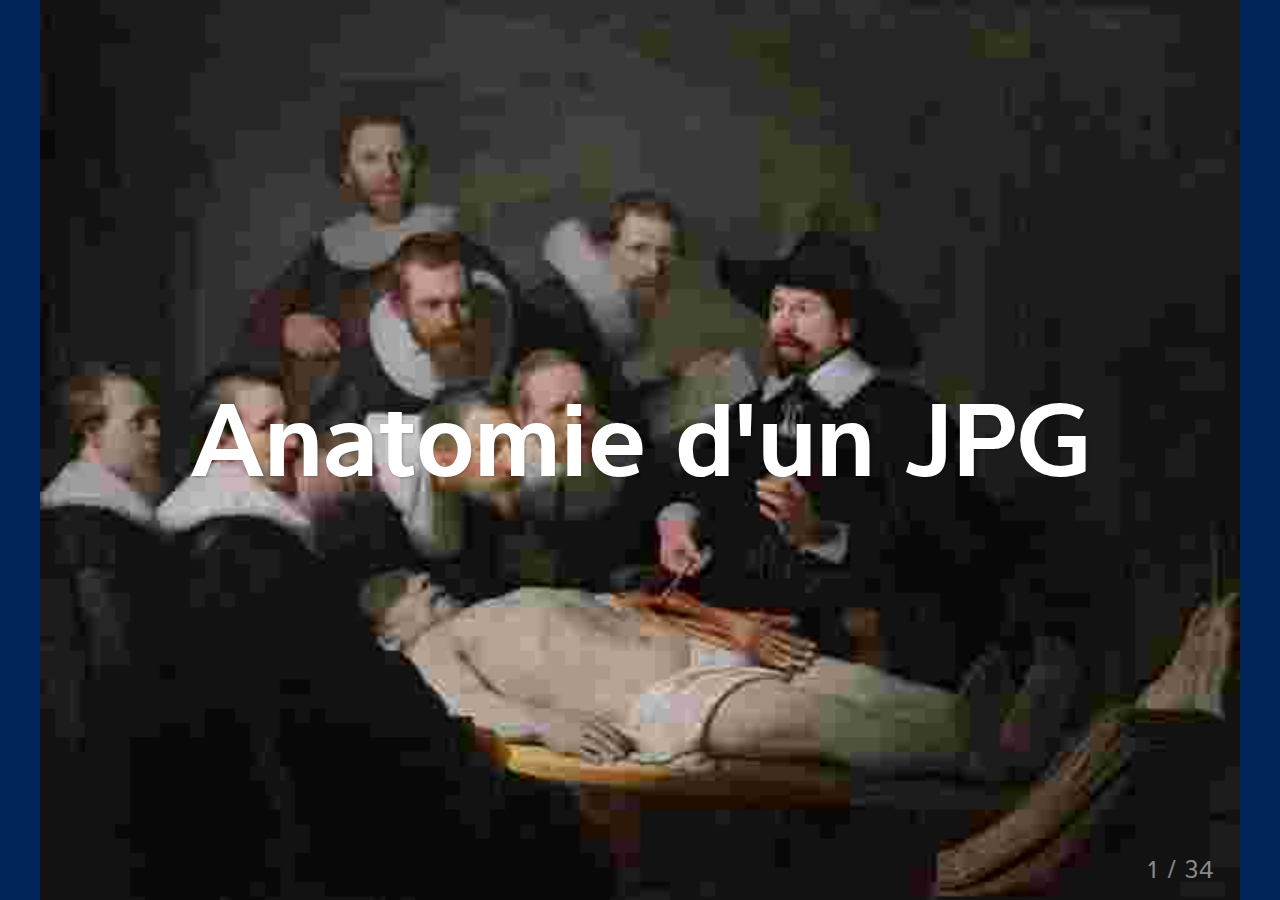
==== index.html @ a557f3d5 "changement d'image d'intro et modifs" ====
<!doctype html>
<html class="no-js" lang="en-us">

  <head>
    <meta charset="utf-8">
    <meta http-equiv="X-UA-Compatible" content="IE=edge">
    <title>Anatomie d'un JPG</title>
    <meta name="description" content="Remember">
    <meta name="viewport" content="width=device-width, initial-scale=1.0, maximum-scale=1">
    <link rel="stylesheet" href="./css/remark.css">
    <link rel="stylesheet" href="./css/table.css">
    <link rel="stylesheet" href="./css/fonts.css">
    <link rel="stylesheet" href="./css/code.css">
    <link rel="stylesheet" href="./css/style.css">
    <link rel="shortcut icon" href="./favicon.ico">
  </head>

  <body>
    <textarea id="source">
class: full-page, slide-intro
# Anatomie d'un JPG
---
class: content-centered
# Pourquoi parler de JPEG ?
- la Web perf est un sujet d'actualité
- le JPEG est massivement utilisé
- ... bien qu'il date du début des années 90
- ... et qu'il est parfois incompris ou mal utilisé
---
class: content-centered
# JPEG : historique
- **J**oint **P**hotographic **E**xperts **G**roup produced the standard *Information technology – Digital compression and coding of continuous-tone still images*
- Le groupe a démarré 1986, le standard a été publié en 1992 (apprové par l'ISO et l'ITU)
- Méthode de compression d'image
- Format de fichier associé : **J**peg **F**ile **I**nterchange **F**ormat (JFIF)

---
class: content-centered
# Images : >50% du payload
.center[
  ![Image payload](./img/img_to_transfer_size.png)

  [HTTP Archive (2011-2015)](http://httparchive.org/trends.php?s=All&minlabel=Jun+1+2011&maxlabel=Apr+1+2015#bytesImg&reqImg)
]

---
class: content-centered
# Sommaire

- Fonctionnement de la compression JPEG
- Metadatas
- Outils utiles

---
class: content-centered
# Que se cache-t-il derrière ?
.center[
  ![UI d'export de Gimp](./img/gimp-export.jpg)
]

---
class: content-centered
# Vision naïve

.center[
  ![Example 400x268](./img/example-400.jpg)
]

 

- 400 x 268 = 107 200px
- RGB = 3 bytes
- 321 600 ≠ 111 858 ≠ 9 412

---
class: content-centered
# Une combinaison de méthodes

### Compression sans perte (lossless)
- Techniques issues de la théorie de l'information 
- Algèbre linéaire

### Compression avec perte (lossy)
- Techniques psychovisuelles
- Quantification

---
class: content-centered
# Division par blocs de 8x8

.center[
  ![Blocs 8x8](./img/example-400-grid.jpg)
]

- Compression par bloc de 64 pixels (Minimum Coded Unit)
- Artefacts visibles à l'œil nu
- Chaque MCU est considérée comme un vecteur de taille 64 ordonné en zig-zag

---
class: content-centered
# Division par blocs de 8x8
.column-left[
  ![Zoom](./img/example-block-zoom.jpg)
]
.column-right[
  ![Un bloc](./img/240px-JPEG_ZigZag.svg.png)
]

- 8x8 c'est petit avec les résolutions actuelles
- Redondance de teinte entre les blocs voisins
- [Bon compromis](http://www.faqs.org/faqs/mpeg-faq/part3/) de taille entre localité et performances (à l'époque)

---
class: content-centered
# Encodage et décodage

.center[
  ![Diagramme de flux](./img/500px-JPEG_process.svg.png)
]

- Temps de traitement et optimisations sur l'encodeur
- Décodeur plutôt rapide et standardisé

---
class: content-centered
# Changement de perspective
.center[
  ![Example YCbCr](./img/example-YCbCr.png)
]

- **RGB ➔ YCbCr** (Luminance et chrominance)
- Changement de base dans l'espace vectoriel des MCU
- Lossless (tant qu'on arrondit pas)
- L'œil humain est bien plus sensible à la luminance 

---
class: content-centered
# Subsampling en chrominance
.center[
  ![Chroma Subsampling](./img/Chroma Subsampling.png)
]

- Reduction de la chrominance moins bien perçue par l'œil humain
- Méthode lossy du [chroma subsampling](http://en.wikipedia.org/wiki/Chroma_subsampling)
- Symboles abscons (4:4:4, 4:2:2, 4:4:0...) connus aussi en vidéo

---
class: content-centered
# Discrete Cosine Transform

.column-left[
- Sur chaque composant (Y, Cb, Cr) de chaque MCU
- Dur à expliquer, partie la plus coûteuse en CPU
- Permet de décomposer sur une base de fréquences spatiales
]
.column-right[
![DCT](./img/300px_dctjpeg.png)
]

---
class: content-centered
# DCT côté maths
.column-right[
 ![DCT butterfly](./img/300_4x4_DCT_butterfly.png)
]


- Proche de la Discrete Fourier Transform (connu et optimisé)
- Bonne approximation de la [Karhunen-Loève Transform](http://en.wikipedia.org/wiki/Karhunen%E2%80%93Lo%C3%A8ve_theorem) ou ACP
- Pour les processus markoviens stationnaires d'ordre 1
  ![1st order Markov process](./img/400_1st_order_markov_process.png)
- Adapté aux variations faibles d'une MCU à l'autre

---
class: content-centered
# Propriétés de l'ACP 

.column-right[
![Energy compaction examples](./img/480-energy_compaction.png)
]
- décomposition en variables aléatoires décorrélées
- compaction d'énergie sur des signaux réels ➔ suppression des hautes fréquences 

[*source*](http://www.ee.columbia.edu/~xlx/ee4830/)

---
class: content-centered
# Quantification

- C'est juste un arrondi 
- Premiers vecteurs plus forts
- Derniers vecteurs plus faibles
- Suppression des faibles
- Suppression de ceux jugés (empiriquement) inutile
- Table de quantification différentes selon les algos
- Table stockée dans le JPG
- Lossy

---
class: content-centered
# Compression des zéros

- Vecteurs supprimés = coefficient à zero
- Redondance de zero
- Encode le nombre de zeros pour gagner de la place

---
class: content-centered
# Fin du bloc

- 64px en rgb
- 64px en YCbCr
- Subsampling, merging de pixels
- Somme de vecteurs
- Quantization (œil humain)
- Compression de zeros

Pour chaque bloc.

---
class: content-centered
# Blocs proches

.center[
  ![Zoom](./img/example-blocks-zoom.jpg)
]

- 8x8 c'est petit
- Blocs proches ont une teinte proche
- On définit le vecteur principal d'un bloc par le delta par rapport au bloc
  précédent

---
class: content-centered
# Huffmann coding

- Image complete
- Recherche de redondance
- Compression par patterns, dictionnaire, symboles

---
class: content-centered
# Conclusion

- Image = Somme des blocs
- Bloc = Somme des pixels
- Reversible
- Mix lossless et lossy
- Implémentations différentes par outil
- Lecture normale ou progressive

---
class: full-page, slide-metadata
# Metadatas

---
class: content-centered
# Trois formats

// TODO : un output d'exiftool

- Exif
- IPTC
- XMP

---
class: content-centered
# EXIF (1995)

- **EX**changeable **I**mage **F**ile
- Lors de la prise de photo
- Informations techniques
- 64kb max, no UTF-8, no timezone

---
class: content-centered
# IPTC (1990)

.center[
  ![IPTC](./img/iptc.gif)
]

 

- **I**nternational **P**ress **T**elecommunications **C**ouncil
- **I**nformation **I**nterchange **M**odel
- Texte, audio, video, images, etc
- Auteur, copyright, description, etc
- Deprecated

---
class: content-centered
# XMP (2001)

.center[
  ![XMP](./img/xmp.png)
]

 

- e**X**tensible **M**etadata **P**latform
- EXIF + IPTC en XML
- Extensible, UTF-8, i18n
- Support faible

---
class: content-centered
# Fragmentation

- Info dupliquée
- Reconciliation
- Support limité
- Tags propriétaires

---
class: content-centered
# Compression

- Suppression aggressive
- Garder auteur, license

 

```shell
jpegtran -optimize -copy none file.jpg
```

---
class: full-page, slide-tools
# Outils

---
class: content-centered
# Outils

// TODO ajouter ces outils directement au fil de la présentation ?

- jpegoptim -m80 --strip-all
- cjpeg-dssim jpegoptim

---
class: content-centered
# Le futur du JPEG ?
- Les successeurs : JPEG 2000 (so last century), wavelets compression, multiresolution tiling...

- Le JPEG est largement suffisant
- Le gain des méthodes plus avancées est trop faible
- Ouvert et gratuit (les brevets sont valables 20 ans)

---
class: content-centered
# Good is enough

- Côté vidéo le besoin a encouragé les avancées (H.264, H.265)
- Les principaux gains liés à notre perception ont majoritairement été exploités (audio, vidéo, image...)
- DVD Audio, HD audio, 4K sont souvent plutôt des besoins marketing que véritablement avérés

---
## Sources

http://www.impulseadventure.com/photo/jpeg-compression.html
http://fr.wikipedia.org/wiki/JPEG#D.C3.A9coupage_en_blocs
http://fr.wikipedia.org/wiki/Codage_de_Huffman
http://en.wikipedia.org/wiki/File:JPEG_process.svg
http://www.ams.org/samplings/feature-column/fcarc-image-compression
http://upload.wikimedia.org/wikipedia/commons/2/23/Dctjpeg.png

Bec Brown : http://finda.photo/image/6954
Taylor Swayze : http://finda.photo/image/8420
Ariana Prestes : http://finda.photo/image/4937
http://en.wikipedia.org/wiki/Autopsy#/media/File:Rembrandt_Harmensz._van_Rijn_007.jpg


    </textarea>
    <script src="./js/remark-latest.min.js"></script>
    <script>
      var slideshow = remark.create();

      // remove basic reveal styles
      (function($) {
        var head = $('head')[0];
        var style = $('head style[title=remark]')[0];
        head.removeChild(style);
      })(document.querySelectorAll.bind(document));
    </script>
  </body>

</html>
---- css/remark.css ----
html.remark-container,
body.remark-container {
  height: 100%;
  width: 100%;
  -webkit-print-color-adjust: exact;
}
.remark-container {
  background: #d7d8d2;
  margin: 0;
  overflow: hidden;
}
.remark-container:focus {
  outline-style: solid;
  outline-width: 1px;
}
:-webkit-full-screen .remark-container {
  width: 100%;
  height: 100%;
}
.remark-slides-area {
  position: relative;
  height: 100%;
  width: 100%;
}
.remark-slide-container {
  display: none;
  position: absolute;
  height: 100%;
  width: 100%;
  page-break-after: always;
}
.remark-slide-scaler {
  background-color: transparent;
  overflow: hidden;
  position: absolute;
  -webkit-transform-origin: top left;
  -moz-transform-origin: top left;
  transform-origin: top-left;
  -moz-box-shadow: 0 0 30px #888;
  -webkit-box-shadow: 0 0 30px #888;
  box-shadow: 0 0 30px #888;
}
.remark-slide {
  height: 100%;
  width: 100%;
  display: table;
  table-layout: fixed;
}
.remark-slide>.left {
  text-align: left;
}
.remark-slide>.center {
  text-align: center;
}
.remark-slide>.right {
  text-align: right;
}
.remark-slide>.top {
  vertical-align: top;
}
.remark-slide>.middle {
  vertical-align: middle;
}
.remark-slide>.bottom {
  vertical-align: bottom;
}
.remark-slide-content {
  background-color: #fff;
  background-position: center;
  background-repeat: no-repeat;
  display: table-cell;
  font-size: 20px;
  padding: 1em 4em 1em 4em;
}
.remark-slide-content h1 {
  font-size: 55px;
}
.remark-slide-content h2 {
  font-size: 45px;
}
.remark-slide-content h3 {
  font-size: 35px;
}
.remark-slide-content .left {
  display: block;
  text-align: left;
}
.remark-slide-content .center {
  display: block;
  text-align: center;
}
.remark-slide-content .right {
  display: block;
  text-align: right;
}
.remark-slide-number {
  bottom: 12px;
  opacity: 0.5;
  position: absolute;
  right: 20px;
}
.remark-slide-notes {
  border-top: 3px solid black;
  position: absolute;
  display: none;
}
.remark-code {
  font-size: 18px;
}
.remark-code-line {
  min-height: 1em;
}
.remark-code-line-highlighted {
  background-color: rgba(255, 255, 0, 0.5);
}
.remark-code-span-highlighted {
  background-color: rgba(255, 255, 0, 0.5);
  padding: 1px 2px 2px 2px;
}
.remark-visible {
  display: block;
  z-index: 2;
}
.remark-fading {
  display: block;
  z-index: 1;
}
.remark-fading .remark-slide-scaler {
  -moz-box-shadow: none;
  -webkit-box-shadow: none;
  box-shadow: none;
}
.remark-backdrop {
  position: absolute;
  top: 0;
  bottom: 0;
  left: 0;
  right: 0;
  display: none;
  background: #000;
  z-index: 2;
}
.remark-pause {
  bottom: 0;
  top: 0;
  right: 0;
  left: 0;
  display: none;
  position: absolute;
  z-index: 1000;
}
.remark-pause .remark-pause-lozenge {
  margin-top: 30%;
  text-align: center;
}
.remark-pause .remark-pause-lozenge span {
  color: white;
  background: black;
  border: 2px solid black;
  border-radius: 20px;
  padding: 20px 30px;
  font-family: Helvetica, arial, freesans, clean, sans-serif;
  font-size: 42pt;
  font-weight: bold;
}
.remark-container.remark-presenter-mode.remark-pause-mode .remark-pause {
  display: block;
}
.remark-container.remark-presenter-mode.remark-pause-mode .remark-backdrop {
  display: block;
  opacity: 0.5;
}
.remark-help {
  bottom: 0;
  top: 0;
  right: 0;
  left: 0;
  display: none;
  position: absolute;
  z-index: 1000;
  -webkit-transform-origin: top left;
  -moz-transform-origin: top left;
  transform-origin: top-left;
}
.remark-help .remark-help-content {
  color: white;
  font-family: Helvetica, arial, freesans, clean, sans-serif;
  font-size: 12pt;
  position: absolute;
  top: 5%;
  bottom: 10%;
  height: 10%;
  left: 5%;
  width: 90%;
}
.remark-help .remark-help-content h1 {
  font-size: 36px;
}
.remark-help .remark-help-content td {
  color: white;
  font-size: 12pt;
  padding: 10px;
}
.remark-help .remark-help-content td:first-child {
  padding-left: 0;
}
.remark-help .remark-help-content .key {
  background: white;
  color: black;
  min-width: 1em;
  display: inline-block;
  padding: 3px 6px;
  text-align: center;
  border-radius: 4px;
  font-size: 14px;
}
.remark-help .dismiss {
  top: 85%;
}
.remark-container.remark-help-mode .remark-help {
  display: block;
}
.remark-container.remark-help-mode .remark-backdrop {
  display: block;
  opacity: 0.95;
}
.remark-preview-area {
  bottom: 2%;
  left: 2%;
  display: none;
  opacity: 0.5;
  position: absolute;
  height: 47.25%;
  width: 48%;
}
.remark-preview-area .remark-slide-container {
  display: block;
}
.remark-notes-area {
  background: #e7e8e2;
  bottom: 0;
  display: none;
  left: 52%;
  overflow: hidden;
  position: absolute;
  right: 0;
  top: 0;
}
.remark-notes-area .remark-top-area {
  height: 50px;
  left: 20px;
  position: absolute;
  right: 10px;
  top: 10px;
}
.remark-notes-area .remark-bottom-area {
  position: absolute;
  top: 75px;
  bottom: 10px;
  left: 20px;
  right: 10px;
}
.remark-notes-area .remark-bottom-area .remark-toggle {
  display: block;
  text-decoration: none;
  font-family: Helvetica, arial, freesans, clean, sans-serif;
  border-bottom: 1px solid #ccc;
  height: 21px;
  font-size: 0.75em;
  font-weight: bold;
  text-transform: uppercase;
  color: #666;
  text-shadow: #f5f5f5 1px 1px 1px;
}
.remark-notes-area .remark-bottom-area .remark-notes-current-area {
  height: 70%;
  position: relative;
}
.remark-notes-area .remark-bottom-area .remark-notes-current-area .remark-notes {
  clear: both;
  border-top: 1px solid #f5f5f5;
  position: absolute;
  top: 22px;
  bottom: 0px;
  left: 0px;
  right: 0px;
  overflow-y: auto;
  margin-bottom: 20px;
}
.remark-notes-area .remark-bottom-area .remark-notes-preview-area {
  height: 30%;
  position: relative;
}
.remark-notes-area .remark-bottom-area .remark-notes-preview-area .remark-notes-preview {
  border-top: 1px solid #f5f5f5;
  position: absolute;
  top: 22px;
  bottom: 0px;
  left: 0px;
  right: 0px;
  overflow-y: auto;
}
.remark-notes-area .remark-bottom-area .remark-notes>*:first-child,
.remark-notes-area .remark-bottom-area .remark-notes-preview>*:first-child {
  margin-top: 5px;
}
.remark-notes-area .remark-bottom-area .remark-notes>*:last-child,
.remark-notes-area .remark-bottom-area .remark-notes-preview>*:last-child {
  margin-bottom: 0;
}
.remark-toolbar {
  color: #979892;
  vertical-align: middle;
}
.remark-toolbar .remark-toolbar-link {
  border: 2px solid #d7d8d2;
  color: #979892;
  display: inline-block;
  padding: 2px 2px;
  text-decoration: none;
  text-align: center;
  min-width: 20px;
}
.remark-toolbar .remark-toolbar-link:hover {
  border-color: #979892;
  color: #676862;
}
.remark-toolbar .remark-toolbar-timer {
  border: 2px solid black;
  border-radius: 10px;
  background: black;
  color: white;
  display: inline-block;
  float: right;
  padding: 5px 10px;
  font-family: sans-serif;
  font-weight: bold;
  font-size: 175%;
  text-decoration: none;
  text-align: center;
}
.remark-container.remark-presenter-mode .remark-slides-area {
  top: 2%;
  left: 2%;
  height: 47.25%;
  width: 48%;
}
.remark-container.remark-presenter-mode .remark-preview-area {
  display: block;
}
.remark-container.remark-presenter-mode .remark-notes-area {
  display: block;
}
.remark-container.remark-blackout-mode:not(.remark-presenter-mode) .remark-backdrop {
  display: block;
  opacity: 0.99;
}
.remark-container.remark-mirrored-mode:not(.remark-presenter-mode) .remark-slides-area {
  -webkit-transform: scaleX(-1);
  -moz-transform: scaleX(-1);
  -ms-transform: scaleX(-1);
  -o-transform: scaleX(-1);
}
@media print {
  .remark-container {
    overflow: visible;
    background-color: #fff;
  }
  .remark-container.remark-presenter-mode .remark-slides-area {
    top: 0px;
    left: 0px;
    height: 100%;
    width: 681px;
  }
  .remark-container.remark-presenter-mode .remark-preview-area,
  .remark-container.remark-presenter-mode .remark-notes-area {
    display: none;
  }
  .remark-container.remark-presenter-mode .remark-slide-notes {
    display: block;
    margin-left: 30px;
    width: 621px;
  }
  .remark-slide-container {
    display: block;
    position: relative;
  }
  .remark-slide-scaler {
    -moz-box-shadow: none;
    -webkit-box-shadow: none;
    box-shadow: none;
  }
}
@page {
  margin: 0;
}
.hljs-arta {}.hljs-arta .hljs {
  display: block;
  padding: 0.5em;
  background: #222;
}
.hljs-arta .profile .hljs-header *,
.hljs-arta .ini .hljs-title,
.hljs-arta .nginx .hljs-title {
  color: #fff;
}
.hljs-arta .hljs-comment,
.hljs-arta .hljs-javadoc,
.hljs-arta .hljs-preprocessor,
.hljs-arta .hljs-preprocessor .hljs-title,
.hljs-arta .hljs-pragma,
.hljs-arta .hljs-shebang,
.hljs-arta .profile .hljs-summary,
.hljs-arta .diff,
.hljs-arta .hljs-pi,
.hljs-arta .hljs-doctype,
.hljs-arta .hljs-tag,
.hljs-arta .hljs-template_comment,
.hljs-arta .css .hljs-rules,
.hljs-arta .tex .hljs-special {
  color: #444;
}
.hljs-arta .hljs-string,
.hljs-arta .hljs-symbol,
.hljs-arta .diff .hljs-change,
.hljs-arta .hljs-regexp,
.hljs-arta .xml .hljs-attribute,
.hljs-arta .smalltalk .hljs-char,
.hljs-arta .xml .hljs-value,
.hljs-arta .ini .hljs-value,
.hljs-arta .clojure .hljs-attribute,
.hljs-arta .coffeescript .hljs-attribute {
  color: #ffcc33;
}
.hljs-arta .hljs-number,
.hljs-arta .hljs-addition {
  color: #00cc66;
}
.hljs-arta .hljs-built_in,
.hljs-arta .hljs-literal,
.hljs-arta .vhdl .hljs-typename,
.hljs-arta .go .hljs-constant,
.hljs-arta .go .hljs-typename,
.hljs-arta .ini .hljs-keyword,
.hljs-arta .lua .hljs-title,
.hljs-arta .perl .hljs-variable,
.hljs-arta .php .hljs-variable,
.hljs-arta .mel .hljs-variable,
.hljs-arta .django .hljs-variable,
.hljs-arta .css .funtion,
.hljs-arta .smalltalk .method,
.hljs-arta .hljs-hexcolor,
.hljs-arta .hljs-important,
.hljs-arta .hljs-flow,
.hljs-arta .hljs-inheritance,
.hljs-arta .parser3 .hljs-variable {
  color: #32aaee;
}
.hljs-arta .hljs-keyword,
.hljs-arta .hljs-tag .hljs-title,
.hljs-arta .css .hljs-tag,
.hljs-arta .css .hljs-class,
.hljs-arta .css .hljs-id,
.hljs-arta .css .hljs-pseudo,
.hljs-arta .css .hljs-attr_selector,
.hljs-arta .lisp .hljs-title,
.hljs-arta .clojure .hljs-built_in,
.hljs-arta .hljs-winutils,
.hljs-arta .tex .hljs-command,
.hljs-arta .hljs-request,
.hljs-arta .hljs-status {
  color: #6644aa;
}
.hljs-arta .hljs-title,
.hljs-arta .ruby .hljs-constant,
.hljs-arta .vala .hljs-constant,
.hljs-arta .hljs-parent,
.hljs-arta .hljs-deletion,
.hljs-arta .hljs-template_tag,
.hljs-arta .css .hljs-keyword,
.hljs-arta .objectivec .hljs-class .hljs-id,
.hljs-arta .smalltalk .hljs-class,
.hljs-arta .lisp .hljs-keyword,
.hljs-arta .apache .hljs-tag,
.hljs-arta .nginx .hljs-variable,
.hljs-arta .hljs-envvar,
.hljs-arta .bash .hljs-variable,
.hljs-arta .go .hljs-built_in,
.hljs-arta .vbscript .hljs-built_in,
.hljs-arta .lua .hljs-built_in,
.hljs-arta .rsl .hljs-built_in,
.hljs-arta .tail,
.hljs-arta .avrasm .hljs-label,
.hljs-arta .tex .hljs-formula,
.hljs-arta .tex .hljs-formula * {
  color: #bb1166;
}
.hljs-arta .hljs-yardoctag,
.hljs-arta .hljs-phpdoc,
.hljs-arta .profile .hljs-header,
.hljs-arta .ini .hljs-title,
.hljs-arta .apache .hljs-tag,
.hljs-arta .parser3 .hljs-title {
  font-weight: bold;
}
.hljs-arta .coffeescript .javascript,
.hljs-arta .javascript .xml,
.hljs-arta .tex .hljs-formula,
.hljs-arta .xml .javascript,
.hljs-arta .xml .vbscript,
.hljs-arta .xml .css,
.hljs-arta .xml .hljs-cdata {
  opacity: 0.6;
}
.hljs-arta .hljs,
.hljs-arta .hljs-subst,
.hljs-arta .diff .hljs-chunk,
.hljs-arta .css .hljs-value,
.hljs-arta .css .hljs-attribute {
  color: #aaa;
}
.hljs-ascetic {}.hljs-ascetic .hljs {
  display: block;
  padding: 0.5em;
  background: white;
  color: black;
}
.hljs-ascetic .hljs-string,
.hljs-ascetic .hljs-tag .hljs-value,
.hljs-ascetic .hljs-filter .hljs-argument,
.hljs-ascetic .hljs-addition,
.hljs-ascetic .hljs-change,
.hljs-ascetic .apache .hljs-tag,
.hljs-ascetic .apache .hljs-cbracket,
.hljs-ascetic .nginx .hljs-built_in,
.hljs-ascetic .tex .hljs-formula {
  color: #888;
}
.hljs-ascetic .hljs-comment,
.hljs-ascetic .hljs-template_comment,
.hljs-ascetic .hljs-shebang,
.hljs-ascetic .hljs-doctype,
.hljs-ascetic .hljs-pi,
.hljs-ascetic .hljs-javadoc,
.hljs-ascetic .hljs-deletion,
.hljs-ascetic .apache .hljs-sqbracket {
  color: #ccc;
}
.hljs-ascetic .hljs-keyword,
.hljs-ascetic .hljs-tag .hljs-title,
.hljs-ascetic .ini .hljs-title,
.hljs-ascetic .lisp .hljs-title,
.hljs-ascetic .clojure .hljs-title,
.hljs-ascetic .http .hljs-title,
.hljs-ascetic .nginx .hljs-title,
.hljs-ascetic .css .hljs-tag,
.hljs-ascetic .hljs-winutils,
.hljs-ascetic .hljs-flow,
.hljs-ascetic .apache .hljs-tag,
.hljs-ascetic .tex .hljs-command,
.hljs-ascetic .hljs-request,
.hljs-ascetic .hljs-status {
  font-weight: bold;
}
.hljs-atelier-dune.dark {}.hljs-atelier-dune.dark .hljs-comment,
.hljs-atelier-dune.dark .hljs-title {
  color: #999580;
}
.hljs-atelier-dune.dark .hljs-variable,
.hljs-atelier-dune.dark .hljs-attribute,
.hljs-atelier-dune.dark .hljs-tag,
.hljs-atelier-dune.dark .hljs-regexp,
.hljs-atelier-dune.dark .ruby .hljs-constant,
.hljs-atelier-dune.dark .xml .hljs-tag .hljs-title,
.hljs-atelier-dune.dark .xml .hljs-pi,
.hljs-atelier-dune.dark .xml .hljs-doctype,
.hljs-atelier-dune.dark .html .hljs-doctype,
.hljs-atelier-dune.dark .css .hljs-id,
.hljs-atelier-dune.dark .css .hljs-class,
.hljs-atelier-dune.dark .css .hljs-pseudo {
  color: #d73737;
}
.hljs-atelier-dune.dark .hljs-number,
.hljs-atelier-dune.dark .hljs-preprocessor,
.hljs-atelier-dune.dark .hljs-pragma,
.hljs-atelier-dune.dark .hljs-built_in,
.hljs-atelier-dune.dark .hljs-literal,
.hljs-atelier-dune.dark .hljs-params,
.hljs-atelier-dune.dark .hljs-constant {
  color: #b65611;
}
.hljs-atelier-dune.dark .ruby .hljs-class .hljs-title,
.hljs-atelier-dune.dark .css .hljs-rules .hljs-attribute {
  color: #cfb017;
}
.hljs-atelier-dune.dark .hljs-string,
.hljs-atelier-dune.dark .hljs-value,
.hljs-atelier-dune.dark .hljs-inheritance,
.hljs-atelier-dune.dark .hljs-header,
.hljs-atelier-dune.dark .ruby .hljs-symbol,
.hljs-atelier-dune.dark .xml .hljs-cdata {
  color: #60ac39;
}
.hljs-atelier-dune.dark .css .hljs-hexcolor {
  color: #1fad83;
}
.hljs-atelier-dune.dark .hljs-function,
.hljs-atelier-dune.dark .python .hljs-decorator,
.hljs-atelier-dune.dark .python .hljs-title,
.hljs-atelier-dune.dark .ruby .hljs-function .hljs-title,
.hljs-atelier-dune.dark .ruby .hljs-title .hljs-keyword,
.hljs-atelier-dune.dark .perl .hljs-sub,
.hljs-atelier-dune.dark .javascript .hljs-title,
.hljs-atelier-dune.dark .coffeescript .hljs-title {
  color: #6684e1;
}
.hljs-atelier-dune.dark .hljs-keyword,
.hljs-atelier-dune.dark .javascript .hljs-function {
  color: #b854d4;
}
.hljs-atelier-dune.dark .hljs {
  display: block;
  background: #292824;
  color: #a6a28c;
  padding: 0.5em;
}
.hljs-atelier-dune.dark .coffeescript .javascript,
.hljs-atelier-dune.dark .javascript .xml,
.hljs-atelier-dune.dark .tex .hljs-formula,
.hljs-atelier-dune.dark .xml .javascript,
.hljs-atelier-dune.dark .xml .vbscript,
.hljs-atelier-dune.dark .xml .css,
.hljs-atelier-dune.dark .xml .hljs-cdata {
  opacity: 0.5;
}
.hljs-atelier-dune.light {}.hljs-atelier-dune.light .hljs-comment,
.hljs-atelier-dune.light .hljs-title {
  color: #7d7a68;
}
.hljs-atelier-dune.light .hljs-variable,
.hljs-atelier-dune.light .hljs-attribute,
.hljs-atelier-dune.light .hljs-tag,
.hljs-atelier-dune.light .hljs-regexp,
.hljs-atelier-dune.light .ruby .hljs-constant,
.hljs-atelier-dune.light .xml .hljs-tag .hljs-title,
.hljs-atelier-dune.light .xml .hljs-pi,
.hljs-atelier-dune.light .xml .hljs-doctype,
.hljs-atelier-dune.light .html .hljs-doctype,
.hljs-atelier-dune.light .css .hljs-id,
.hljs-atelier-dune.light .css .hljs-class,
.hljs-atelier-dune.light .css .hljs-pseudo {
  color: #d73737;
}
.hljs-atelier-dune.light .hljs-number,
.hljs-atelier-dune.light .hljs-preprocessor,
.hljs-atelier-dune.light .hljs-pragma,
.hljs-atelier-dune.light .hljs-built_in,
.hljs-atelier-dune.light .hljs-literal,
.hljs-atelier-dune.light .hljs-params,
.hljs-atelier-dune.light .hljs-constant {
  color: #b65611;
}
.hljs-atelier-dune.light .hljs-ruby .hljs-class .hljs-title,
.hljs-atelier-dune.light .css .hljs-rules .hljs-attribute {
  color: #cfb017;
}
.hljs-atelier-dune.light .hljs-string,
.hljs-atelier-dune.light .hljs-value,
.hljs-atelier-dune.light .hljs-inheritance,
.hljs-atelier-dune.light .hljs-header,
.hljs-atelier-dune.light .ruby .hljs-symbol,
.hljs-atelier-dune.light .xml .hljs-cdata {
  color: #60ac39;
}
.hljs-atelier-dune.light .css .hljs-hexcolor {
  color: #1fad83;
}
.hljs-atelier-dune.light .hljs-function,
.hljs-atelier-dune.light .python .hljs-decorator,
.hljs-atelier-dune.light .python .hljs-title,
.hljs-atelier-dune.light .ruby .hljs-function .hljs-title,
.hljs-atelier-dune.light .ruby .hljs-title .hljs-keyword,
.hljs-atelier-dune.light .perl .hljs-sub,
.hljs-atelier-dune.light .javascript .hljs-title,
.hljs-atelier-dune.light .coffeescript .hljs-title {
  color: #6684e1;
}
.hljs-atelier-dune.light .hljs-keyword,
.hljs-atelier-dune.light .javascript .hljs-function {
  color: #b854d4;
}
.hljs-atelier-dune.light .hljs {
  display: block;
  background: #fefbec;
  color: #6e6b5e;
  padding: 0.5em;
}
.hljs-atelier-dune.light .coffeescript .javascript,
.hljs-atelier-dune.light .javascript .xml,
.hljs-atelier-dune.light .tex .hljs-formula,
.hljs-atelier-dune.light .xml .javascript,
.hljs-atelier-dune.light .xml .vbscript,
.hljs-atelier-dune.light .xml .css,
.hljs-atelier-dune.light .xml .hljs-cdata {
  opacity: 0.5;
}
.hljs-atelier-forest.dark {}.hljs-atelier-forest.dark .hljs-comment,
.hljs-atelier-forest.dark .hljs-title {
  color: #9c9491;
}
.hljs-atelier-forest.dark .hljs-variable,
.hljs-atelier-forest.dark .hljs-attribute,
.hljs-atelier-forest.dark .hljs-tag,
.hljs-atelier-forest.dark .hljs-regexp,
.hljs-atelier-forest.dark .ruby .hljs-constant,
.hljs-atelier-forest.dark .xml .hljs-tag .hljs-title,
.hljs-atelier-forest.dark .xml .hljs-pi,
.hljs-atelier-forest.dark .xml .hljs-doctype,
.hljs-atelier-forest.dark .html .hljs-doctype,
.hljs-atelier-forest.dark .css .hljs-id,
.hljs-atelier-forest.dark .css .hljs-class,
.hljs-atelier-forest.dark .css .hljs-pseudo {
  color: #f22c40;
}
.hljs-atelier-forest.dark .hljs-number,
.hljs-atelier-forest.dark .hljs-preprocessor,
.hljs-atelier-forest.dark .hljs-pragma,
.hljs-atelier-forest.dark .hljs-built_in,
.hljs-atelier-forest.dark .hljs-literal,
.hljs-atelier-forest.dark .hljs-params,
.hljs-atelier-forest.dark .hljs-constant {
  color: #df5320;
}
.hljs-atelier-forest.dark .hljs-ruby .hljs-class .hljs-title,
.hljs-atelier-forest.dark .css .hljs-rules .hljs-attribute {
  color: #d5911a;
}
.hljs-atelier-forest.dark .hljs-string,
.hljs-atelier-forest.dark .hljs-value,
.hljs-atelier-forest.dark .hljs-inheritance,
.hljs-atelier-forest.dark .hljs-header,
.hljs-atelier-forest.dark .ruby .hljs-symbol,
.hljs-atelier-forest.dark .xml .hljs-cdata {
  color: #5ab738;
}
.hljs-atelier-forest.dark .css .hljs-hexcolor {
  color: #00ad9c;
}
.hljs-atelier-forest.dark .hljs-function,
.hljs-atelier-forest.dark .python .hljs-decorator,
.hljs-atelier-forest.dark .python .hljs-title,
.hljs-atelier-forest.dark .ruby .hljs-function .hljs-title,
.hljs-atelier-forest.dark .ruby .hljs-title .hljs-keyword,
.hljs-atelier-forest.dark .perl .hljs-sub,
.hljs-atelier-forest.dark .javascript .hljs-title,
.hljs-atelier-forest.dark .coffeescript .hljs-title {
  color: #407ee7;
}
.hljs-atelier-forest.dark .hljs-keyword,
.hljs-atelier-forest.dark .javascript .hljs-function {
  color: #6666ea;
}
.hljs-atelier-forest.dark .hljs {
  display: block;
  background: #2c2421;
  color: #a8a19f;
  padding: 0.5em;
}
.hljs-atelier-forest.dark .coffeescript .javascript,
.hljs-atelier-forest.dark .javascript .xml,
.hljs-atelier-forest.dark .tex .hljs-formula,
.hljs-atelier-forest.dark .xml .javascript,
.hljs-atelier-forest.dark .xml .vbscript,
.hljs-atelier-forest.dark .xml .css,
.hljs-atelier-forest.dark .xml .hljs-cdata {
  opacity: 0.5;
}
.hljs-atelier-forest.light {}.hljs-atelier-forest.light .hljs-comment,
.hljs-atelier-forest.light .hljs-title {
  color: #766e6b;
}
.hljs-atelier-forest.light .hljs-variable,
.hljs-atelier-forest.light .hljs-attribute,
.hljs-atelier-forest.light .hljs-tag,
.hljs-atelier-forest.light .hljs-regexp,
.hljs-atelier-forest.light .ruby .hljs-constant,
.hljs-atelier-forest.light .xml .hljs-tag .hljs-title,
.hljs-atelier-forest.light .xml .hljs-pi,
.hljs-atelier-forest.light .xml .hljs-doctype,
.hljs-atelier-forest.light .html .hljs-doctype,
.hljs-atelier-forest.light .css .hljs-id,
.hljs-atelier-forest.light .css .hljs-class,
.hljs-atelier-forest.light .css .hljs-pseudo {
  color: #f22c40;
}
.hljs-atelier-forest.light .hljs-number,
.hljs-atelier-forest.light .hljs-preprocessor,
.hljs-atelier-forest.light .hljs-pragma,
.hljs-atelier-forest.light .hljs-built_in,
.hljs-atelier-forest.light .hljs-literal,
.hljs-atelier-forest.light .hljs-params,
.hljs-atelier-forest.light .hljs-constant {
  color: #df5320;
}
.hljs-atelier-forest.light .hljs-ruby .hljs-class .hljs-title,
.hljs-atelier-forest.light .css .hljs-rules .hljs-attribute {
  color: #d5911a;
}
.hljs-atelier-forest.light .hljs-string,
.hljs-atelier-forest.light .hljs-value,
.hljs-atelier-forest.light .hljs-inheritance,
.hljs-atelier-forest.light .hljs-header,
.hljs-atelier-forest.light .ruby .hljs-symbol,
.hljs-atelier-forest.light .xml .hljs-cdata {
  color: #5ab738;
}
.hljs-atelier-forest.light .css .hljs-hexcolor {
  color: #00ad9c;
}
.hljs-atelier-forest.light .hljs-function,
.hljs-atelier-forest.light .python .hljs-decorator,
.hljs-atelier-forest.light .python .hljs-title,
.hljs-atelier-forest.light .ruby .hljs-function .hljs-title,
.hljs-atelier-forest.light .ruby .hljs-title .hljs-keyword,
.hljs-atelier-forest.light .perl .hljs-sub,
.hljs-atelier-forest.light .javascript .hljs-title,
.hljs-atelier-forest.light .coffeescript .hljs-title {
  color: #407ee7;
}
.hljs-atelier-forest.light .hljs-keyword,
.hljs-atelier-forest.light .javascript .hljs-function {
  color: #6666ea;
}
.hljs-atelier-forest.light .hljs {
  display: block;
  background: #f1efee;
  color: #68615e;
  padding: 0.5em;
}
.hljs-atelier-forest.light .coffeescript .javascript,
.hljs-atelier-forest.light .javascript .xml,
.hljs-atelier-forest.light .tex .hljs-formula,
.hljs-atelier-forest.light .xml .javascript,
.hljs-atelier-forest.light .xml .vbscript,
.hljs-atelier-forest.light .xml .css,
.hljs-atelier-forest.light .xml .hljs-cdata {
  opacity: 0.5;
}
.hljs-atelier-heath.dark {}.hljs-atelier-heath.dark .hljs-comment,
.hljs-atelier-heath.dark .hljs-title {
  color: #9e8f9e;
}
.hljs-atelier-heath.dark .hljs-variable,
.hljs-atelier-heath.dark .hljs-attribute,
.hljs-atelier-heath.dark .hljs-tag,
.hljs-atelier-heath.dark .hljs-regexp,
.hljs-atelier-heath.dark .ruby .hljs-constant,
.hljs-atelier-heath.dark .xml .hljs-tag .hljs-title,
.hljs-atelier-heath.dark .xml .hljs-pi,
.hljs-atelier-heath.dark .xml .hljs-doctype,
.hljs-atelier-heath.dark .html .hljs-doctype,
.hljs-atelier-heath.dark .css .hljs-id,
.hljs-atelier-heath.dark .css .hljs-class,
.hljs-atelier-heath.dark .css .hljs-pseudo {
  color: #ca402b;
}
.hljs-atelier-heath.dark .hljs-number,
.hljs-atelier-heath.dark .hljs-preprocessor,
.hljs-atelier-heath.dark .hljs-pragma,
.hljs-atelier-heath.dark .hljs-built_in,
.hljs-atelier-heath.dark .hljs-literal,
.hljs-atelier-heath.dark .hljs-params,
.hljs-atelier-heath.dark .hljs-constant {
  color: #a65926;
}
.hljs-atelier-heath.dark .hljs-ruby .hljs-class .hljs-title,
.hljs-atelier-heath.dark .css .hljs-rules .hljs-attribute {
  color: #bb8a35;
}
.hljs-atelier-heath.dark .hljs-string,
.hljs-atelier-heath.dark .hljs-value,
.hljs-atelier-heath.dark .hljs-inheritance,
.hljs-atelier-heath.dark .hljs-header,
.hljs-atelier-heath.dark .ruby .hljs-symbol,
.hljs-atelier-heath.dark .xml .hljs-cdata {
  color: #379a37;
}
.hljs-atelier-heath.dark .css .hljs-hexcolor {
  color: #159393;
}
.hljs-atelier-heath.dark .hljs-function,
.hljs-atelier-heath.dark .python .hljs-decorator,
.hljs-atelier-heath.dark .python .hljs-title,
.hljs-atelier-heath.dark .ruby .hljs-function .hljs-title,
.hljs-atelier-heath.dark .ruby .hljs-title .hljs-keyword,
.hljs-atelier-heath.dark .perl .hljs-sub,
.hljs-atelier-heath.dark .javascript .hljs-title,
.hljs-atelier-heath.dark .coffeescript .hljs-title {
  color: #516aec;
}
.hljs-atelier-heath.dark .hljs-keyword,
.hljs-atelier-heath.dark .javascript .hljs-function {
  color: #7b59c0;
}
.hljs-atelier-heath.dark .hljs {
  display: block;
  background: #292329;
  color: #ab9bab;
  padding: 0.5em;
}
.hljs-atelier-heath.dark .coffeescript .javascript,
.hljs-atelier-heath.dark .javascript .xml,
.hljs-atelier-heath.dark .tex .hljs-formula,
.hljs-atelier-heath.dark .xml .javascript,
.hljs-atelier-heath.dark .xml .vbscript,
.hljs-atelier-heath.dark .xml .css,
.hljs-atelier-heath.dark .xml .hljs-cdata {
  opacity: 0.5;
}
.hljs-atelier-heath.light {}.hljs-atelier-heath.light .hljs-comment,
.hljs-atelier-heath.light .hljs-title {
  color: #776977;
}
.hljs-atelier-heath.light .hljs-variable,
.hljs-atelier-heath.light .hljs-attribute,
.hljs-atelier-heath.light .hljs-tag,
.hljs-atelier-heath.light .hljs-regexp,
.hljs-atelier-heath.light .ruby .hljs-constant,
.hljs-atelier-heath.light .xml .hljs-tag .hljs-title,
.hljs-atelier-heath.light .xml .hljs-pi,
.hljs-atelier-heath.light .xml .hljs-doctype,
.hljs-atelier-heath.light .html .hljs-doctype,
.hljs-atelier-heath.light .css .hljs-id,
.hljs-atelier-heath.light .css .hljs-class,
.hljs-atelier-heath.light .css .hljs-pseudo {
  color: #ca402b;
}
.hljs-atelier-heath.light .hljs-number,
.hljs-atelier-heath.light .hljs-preprocessor,
.hljs-atelier-heath.light .hljs-pragma,
.hljs-atelier-heath.light .hljs-built_in,
.hljs-atelier-heath.light .hljs-literal,
.hljs-atelier-heath.light .hljs-params,
.hljs-atelier-heath.light .hljs-constant {
  color: #a65926;
}
.hljs-atelier-heath.light .hljs-ruby .hljs-class .hljs-title,
.hljs-atelier-heath.light .css .hljs-rules .hljs-attribute {
  color: #bb8a35;
}
.hljs-atelier-heath.light .hljs-string,
.hljs-atelier-heath.light .hljs-value,
.hljs-atelier-heath.light .hljs-inheritance,
.hljs-atelier-heath.light .hljs-header,
.hljs-atelier-heath.light .ruby .hljs-symbol,
.hljs-atelier-heath.light .xml .hljs-cdata {
  color: #379a37;
}
.hljs-atelier-heath.light .css .hljs-hexcolor {
  color: #159393;
}
.hljs-atelier-heath.light .hljs-function,
.hljs-atelier-heath.light .python .hljs-decorator,
.hljs-atelier-heath.light .python .hljs-title,
.hljs-atelier-heath.light .ruby .hljs-function .hljs-title,
.hljs-atelier-heath.light .ruby .hljs-title .hljs-keyword,
.hljs-atelier-heath.light .perl .hljs-sub,
.hljs-atelier-heath.light .javascript .hljs-title,
.hljs-atelier-heath.light .coffeescript .hljs-title {
  color: #516aec;
}
.hljs-atelier-heath.light .hljs-keyword,
.hljs-atelier-heath.light .javascript .hljs-function {
  color: #7b59c0;
}
.hljs-atelier-heath.light .hljs {
  display: block;
  background: #f7f3f7;
  color: #695d69;
  padding: 0.5em;
}
.hljs-atelier-heath.light .coffeescript .javascript,
.hljs-atelier-heath.light .javascript .xml,
.hljs-atelier-heath.light .tex .hljs-formula,
.hljs-atelier-heath.light .xml .javascript,
.hljs-atelier-heath.light .xml .vbscript,
.hljs-atelier-heath.light .xml .css,
.hljs-atelier-heath.light .xml .hljs-cdata {
  opacity: 0.5;
}
.hljs-atelier-lakeside.dark {}.hljs-atelier-lakeside.dark .hljs-comment,
.hljs-atelier-lakeside.dark .hljs-title {
  color: #7195a8;
}
.hljs-atelier-lakeside.dark .hljs-variable,
.hljs-atelier-lakeside.dark .hljs-attribute,
.hljs-atelier-lakeside.dark .hljs-tag,
.hljs-atelier-lakeside.dark .hljs-regexp,
.hljs-atelier-lakeside.dark .ruby .hljs-constant,
.hljs-atelier-lakeside.dark .xml .hljs-tag .hljs-title,
.hljs-atelier-lakeside.dark .xml .hljs-pi,
.hljs-atelier-lakeside.dark .xml .hljs-doctype,
.hljs-atelier-lakeside.dark .html .hljs-doctype,
.hljs-atelier-lakeside.dark .css .hljs-id,
.hljs-atelier-lakeside.dark .css .hljs-class,
.hljs-atelier-lakeside.dark .css .hljs-pseudo {
  color: #d22d72;
}
.hljs-atelier-lakeside.dark .hljs-number,
.hljs-atelier-lakeside.dark .hljs-preprocessor,
.hljs-atelier-lakeside.dark .hljs-pragma,
.hljs-atelier-lakeside.dark .hljs-built_in,
.hljs-atelier-lakeside.dark .hljs-literal,
.hljs-atelier-lakeside.dark .hljs-params,
.hljs-atelier-lakeside.dark .hljs-constant {
  color: #935c25;
}
.hljs-atelier-lakeside.dark .hljs-ruby .hljs-class .hljs-title,
.hljs-atelier-lakeside.dark .css .hljs-rules .hljs-attribute {
  color: #8a8a0f;
}
.hljs-atelier-lakeside.dark .hljs-string,
.hljs-atelier-lakeside.dark .hljs-value,
.hljs-atelier-lakeside.dark .hljs-inheritance,
.hljs-atelier-lakeside.dark .hljs-header,
.hljs-atelier-lakeside.dark .ruby .hljs-symbol,
.hljs-atelier-lakeside.dark .xml .hljs-cdata {
  color: #568c3b;
}
.hljs-atelier-lakeside.dark .css .hljs-hexcolor {
  color: #2d8f6f;
}
.hljs-atelier-lakeside.dark .hljs-function,
.hljs-atelier-lakeside.dark .python .hljs-decorator,
.hljs-atelier-lakeside.dark .python .hljs-title,
.hljs-atelier-lakeside.dark .ruby .hljs-function .hljs-title,
.hljs-atelier-lakeside.dark .ruby .hljs-title .hljs-keyword,
.hljs-atelier-lakeside.dark .perl .hljs-sub,
.hljs-atelier-lakeside.dark .javascript .hljs-title,
.hljs-atelier-lakeside.dark .coffeescript .hljs-title {
  color: #257fad;
}
.hljs-atelier-lakeside.dark .hljs-keyword,
.hljs-atelier-lakeside.dark .javascript .hljs-function {
  color: #5d5db1;
}
.hljs-atelier-lakeside.dark .hljs {
  display: block;
  background: #1f292e;
  color: #7ea2b4;
  padding: 0.5em;
}
.hljs-atelier-lakeside.dark .coffeescript .javascript,
.hljs-atelier-lakeside.dark .javascript .xml,
.hljs-atelier-lakeside.dark .tex .hljs-formula,
.hljs-atelier-lakeside.dark .xml .javascript,
.hljs-atelier-lakeside.dark .xml .vbscript,
.hljs-atelier-lakeside.dark .xml .css,
.hljs-atelier-lakeside.dark .xml .hljs-cdata {
  opacity: 0.5;
}
.hljs-atelier-lakeside.light {}.hljs-atelier-lakeside.light .hljs-comment,
.hljs-atelier-lakeside.light .hljs-title {
  color: #5a7b8c;
}
.hljs-atelier-lakeside.light .hljs-variable,
.hljs-atelier-lakeside.light .hljs-attribute,
.hljs-atelier-lakeside.light .hljs-tag,
.hljs-atelier-lakeside.light .hljs-regexp,
.hljs-atelier-lakeside.light .ruby .hljs-constant,
.hljs-atelier-lakeside.light .xml .hljs-tag .hljs-title,
.hljs-atelier-lakeside.light .xml .hljs-pi,
.hljs-atelier-lakeside.light .xml .hljs-doctype,
.hljs-atelier-lakeside.light .html .hljs-doctype,
.hljs-atelier-lakeside.light .css .hljs-id,
.hljs-atelier-lakeside.light .css .hljs-class,
.hljs-atelier-lakeside.light .css .hljs-pseudo {
  color: #d22d72;
}
.hljs-atelier-lakeside.light .hljs-number,
.hljs-atelier-lakeside.light .hljs-preprocessor,
.hljs-atelier-lakeside.light .hljs-pragma,
.hljs-atelier-lakeside.light .hljs-built_in,
.hljs-atelier-lakeside.light .hljs-literal,
.hljs-atelier-lakeside.light .hljs-params,
.hljs-atelier-lakeside.light .hljs-constant {
  color: #935c25;
}
.hljs-atelier-lakeside.light .hljs-ruby .hljs-class .hljs-title,
.hljs-atelier-lakeside.light .css .hljs-rules .hljs-attribute {
  color: #8a8a0f;
}
.hljs-atelier-lakeside.light .hljs-string,
.hljs-atelier-lakeside.light .hljs-value,
.hljs-atelier-lakeside.light .hljs-inheritance,
.hljs-atelier-lakeside.light .hljs-header,
.hljs-atelier-lakeside.light .ruby .hljs-symbol,
.hljs-atelier-lakeside.light .xml .hljs-cdata {
  color: #568c3b;
}
.hljs-atelier-lakeside.light .css .hljs-hexcolor {
  color: #2d8f6f;
}
.hljs-atelier-lakeside.light .hljs-function,
.hljs-atelier-lakeside.light .python .hljs-decorator,
.hljs-atelier-lakeside.light .python .hljs-title,
.hljs-atelier-lakeside.light .ruby .hljs-function .hljs-title,
.hljs-atelier-lakeside.light .ruby .hljs-title .hljs-keyword,
.hljs-atelier-lakeside.light .perl .hljs-sub,
.hljs-atelier-lakeside.light .javascript .hljs-title,
.hljs-atelier-lakeside.light .coffeescript .hljs-title {
  color: #257fad;
}
.hljs-atelier-lakeside.light .hljs-keyword,
.hljs-atelier-lakeside.light .javascript .hljs-function {
  color: #5d5db1;
}
.hljs-atelier-lakeside.light .hljs {
  display: block;
  background: #ebf8ff;
  color: #516d7b;
  padding: 0.5em;
}
.hljs-atelier-lakeside.light .coffeescript .javascript,
.hljs-atelier-lakeside.light .javascript .xml,
.hljs-atelier-lakeside.light .tex .hljs-formula,
.hljs-atelier-lakeside.light .xml .javascript,
.hljs-atelier-lakeside.light .xml .vbscript,
.hljs-atelier-lakeside.light .xml .css,
.hljs-atelier-lakeside.light .xml .hljs-cdata {
  opacity: 0.5;
}
.hljs-atelier-seaside.dark {}.hljs-atelier-seaside.dark .hljs-comment,
.hljs-atelier-seaside.dark .hljs-title {
  color: #809980;
}
.hljs-atelier-seaside.dark .hljs-variable,
.hljs-atelier-seaside.dark .hljs-attribute,
.hljs-atelier-seaside.dark .hljs-tag,
.hljs-atelier-seaside.dark .hljs-regexp,
.hljs-atelier-seaside.dark .ruby .hljs-constant,
.hljs-atelier-seaside.dark .xml .hljs-tag .hljs-title,
.hljs-atelier-seaside.dark .xml .hljs-pi,
.hljs-atelier-seaside.dark .xml .hljs-doctype,
.hljs-atelier-seaside.dark .html .hljs-doctype,
.hljs-atelier-seaside.dark .css .hljs-id,
.hljs-atelier-seaside.dark .css .hljs-class,
.hljs-atelier-seaside.dark .css .hljs-pseudo {
  color: #e6193c;
}
.hljs-atelier-seaside.dark .hljs-number,
.hljs-atelier-seaside.dark .hljs-preprocessor,
.hljs-atelier-seaside.dark .hljs-pragma,
.hljs-atelier-seaside.dark .hljs-built_in,
.hljs-atelier-seaside.dark .hljs-literal,
.hljs-atelier-seaside.dark .hljs-params,
.hljs-atelier-seaside.dark .hljs-constant {
  color: #87711d;
}
.hljs-atelier-seaside.dark .hljs-ruby .hljs-class .hljs-title,
.hljs-atelier-seaside.dark .css .hljs-rules .hljs-attribute {
  color: #c3c322;
}
.hljs-atelier-seaside.dark .hljs-string,
.hljs-atelier-seaside.dark .hljs-value,
.hljs-atelier-seaside.dark .hljs-inheritance,
.hljs-atelier-seaside.dark .hljs-header,
.hljs-atelier-seaside.dark .ruby .hljs-symbol,
.hljs-atelier-seaside.dark .xml .hljs-cdata {
  color: #29a329;
}
.hljs-atelier-seaside.dark .css .hljs-hexcolor {
  color: #1999b3;
}
.hljs-atelier-seaside.dark .hljs-function,
.hljs-atelier-seaside.dark .python .hljs-decorator,
.hljs-atelier-seaside.dark .python .hljs-title,
.hljs-atelier-seaside.dark .ruby .hljs-function .hljs-title,
.hljs-atelier-seaside.dark .ruby .hljs-title .hljs-keyword,
.hljs-atelier-seaside.dark .perl .hljs-sub,
.hljs-atelier-seaside.dark .javascript .hljs-title,
.hljs-atelier-seaside.dark .coffeescript .hljs-title {
  color: #3d62f5;
}
.hljs-atelier-seaside.dark .hljs-keyword,
.hljs-atelier-seaside.dark .javascript .hljs-function {
  color: #ad2bee;
}
.hljs-atelier-seaside.dark .hljs {
  display: block;
  background: #242924;
  color: #8ca68c;
  padding: 0.5em;
}
.hljs-atelier-seaside.dark .coffeescript .javascript,
.hljs-atelier-seaside.dark .javascript .xml,
.hljs-atelier-seaside.dark .tex .hljs-formula,
.hljs-atelier-seaside.dark .xml .javascript,
.hljs-atelier-seaside.dark .xml .vbscript,
.hljs-atelier-seaside.dark .xml .css,
.hljs-atelier-seaside.dark .xml .hljs-cdata {
  opacity: 0.5;
}
.hljs-atelier-seaside.light {}.hljs-atelier-seaside.light .hljs-comment,
.hljs-atelier-seaside.light .hljs-title {
  color: #687d68;
}
.hljs-atelier-seaside.light .hljs-variable,
.hljs-atelier-seaside.light .hljs-attribute,
.hljs-atelier-seaside.light .hljs-tag,
.hljs-atelier-seaside.light .hljs-regexp,
.hljs-atelier-seaside.light .ruby .hljs-constant,
.hljs-atelier-seaside.light .xml .hljs-tag .hljs-title,
.hljs-atelier-seaside.light .xml .hljs-pi,
.hljs-atelier-seaside.light .xml .hljs-doctype,
.hljs-atelier-seaside.light .html .hljs-doctype,
.hljs-atelier-seaside.light .css .hljs-id,
.hljs-atelier-seaside.light .css .hljs-class,
.hljs-atelier-seaside.light .css .hljs-pseudo {
  color: #e6193c;
}
.hljs-atelier-seaside.light .hljs-number,
.hljs-atelier-seaside.light .hljs-preprocessor,
.hljs-atelier-seaside.light .hljs-pragma,
.hljs-atelier-seaside.light .hljs-built_in,
.hljs-atelier-seaside.light .hljs-literal,
.hljs-atelier-seaside.light .hljs-params,
.hljs-atelier-seaside.light .hljs-constant {
  color: #87711d;
}
.hljs-atelier-seaside.light .hljs-ruby .hljs-class .hljs-title,
.hljs-atelier-seaside.light .css .hljs-rules .hljs-attribute {
  color: #c3c322;
}
.hljs-atelier-seaside.light .hljs-string,
.hljs-atelier-seaside.light .hljs-value,
.hljs-atelier-seaside.light .hljs-inheritance,
.hljs-atelier-seaside.light .hljs-header,
.hljs-atelier-seaside.light .ruby .hljs-symbol,
.hljs-atelier-seaside.light .xml .hljs-cdata {
  color: #29a329;
}
.hljs-atelier-seaside.light .css .hljs-hexcolor {
  color: #1999b3;
}
.hljs-atelier-seaside.light .hljs-function,
.hljs-atelier-seaside.light .python .hljs-decorator,
.hljs-atelier-seaside.light .python .hljs-title,
.hljs-atelier-seaside.light .ruby .hljs-function .hljs-title,
.hljs-atelier-seaside.light .ruby .hljs-title .hljs-keyword,
.hljs-atelier-seaside.light .perl .hljs-sub,
.hljs-atelier-seaside.light .javascript .hljs-title,
.hljs-atelier-seaside.light .coffeescript .hljs-title {
  color: #3d62f5;
}
.hljs-atelier-seaside.light .hljs-keyword,
.hljs-atelier-seaside.light .javascript .hljs-function {
  color: #ad2bee;
}
.hljs-atelier-seaside.light .hljs {
  display: block;
  background: #f0fff0;
  color: #5e6e5e;
  padding: 0.5em;
}
.hljs-atelier-seaside.light .coffeescript .javascript,
.hljs-atelier-seaside.light .javascript .xml,
.hljs-atelier-seaside.light .tex .hljs-formula,
.hljs-atelier-seaside.light .xml .javascript,
.hljs-atelier-seaside.light .xml .vbscript,
.hljs-atelier-seaside.light .xml .css,
.hljs-atelier-seaside.light .xml .hljs-cdata {
  opacity: 0.5;
}
.hljs-dark {}.hljs-dark .hljs {
  display: block;
  padding: 0.5em;
  background: #444;
}
.hljs-dark .hljs-keyword,
.hljs-dark .hljs-literal,
.hljs-dark .hljs-change,
.hljs-dark .hljs-winutils,
.hljs-dark .hljs-flow,
.hljs-dark .lisp .hljs-title,
.hljs-dark .clojure .hljs-built_in,
.hljs-dark .nginx .hljs-title,
.hljs-dark .tex .hljs-special {
  color: white;
}
.hljs-dark .hljs,
.hljs-dark .hljs-subst {
  color: #ddd;
}
.hljs-dark .hljs-string,
.hljs-dark .hljs-title,
.hljs-dark .haskell .hljs-type,
.hljs-dark .ini .hljs-title,
.hljs-dark .hljs-tag .hljs-value,
.hljs-dark .css .hljs-rules .hljs-value,
.hljs-dark .hljs-preprocessor,
.hljs-dark .hljs-pragma,
.hljs-dark .ruby .hljs-symbol,
.hljs-dark .ruby .hljs-symbol .hljs-string,
.hljs-dark .ruby .hljs-class .hljs-parent,
.hljs-dark .hljs-built_in,
.hljs-dark .django .hljs-template_tag,
.hljs-dark .django .hljs-variable,
.hljs-dark .smalltalk .hljs-class,
.hljs-dark .hljs-javadoc,
.hljs-dark .ruby .hljs-string,
.hljs-dark .django .hljs-filter .hljs-argument,
.hljs-dark .smalltalk .hljs-localvars,
.hljs-dark .smalltalk .hljs-array,
.hljs-dark .hljs-attr_selector,
.hljs-dark .hljs-pseudo,
.hljs-dark .hljs-addition,
.hljs-dark .hljs-stream,
.hljs-dark .hljs-envvar,
.hljs-dark .apache .hljs-tag,
.hljs-dark .apache .hljs-cbracket,
.hljs-dark .tex .hljs-command,
.hljs-dark .hljs-prompt,
.hljs-dark .coffeescript .hljs-attribute {
  color: #d88;
}
.hljs-dark .hljs-comment,
.hljs-dark .java .hljs-annotation,
.hljs-dark .python .hljs-decorator,
.hljs-dark .hljs-template_comment,
.hljs-dark .hljs-pi,
.hljs-dark .hljs-doctype,
.hljs-dark .hljs-deletion,
.hljs-dark .hljs-shebang,
.hljs-dark .apache .hljs-sqbracket,
.hljs-dark .tex .hljs-formula {
  color: #777;
}
.hljs-dark .hljs-keyword,
.hljs-dark .hljs-literal,
.hljs-dark .hljs-title,
.hljs-dark .css .hljs-id,
.hljs-dark .hljs-phpdoc,
.hljs-dark .haskell .hljs-type,
.hljs-dark .vbscript .hljs-built_in,
.hljs-dark .rsl .hljs-built_in,
.hljs-dark .smalltalk .hljs-class,
.hljs-dark .diff .hljs-header,
.hljs-dark .hljs-chunk,
.hljs-dark .hljs-winutils,
.hljs-dark .bash .hljs-variable,
.hljs-dark .apache .hljs-tag,
.hljs-dark .tex .hljs-special,
.hljs-dark .hljs-request,
.hljs-dark .hljs-status {
  font-weight: bold;
}
.hljs-dark .coffeescript .javascript,
.hljs-dark .javascript .xml,
.hljs-dark .tex .hljs-formula,
.hljs-dark .xml .javascript,
.hljs-dark .xml .vbscript,
.hljs-dark .xml .css,
.hljs-dark .xml .hljs-cdata {
  opacity: 0.5;
}
.hljs-default {}.hljs-default .hljs {
  display: block;
  padding: 0.5em;
  background: #f0f0f0;
}
.hljs-default .hljs,
.hljs-default .hljs-subst,
.hljs-default .hljs-tag .hljs-title,
.hljs-default .lisp .hljs-title,
.hljs-default .clojure .hljs-built_in,
.hljs-default .nginx .hljs-title {
  color: black;
}
.hljs-default .hljs-string,
.hljs-default .hljs-title,
.hljs-default .hljs-constant,
.hljs-default .hljs-parent,
.hljs-default .hljs-tag .hljs-value,
.hljs-default .hljs-rules .hljs-value,
.hljs-default .hljs-preprocessor,
.hljs-default .hljs-pragma,
.hljs-default .haml .hljs-symbol,
.hljs-default .ruby .hljs-symbol,
.hljs-default .ruby .hljs-symbol .hljs-string,
.hljs-default .hljs-template_tag,
.hljs-default .django .hljs-variable,
.hljs-default .smalltalk .hljs-class,
.hljs-default .hljs-addition,
.hljs-default .hljs-flow,
.hljs-default .hljs-stream,
.hljs-default .bash .hljs-variable,
.hljs-default .apache .hljs-tag,
.hljs-default .apache .hljs-cbracket,
.hljs-default .tex .hljs-command,
.hljs-default .tex .hljs-special,
.hljs-default .erlang_repl .hljs-function_or_atom,
.hljs-default .asciidoc .hljs-header,
.hljs-default .markdown .hljs-header,
.hljs-default .coffeescript .hljs-attribute {
  color: #800;
}
.hljs-default .smartquote,
.hljs-default .hljs-comment,
.hljs-default .hljs-annotation,
.hljs-default .hljs-template_comment,
.hljs-default .diff .hljs-header,
.hljs-default .hljs-chunk,
.hljs-default .asciidoc .hljs-blockquote,
.hljs-default .markdown .hljs-blockquote {
  color: #888;
}
.hljs-default .hljs-number,
.hljs-default .hljs-date,
.hljs-default .hljs-regexp,
.hljs-default .hljs-literal,
.hljs-default .hljs-hexcolor,
.hljs-default .smalltalk .hljs-symbol,
.hljs-default .smalltalk .hljs-char,
.hljs-default .go .hljs-constant,
.hljs-default .hljs-change,
.hljs-default .lasso .hljs-variable,
.hljs-default .makefile .hljs-variable,
.hljs-default .asciidoc .hljs-bullet,
.hljs-default .markdown .hljs-bullet,
.hljs-default .asciidoc .hljs-link_url,
.hljs-default .markdown .hljs-link_url {
  color: #080;
}
.hljs-default .hljs-label,
.hljs-default .hljs-javadoc,
.hljs-default .ruby .hljs-string,
.hljs-default .hljs-decorator,
.hljs-default .hljs-filter .hljs-argument,
.hljs-default .hljs-localvars,
.hljs-default .hljs-array,
.hljs-default .hljs-attr_selector,
.hljs-default .hljs-important,
.hljs-default .hljs-pseudo,
.hljs-default .hljs-pi,
.hljs-default .haml .hljs-bullet,
.hljs-default .hljs-doctype,
.hljs-default .hljs-deletion,
.hljs-default .hljs-envvar,
.hljs-default .hljs-shebang,
.hljs-default .apache .hljs-sqbracket,
.hljs-default .nginx .hljs-built_in,
.hljs-default .tex .hljs-formula,
.hljs-default .erlang_repl .hljs-reserved,
.hljs-default .hljs-prompt,
.hljs-default .asciidoc .hljs-link_label,
.hljs-default .markdown .hljs-link_label,
.hljs-default .vhdl .hljs-attribute,
.hljs-default .clojure .hljs-attribute,
.hljs-default .asciidoc .hljs-attribute,
.hljs-default .lasso .hljs-attribute,
.hljs-default .coffeescript .hljs-property,
.hljs-default .hljs-phony {
  color: #88f;
}
.hljs-default .hljs-keyword,
.hljs-default .hljs-id,
.hljs-default .hljs-title,
.hljs-default .hljs-built_in,
.hljs-default .css .hljs-tag,
.hljs-default .hljs-javadoctag,
.hljs-default .hljs-phpdoc,
.hljs-default .hljs-yardoctag,
.hljs-default .smalltalk .hljs-class,
.hljs-default .hljs-winutils,
.hljs-default .bash .hljs-variable,
.hljs-default .apache .hljs-tag,
.hljs-default .go .hljs-typename,
.hljs-default .tex .hljs-command,
.hljs-default .asciidoc .hljs-strong,
.hljs-default .markdown .hljs-strong,
.hljs-default .hljs-request,
.hljs-default .hljs-status {
  font-weight: bold;
}
.hljs-default .asciidoc .hljs-emphasis,
.hljs-default .markdown .hljs-emphasis {
  font-style: italic;
}
.hljs-default .nginx .hljs-built_in {
  font-weight: normal;
}
.hljs-default .coffeescript .javascript,
.hljs-default .javascript .xml,
.hljs-default .lasso .markup,
.hljs-default .tex .hljs-formula,
.hljs-default .xml .javascript,
.hljs-default .xml .vbscript,
.hljs-default .xml .css,
.hljs-default .xml .hljs-cdata {
  opacity: 0.5;
}
.hljs-docco {}.hljs-docco .hljs {
  display: block;
  padding: 0.5em;
  color: #000;
  background: #f8f8ff;
}
.hljs-docco .hljs-comment,
.hljs-docco .hljs-template_comment,
.hljs-docco .diff .hljs-header,
.hljs-docco .hljs-javadoc {
  color: #408080;
  font-style: italic;
}
.hljs-docco .hljs-keyword,
.hljs-docco .assignment,
.hljs-docco .hljs-literal,
.hljs-docco .css .rule .hljs-keyword,
.hljs-docco .hljs-winutils,
.hljs-docco .javascript .hljs-title,
.hljs-docco .lisp .hljs-title,
.hljs-docco .hljs-subst {
  color: #954121;
}
.hljs-docco .hljs-number,
.hljs-docco .hljs-hexcolor {
  color: #40a070;
}
.hljs-docco .hljs-string,
.hljs-docco .hljs-tag .hljs-value,
.hljs-docco .hljs-phpdoc,
.hljs-docco .tex .hljs-formula {
  color: #219161;
}
.hljs-docco .hljs-title,
.hljs-docco .hljs-id {
  color: #19469d;
}
.hljs-docco .hljs-params {
  color: #00f;
}
.hljs-docco .javascript .hljs-title,
.hljs-docco .lisp .hljs-title,
.hljs-docco .hljs-subst {
  font-weight: normal;
}
.hljs-docco .hljs-class .hljs-title,
.hljs-docco .haskell .hljs-label,
.hljs-docco .tex .hljs-command {
  color: #458;
  font-weight: bold;
}
.hljs-docco .hljs-tag,
.hljs-docco .hljs-tag .hljs-title,
.hljs-docco .hljs-rules .hljs-property,
.hljs-docco .django .hljs-tag .hljs-keyword {
  color: #000080;
  font-weight: normal;
}
.hljs-docco .hljs-attribute,
.hljs-docco .hljs-variable,
.hljs-docco .instancevar,
.hljs-docco .lisp .hljs-body {
  color: #008080;
}
.hljs-docco .hljs-regexp {
  color: #b68;
}
.hljs-docco .hljs-class {
  color: #458;
  font-weight: bold;
}
.hljs-docco .hljs-symbol,
.hljs-docco .ruby .hljs-symbol .hljs-string,
.hljs-docco .ruby .hljs-symbol .hljs-keyword,
.hljs-docco .ruby .hljs-symbol .keymethods,
.hljs-docco .lisp .hljs-keyword,
.hljs-docco .tex .hljs-special,
.hljs-docco .input_number {
  color: #990073;
}
.hljs-docco .builtin,
.hljs-docco .constructor,
.hljs-docco .hljs-built_in,
.hljs-docco .lisp .hljs-title {
  color: #0086b3;
}
.hljs-docco .hljs-preprocessor,
.hljs-docco .hljs-pragma,
.hljs-docco .hljs-pi,
.hljs-docco .hljs-doctype,
.hljs-docco .hljs-shebang,
.hljs-docco .hljs-cdata {
  color: #999;
  font-weight: bold;
}
.hljs-docco .hljs-deletion {
  background: #fdd;
}
.hljs-docco .hljs-addition {
  background: #dfd;
}
.hljs-docco .diff .hljs-change {
  background: #0086b3;
}
.hljs-docco .hljs-chunk {
  color: #aaa;
}
.hljs-docco .tex .hljs-formula {
  opacity: 0.5;
}
.hljs-far {}.hljs-far .hljs {
  display: block;
  padding: 0.5em;
  background: #000080;
}
.hljs-far .hljs,
.hljs-far .hljs-subst {
  color: #0ff;
}
.hljs-far .hljs-string,
.hljs-far .ruby .hljs-string,
.hljs-far .haskell .hljs-type,
.hljs-far .hljs-tag .hljs-value,
.hljs-far .hljs-rules .hljs-value,
.hljs-far .hljs-rules .hljs-value .hljs-number,
.hljs-far .hljs-preprocessor,
.hljs-far .hljs-pragma,
.hljs-far .ruby .hljs-symbol,
.hljs-far .ruby .hljs-symbol .hljs-string,
.hljs-far .hljs-built_in,
.hljs-far .django .hljs-template_tag,
.hljs-far .django .hljs-variable,
.hljs-far .smalltalk .hljs-class,
.hljs-far .hljs-addition,
.hljs-far .apache .hljs-tag,
.hljs-far .apache .hljs-cbracket,
.hljs-far .tex .hljs-command,
.hljs-far .clojure .hljs-title,
.hljs-far .coffeescript .hljs-attribute {
  color: #ff0;
}
.hljs-far .hljs-keyword,
.hljs-far .css .hljs-id,
.hljs-far .hljs-title,
.hljs-far .haskell .hljs-type,
.hljs-far .vbscript .hljs-built_in,
.hljs-far .rsl .hljs-built_in,
.hljs-far .smalltalk .hljs-class,
.hljs-far .xml .hljs-tag .hljs-title,
.hljs-far .hljs-winutils,
.hljs-far .hljs-flow,
.hljs-far .hljs-change,
.hljs-far .hljs-envvar,
.hljs-far .bash .hljs-variable,
.hljs-far .tex .hljs-special,
.hljs-far .clojure .hljs-built_in {
  color: #fff;
}
.hljs-far .hljs-comment,
.hljs-far .hljs-phpdoc,
.hljs-far .hljs-javadoc,
.hljs-far .java .hljs-annotation,
.hljs-far .hljs-template_comment,
.hljs-far .hljs-deletion,
.hljs-far .apache .hljs-sqbracket,
.hljs-far .tex .hljs-formula {
  color: #888;
}
.hljs-far .hljs-number,
.hljs-far .hljs-date,
.hljs-far .hljs-regexp,
.hljs-far .hljs-literal,
.hljs-far .smalltalk .hljs-symbol,
.hljs-far .smalltalk .hljs-char,
.hljs-far .clojure .hljs-attribute {
  color: #0f0;
}
.hljs-far .python .hljs-decorator,
.hljs-far .django .hljs-filter .hljs-argument,
.hljs-far .smalltalk .hljs-localvars,
.hljs-far .smalltalk .hljs-array,
.hljs-far .hljs-attr_selector,
.hljs-far .hljs-pseudo,
.hljs-far .xml .hljs-pi,
.hljs-far .diff .hljs-header,
.hljs-far .hljs-chunk,
.hljs-far .hljs-shebang,
.hljs-far .nginx .hljs-built_in,
.hljs-far .hljs-prompt {
  color: #008080;
}
.hljs-far .hljs-keyword,
.hljs-far .css .hljs-id,
.hljs-far .hljs-title,
.hljs-far .haskell .hljs-type,
.hljs-far .vbscript .hljs-built_in,
.hljs-far .rsl .hljs-built_in,
.hljs-far .smalltalk .hljs-class,
.hljs-far .hljs-winutils,
.hljs-far .hljs-flow,
.hljs-far .apache .hljs-tag,
.hljs-far .nginx .hljs-built_in,
.hljs-far .tex .hljs-command,
.hljs-far .tex .hljs-special,
.hljs-far .hljs-request,
.hljs-far .hljs-status {
  font-weight: bold;
}
.hljs-foundation {}.hljs-foundation .hljs {
  display: block;
  padding: 0.5em;
  background: #eee;
}
.hljs-foundation .hljs-header,
.hljs-foundation .hljs-decorator,
.hljs-foundation .hljs-annotation {
  color: #000077;
}
.hljs-foundation .hljs-horizontal_rule,
.hljs-foundation .hljs-link_url,
.hljs-foundation .hljs-emphasis,
.hljs-foundation .hljs-attribute {
  color: #070;
}
.hljs-foundation .hljs-emphasis {
  font-style: italic;
}
.hljs-foundation .hljs-link_label,
.hljs-foundation .hljs-strong,
.hljs-foundation .hljs-value,
.hljs-foundation .hljs-string,
.hljs-foundation .scss .hljs-value .hljs-string {
  color: #d14;
}
.hljs-foundation .hljs-strong {
  font-weight: bold;
}
.hljs-foundation .hljs-blockquote,
.hljs-foundation .hljs-comment {
  color: #998;
  font-style: italic;
}
.hljs-foundation .asciidoc .hljs-title,
.hljs-foundation .hljs-function .hljs-title {
  color: #900;
}
.hljs-foundation .hljs-class {
  color: #458;
}
.hljs-foundation .hljs-id,
.hljs-foundation .hljs-pseudo,
.hljs-foundation .hljs-constant,
.hljs-foundation .hljs-hexcolor {
  color: teal;
}
.hljs-foundation .hljs-variable {
  color: #336699;
}
.hljs-foundation .hljs-bullet,
.hljs-foundation .hljs-javadoc {
  color: #997700;
}
.hljs-foundation .hljs-pi,
.hljs-foundation .hljs-doctype {
  color: #3344bb;
}
.hljs-foundation .hljs-code,
.hljs-foundation .hljs-number {
  color: #099;
}
.hljs-foundation .hljs-important {
  color: #f00;
}
.hljs-foundation .smartquote,
.hljs-foundation .hljs-label {
  color: #970;
}
.hljs-foundation .hljs-preprocessor,
.hljs-foundation .hljs-pragma {
  color: #579;
}
.hljs-foundation .hljs-reserved,
.hljs-foundation .hljs-keyword,
.hljs-foundation .scss .hljs-value {
  color: #000;
}
.hljs-foundation .hljs-regexp {
  background-color: #fff0ff;
  color: #880088;
}
.hljs-foundation .hljs-symbol {
  color: #990073;
}
.hljs-foundation .hljs-symbol .hljs-string {
  color: #a60;
}
.hljs-foundation .hljs-tag {
  color: #007700;
}
.hljs-foundation .hljs-at_rule,
.hljs-foundation .hljs-at_rule .hljs-keyword {
  color: #088;
}
.hljs-foundation .hljs-at_rule .hljs-preprocessor {
  color: #808;
}
.hljs-foundation .scss .hljs-tag,
.hljs-foundation .scss .hljs-attribute {
  color: #339;
}
.hljs-github {}.hljs-github .hljs {
  display: block;
  padding: 0.5em;
  color: #333;
  background: #f8f8f8;
}
.hljs-github .hljs-comment,
.hljs-github .hljs-template_comment,
.hljs-github .diff .hljs-header,
.hljs-github .hljs-javadoc {
  color: #998;
  font-style: italic;
}
.hljs-github .hljs-keyword,
.hljs-github .css .rule .hljs-keyword,
.hljs-github .hljs-winutils,
.hljs-github .javascript .hljs-title,
.hljs-github .nginx .hljs-title,
.hljs-github .hljs-subst,
.hljs-github .hljs-request,
.hljs-github .hljs-status {
  color: #333;
  font-weight: bold;
}
.hljs-github .hljs-number,
.hljs-github .hljs-hexcolor,
.hljs-github .ruby .hljs-constant {
  color: #099;
}
.hljs-github .hljs-string,
.hljs-github .hljs-tag .hljs-value,
.hljs-github .hljs-phpdoc,
.hljs-github .tex .hljs-formula {
  color: #d14;
}
.hljs-github .hljs-title,
.hljs-github .hljs-id,
.hljs-github .coffeescript .hljs-params,
.hljs-github .scss .hljs-preprocessor {
  color: #900;
  font-weight: bold;
}
.hljs-github .javascript .hljs-title,
.hljs-github .lisp .hljs-title,
.hljs-github .clojure .hljs-title,
.hljs-github .hljs-subst {
  font-weight: normal;
}
.hljs-github .hljs-class .hljs-title,
.hljs-github .haskell .hljs-type,
.hljs-github .vhdl .hljs-literal,
.hljs-github .tex .hljs-command {
  color: #458;
  font-weight: bold;
}
.hljs-github .hljs-tag,
.hljs-github .hljs-tag .hljs-title,
.hljs-github .hljs-rules .hljs-property,
.hljs-github .django .hljs-tag .hljs-keyword {
  color: #000080;
  font-weight: normal;
}
.hljs-github .hljs-attribute,
.hljs-github .hljs-variable,
.hljs-github .lisp .hljs-body {
  color: #008080;
}
.hljs-github .hljs-regexp {
  color: #009926;
}
.hljs-github .hljs-symbol,
.hljs-github .ruby .hljs-symbol .hljs-string,
.hljs-github .lisp .hljs-keyword,
.hljs-github .tex .hljs-special,
.hljs-github .hljs-prompt {
  color: #990073;
}
.hljs-github .hljs-built_in,
.hljs-github .lisp .hljs-title,
.hljs-github .clojure .hljs-built_in {
  color: #0086b3;
}
.hljs-github .hljs-preprocessor,
.hljs-github .hljs-pragma,
.hljs-github .hljs-pi,
.hljs-github .hljs-doctype,
.hljs-github .hljs-shebang,
.hljs-github .hljs-cdata {
  color: #999;
  font-weight: bold;
}
.hljs-github .hljs-deletion {
  background: #fdd;
}
.hljs-github .hljs-addition {
  background: #dfd;
}
.hljs-github .diff .hljs-change {
  background: #0086b3;
}
.hljs-github .hljs-chunk {
  color: #aaa;
}
.hljs-googlecode {}.hljs-googlecode .hljs {
  display: block;
  padding: 0.5em;
  background: white;
  color: black;
}
.hljs-googlecode .hljs-comment,
.hljs-googlecode .hljs-template_comment,
.hljs-googlecode .hljs-javadoc {
  color: #800;
}
.hljs-googlecode .hljs-keyword,
.hljs-googlecode .method,
.hljs-googlecode .hljs-list .hljs-title,
.hljs-googlecode .clojure .hljs-built_in,
.hljs-googlecode .nginx .hljs-title,
.hljs-googlecode .hljs-tag .hljs-title,
.hljs-googlecode .setting .hljs-value,
.hljs-googlecode .hljs-winutils,
.hljs-googlecode .tex .hljs-command,
.hljs-googlecode .http .hljs-title,
.hljs-googlecode .hljs-request,
.hljs-googlecode .hljs-status {
  color: #008;
}
.hljs-googlecode .hljs-envvar,
.hljs-googlecode .tex .hljs-special {
  color: #660;
}
.hljs-googlecode .hljs-string,
.hljs-googlecode .hljs-tag .hljs-value,
.hljs-googlecode .hljs-cdata,
.hljs-googlecode .hljs-filter .hljs-argument,
.hljs-googlecode .hljs-attr_selector,
.hljs-googlecode .apache .hljs-cbracket,
.hljs-googlecode .hljs-date,
.hljs-googlecode .hljs-regexp,
.hljs-googlecode .coffeescript .hljs-attribute {
  color: #080;
}
.hljs-googlecode .hljs-sub .hljs-identifier,
.hljs-googlecode .hljs-pi,
.hljs-googlecode .hljs-tag,
.hljs-googlecode .hljs-tag .hljs-keyword,
.hljs-googlecode .hljs-decorator,
.hljs-googlecode .ini .hljs-title,
.hljs-googlecode .hljs-shebang,
.hljs-googlecode .hljs-prompt,
.hljs-googlecode .hljs-hexcolor,
.hljs-googlecode .hljs-rules .hljs-value,
.hljs-googlecode .hljs-literal,
.hljs-googlecode .hljs-symbol,
.hljs-googlecode .ruby .hljs-symbol .hljs-string,
.hljs-googlecode .hljs-number,
.hljs-googlecode .css .hljs-function,
.hljs-googlecode .clojure .hljs-attribute {
  color: #066;
}
.hljs-googlecode .hljs-class .hljs-title,
.hljs-googlecode .haskell .hljs-type,
.hljs-googlecode .smalltalk .hljs-class,
.hljs-googlecode .hljs-javadoctag,
.hljs-googlecode .hljs-yardoctag,
.hljs-googlecode .hljs-phpdoc,
.hljs-googlecode .hljs-typename,
.hljs-googlecode .hljs-tag .hljs-attribute,
.hljs-googlecode .hljs-doctype,
.hljs-googlecode .hljs-class .hljs-id,
.hljs-googlecode .hljs-built_in,
.hljs-googlecode .setting,
.hljs-googlecode .hljs-params,
.hljs-googlecode .hljs-variable,
.hljs-googlecode .clojure .hljs-title {
  color: #606;
}
.hljs-googlecode .css .hljs-tag,
.hljs-googlecode .hljs-rules .hljs-property,
.hljs-googlecode .hljs-pseudo,
.hljs-googlecode .hljs-subst {
  color: #000;
}
.hljs-googlecode .css .hljs-class,
.hljs-googlecode .css .hljs-id {
  color: #9b703f;
}
.hljs-googlecode .hljs-value .hljs-important {
  color: #ff7700;
  font-weight: bold;
}
.hljs-googlecode .hljs-rules .hljs-keyword {
  color: #c5af75;
}
.hljs-googlecode .hljs-annotation,
.hljs-googlecode .apache .hljs-sqbracket,
.hljs-googlecode .nginx .hljs-built_in {
  color: #9b859d;
}
.hljs-googlecode .hljs-preprocessor,
.hljs-googlecode .hljs-preprocessor *,
.hljs-googlecode .hljs-pragma {
  color: #444;
}
.hljs-googlecode .tex .hljs-formula {
  background-color: #eee;
  font-style: italic;
}
.hljs-googlecode .diff .hljs-header,
.hljs-googlecode .hljs-chunk {
  color: #808080;
  font-weight: bold;
}
.hljs-googlecode .diff .hljs-change {
  background-color: #bccff9;
}
.hljs-googlecode .hljs-addition {
  background-color: #baeeba;
}
.hljs-googlecode .hljs-deletion {
  background-color: #ffc8bd;
}
.hljs-googlecode .hljs-comment .hljs-yardoctag {
  font-weight: bold;
}
.hljs-idea {}.hljs-idea .hljs {
  display: block;
  padding: 0.5em;
  color: #000;
  background: #fff;
}
.hljs-idea .hljs-subst,
.hljs-idea .hljs-title,
.hljs-idea .json .hljs-value {
  font-weight: normal;
  color: #000;
}
.hljs-idea .hljs-comment,
.hljs-idea .hljs-template_comment,
.hljs-idea .hljs-javadoc,
.hljs-idea .diff .hljs-header {
  color: #808080;
  font-style: italic;
}
.hljs-idea .hljs-annotation,
.hljs-idea .hljs-decorator,
.hljs-idea .hljs-preprocessor,
.hljs-idea .hljs-pragma,
.hljs-idea .hljs-doctype,
.hljs-idea .hljs-pi,
.hljs-idea .hljs-chunk,
.hljs-idea .hljs-shebang,
.hljs-idea .apache .hljs-cbracket,
.hljs-idea .hljs-prompt,
.hljs-idea .http .hljs-title {
  color: #808000;
}
.hljs-idea .hljs-tag,
.hljs-idea .hljs-pi {
  background: #efefef;
}
.hljs-idea .hljs-tag .hljs-title,
.hljs-idea .hljs-id,
.hljs-idea .hljs-attr_selector,
.hljs-idea .hljs-pseudo,
.hljs-idea .hljs-literal,
.hljs-idea .hljs-keyword,
.hljs-idea .hljs-hexcolor,
.hljs-idea .css .hljs-function,
.hljs-idea .ini .hljs-title,
.hljs-idea .css .hljs-class,
.hljs-idea .hljs-list .hljs-title,
.hljs-idea .clojure .hljs-title,
.hljs-idea .nginx .hljs-title,
.hljs-idea .tex .hljs-command,
.hljs-idea .hljs-request,
.hljs-idea .hljs-status {
  font-weight: bold;
  color: #000080;
}
.hljs-idea .hljs-attribute,
.hljs-idea .hljs-rules .hljs-keyword,
.hljs-idea .hljs-number,
.hljs-idea .hljs-date,
.hljs-idea .hljs-regexp,
.hljs-idea .tex .hljs-special {
  font-weight: bold;
  color: #0000ff;
}
.hljs-idea .hljs-number,
.hljs-idea .hljs-regexp {
  font-weight: normal;
}
.hljs-idea .hljs-string,
.hljs-idea .hljs-value,
.hljs-idea .hljs-filter .hljs-argument,
.hljs-idea .css .hljs-function .hljs-params,
.hljs-idea .apache .hljs-tag {
  color: #008000;
  font-weight: bold;
}
.hljs-idea .hljs-symbol,
.hljs-idea .ruby .hljs-symbol .hljs-string,
.hljs-idea .hljs-char,
.hljs-idea .tex .hljs-formula {
  color: #000;
  background: #d0eded;
  font-style: italic;
}
.hljs-idea .hljs-phpdoc,
.hljs-idea .hljs-yardoctag,
.hljs-idea .hljs-javadoctag {
  text-decoration: underline;
}
.hljs-idea .hljs-variable,
.hljs-idea .hljs-envvar,
.hljs-idea .apache .hljs-sqbracket,
.hljs-idea .nginx .hljs-built_in {
  color: #660e7a;
}
.hljs-idea .hljs-addition {
  background: #baeeba;
}
.hljs-idea .hljs-deletion {
  background: #ffc8bd;
}
.hljs-idea .diff .hljs-change {
  background: #bccff9;
}
.hljs-ir_black {}.hljs-ir_black .hljs {
  display: block;
  padding: 0.5em;
  background: #000;
  color: #f8f8f8;
}
.hljs-ir_black .hljs-shebang,
.hljs-ir_black .hljs-comment,
.hljs-ir_black .hljs-template_comment,
.hljs-ir_black .hljs-javadoc {
  color: #7c7c7c;
}
.hljs-ir_black .hljs-keyword,
.hljs-ir_black .hljs-tag,
.hljs-ir_black .tex .hljs-command,
.hljs-ir_black .hljs-request,
.hljs-ir_black .hljs-status,
.hljs-ir_black .clojure .hljs-attribute {
  color: #96cbfe;
}
.hljs-ir_black .hljs-sub .hljs-keyword,
.hljs-ir_black .method,
.hljs-ir_black .hljs-list .hljs-title,
.hljs-ir_black .nginx .hljs-title {
  color: #ffffb6;
}
.hljs-ir_black .hljs-string,
.hljs-ir_black .hljs-tag .hljs-value,
.hljs-ir_black .hljs-cdata,
.hljs-ir_black .hljs-filter .hljs-argument,
.hljs-ir_black .hljs-attr_selector,
.hljs-ir_black .apache .hljs-cbracket,
.hljs-ir_black .hljs-date,
.hljs-ir_black .coffeescript .hljs-attribute {
  color: #a8ff60;
}
.hljs-ir_black .hljs-subst {
  color: #daefa3;
}
.hljs-ir_black .hljs-regexp {
  color: #e9c062;
}
.hljs-ir_black .hljs-title,
.hljs-ir_black .hljs-sub .hljs-identifier,
.hljs-ir_black .hljs-pi,
.hljs-ir_black .hljs-decorator,
.hljs-ir_black .tex .hljs-special,
.hljs-ir_black .haskell .hljs-type,
.hljs-ir_black .hljs-constant,
.hljs-ir_black .smalltalk .hljs-class,
.hljs-ir_black .hljs-javadoctag,
.hljs-ir_black .hljs-yardoctag,
.hljs-ir_black .hljs-phpdoc,
.hljs-ir_black .nginx .hljs-built_in {
  color: #ffffb6;
}
.hljs-ir_black .hljs-symbol,
.hljs-ir_black .ruby .hljs-symbol .hljs-string,
.hljs-ir_black .hljs-number,
.hljs-ir_black .hljs-variable,
.hljs-ir_black .vbscript,
.hljs-ir_black .hljs-literal {
  color: #c6c5fe;
}
.hljs-ir_black .css .hljs-tag {
  color: #96cbfe;
}
.hljs-ir_black .css .hljs-rules .hljs-property,
.hljs-ir_black .css .hljs-id {
  color: #ffffb6;
}
.hljs-ir_black .css .hljs-class {
  color: #fff;
}
.hljs-ir_black .hljs-hexcolor {
  color: #c6c5fe;
}
.hljs-ir_black .hljs-number {
  color: #ff73fd;
}
.hljs-ir_black .coffeescript .javascript,
.hljs-ir_black .javascript .xml,
.hljs-ir_black .tex .hljs-formula,
.hljs-ir_black .xml .javascript,
.hljs-ir_black .xml .vbscript,
.hljs-ir_black .xml .css,
.hljs-ir_black .xml .hljs-cdata {
  opacity: 0.7;
}
.hljs-magula {}.hljs-magula .hljs {
  display: block;
  padding: 0.5em;
  background-color: #f4f4f4;
}
.hljs-magula .hljs,
.hljs-magula .hljs-subst,
.hljs-magula .lisp .hljs-title,
.hljs-magula .clojure .hljs-built_in {
  color: black;
}
.hljs-magula .hljs-string,
.hljs-magula .hljs-title,
.hljs-magula .hljs-parent,
.hljs-magula .hljs-tag .hljs-value,
.hljs-magula .hljs-rules .hljs-value,
.hljs-magula .hljs-preprocessor,
.hljs-magula .hljs-pragma,
.hljs-magula .ruby .hljs-symbol,
.hljs-magula .ruby .hljs-symbol .hljs-string,
.hljs-magula .hljs-template_tag,
.hljs-magula .django .hljs-variable,
.hljs-magula .smalltalk .hljs-class,
.hljs-magula .hljs-addition,
.hljs-magula .hljs-flow,
.hljs-magula .hljs-stream,
.hljs-magula .bash .hljs-variable,
.hljs-magula .apache .hljs-cbracket,
.hljs-magula .coffeescript .hljs-attribute {
  color: #050;
}
.hljs-magula .hljs-comment,
.hljs-magula .hljs-annotation,
.hljs-magula .hljs-template_comment,
.hljs-magula .diff .hljs-header,
.hljs-magula .hljs-chunk {
  color: #777;
}
.hljs-magula .hljs-number,
.hljs-magula .hljs-date,
.hljs-magula .hljs-regexp,
.hljs-magula .hljs-literal,
.hljs-magula .smalltalk .hljs-symbol,
.hljs-magula .smalltalk .hljs-char,
.hljs-magula .hljs-change,
.hljs-magula .tex .hljs-special {
  color: #800;
}
.hljs-magula .hljs-label,
.hljs-magula .hljs-javadoc,
.hljs-magula .ruby .hljs-string,
.hljs-magula .hljs-decorator,
.hljs-magula .hljs-filter .hljs-argument,
.hljs-magula .hljs-localvars,
.hljs-magula .hljs-array,
.hljs-magula .hljs-attr_selector,
.hljs-magula .hljs-pseudo,
.hljs-magula .hljs-pi,
.hljs-magula .hljs-doctype,
.hljs-magula .hljs-deletion,
.hljs-magula .hljs-envvar,
.hljs-magula .hljs-shebang,
.hljs-magula .apache .hljs-sqbracket,
.hljs-magula .nginx .hljs-built_in,
.hljs-magula .tex .hljs-formula,
.hljs-magula .hljs-prompt,
.hljs-magula .clojure .hljs-attribute {
  color: #00e;
}
.hljs-magula .hljs-keyword,
.hljs-magula .hljs-id,
.hljs-magula .hljs-phpdoc,
.hljs-magula .hljs-title,
.hljs-magula .hljs-built_in,
.hljs-magula .smalltalk .hljs-class,
.hljs-magula .hljs-winutils,
.hljs-magula .bash .hljs-variable,
.hljs-magula .apache .hljs-tag,
.hljs-magula .xml .hljs-tag,
.hljs-magula .tex .hljs-command,
.hljs-magula .hljs-request,
.hljs-magula .hljs-status {
  font-weight: bold;
  color: navy;
}
.hljs-magula .nginx .hljs-built_in {
  font-weight: normal;
}
.hljs-magula .coffeescript .javascript,
.hljs-magula .javascript .xml,
.hljs-magula .tex .hljs-formula,
.hljs-magula .xml .javascript,
.hljs-magula .xml .vbscript,
.hljs-magula .xml .css,
.hljs-magula .xml .hljs-cdata {
  opacity: 0.5;
}
.hljs-magula .apache .hljs-tag {
  font-weight: bold;
  color: blue;
}
.hljs-mono-blue {}.hljs-mono-blue .hljs {
  display: block;
  padding: 0.5em;
  background: #eaeef3;
  color: #00193a;
}
.hljs-mono-blue .hljs-keyword,
.hljs-mono-blue .hljs-title,
.hljs-mono-blue .hljs-important,
.hljs-mono-blue .hljs-request,
.hljs-mono-blue .hljs-header,
.hljs-mono-blue .hljs-javadoctag {
  font-weight: bold;
}
.hljs-mono-blue .hljs-comment,
.hljs-mono-blue .hljs-chunk,
.hljs-mono-blue .hljs-template_comment {
  color: #738191;
}
.hljs-mono-blue .hljs-string,
.hljs-mono-blue .hljs-title,
.hljs-mono-blue .hljs-parent,
.hljs-mono-blue .hljs-built_in,
.hljs-mono-blue .hljs-literal,
.hljs-mono-blue .hljs-filename,
.hljs-mono-blue .hljs-value,
.hljs-mono-blue .hljs-addition,
.hljs-mono-blue .hljs-tag,
.hljs-mono-blue .hljs-argument,
.hljs-mono-blue .hljs-link_label,
.hljs-mono-blue .hljs-blockquote,
.hljs-mono-blue .hljs-header {
  color: #0048ab;
}
.hljs-mono-blue .hljs-decorator,
.hljs-mono-blue .hljs-prompt,
.hljs-mono-blue .hljs-yardoctag,
.hljs-mono-blue .hljs-subst,
.hljs-mono-blue .hljs-symbol,
.hljs-mono-blue .hljs-doctype,
.hljs-mono-blue .hljs-regexp,
.hljs-mono-blue .hljs-preprocessor,
.hljs-mono-blue .hljs-pragma,
.hljs-mono-blue .hljs-pi,
.hljs-mono-blue .hljs-attribute,
.hljs-mono-blue .hljs-attr_selector,
.hljs-mono-blue .hljs-javadoc,
.hljs-mono-blue .hljs-xmlDocTag,
.hljs-mono-blue .hljs-deletion,
.hljs-mono-blue .hljs-shebang,
.hljs-mono-blue .hljs-string .hljs-variable,
.hljs-mono-blue .hljs-link_url,
.hljs-mono-blue .hljs-bullet,
.hljs-mono-blue .hljs-sqbracket,
.hljs-mono-blue .hljs-phony {
  color: #4c81c9;
}
.hljs-monokai {}.hljs-monokai .hljs {
  display: block;
  padding: 0.5em;
  background: #272822;
}
.hljs-monokai .hljs-tag,
.hljs-monokai .hljs-tag .hljs-title,
.hljs-monokai .hljs-keyword,
.hljs-monokai .hljs-literal,
.hljs-monokai .hljs-strong,
.hljs-monokai .hljs-change,
.hljs-monokai .hljs-winutils,
.hljs-monokai .hljs-flow,
.hljs-monokai .lisp .hljs-title,
.hljs-monokai .clojure .hljs-built_in,
.hljs-monokai .nginx .hljs-title,
.hljs-monokai .tex .hljs-special {
  color: #f92672;
}
.hljs-monokai .hljs {
  color: #ddd;
}
.hljs-monokai .hljs .hljs-constant,
.hljs-monokai .asciidoc .hljs-code {
  color: #66d9ef;
}
.hljs-monokai .hljs-code,
.hljs-monokai .hljs-class .hljs-title,
.hljs-monokai .hljs-header {
  color: white;
}
.hljs-monokai .hljs-link_label,
.hljs-monokai .hljs-attribute,
.hljs-monokai .hljs-symbol,
.hljs-monokai .hljs-symbol .hljs-string,
.hljs-monokai .hljs-value,
.hljs-monokai .hljs-regexp {
  color: #bf79db;
}
.hljs-monokai .hljs-link_url,
.hljs-monokai .hljs-tag .hljs-value,
.hljs-monokai .hljs-string,
.hljs-monokai .hljs-bullet,
.hljs-monokai .hljs-subst,
.hljs-monokai .hljs-title,
.hljs-monokai .hljs-emphasis,
.hljs-monokai .haskell .hljs-type,
.hljs-monokai .hljs-preprocessor,
.hljs-monokai .hljs-pragma,
.hljs-monokai .ruby .hljs-class .hljs-parent,
.hljs-monokai .hljs-built_in,
.hljs-monokai .django .hljs-template_tag,
.hljs-monokai .django .hljs-variable,
.hljs-monokai .smalltalk .hljs-class,
.hljs-monokai .hljs-javadoc,
.hljs-monokai .django .hljs-filter .hljs-argument,
.hljs-monokai .smalltalk .hljs-localvars,
.hljs-monokai .smalltalk .hljs-array,
.hljs-monokai .hljs-attr_selector,
.hljs-monokai .hljs-pseudo,
.hljs-monokai .hljs-addition,
.hljs-monokai .hljs-stream,
.hljs-monokai .hljs-envvar,
.hljs-monokai .apache .hljs-tag,
.hljs-monokai .apache .hljs-cbracket,
.hljs-monokai .tex .hljs-command,
.hljs-monokai .hljs-prompt {
  color: #a6e22e;
}
.hljs-monokai .hljs-comment,
.hljs-monokai .java .hljs-annotation,
.hljs-monokai .smartquote,
.hljs-monokai .hljs-blockquote,
.hljs-monokai .hljs-horizontal_rule,
.hljs-monokai .python .hljs-decorator,
.hljs-monokai .hljs-template_comment,
.hljs-monokai .hljs-pi,
.hljs-monokai .hljs-doctype,
.hljs-monokai .hljs-deletion,
.hljs-monokai .hljs-shebang,
.hljs-monokai .apache .hljs-sqbracket,
.hljs-monokai .tex .hljs-formula {
  color: #75715e;
}
.hljs-monokai .hljs-keyword,
.hljs-monokai .hljs-literal,
.hljs-monokai .css .hljs-id,
.hljs-monokai .hljs-phpdoc,
.hljs-monokai .hljs-title,
.hljs-monokai .hljs-header,
.hljs-monokai .haskell .hljs-type,
.hljs-monokai .vbscript .hljs-built_in,
.hljs-monokai .rsl .hljs-built_in,
.hljs-monokai .smalltalk .hljs-class,
.hljs-monokai .diff .hljs-header,
.hljs-monokai .hljs-chunk,
.hljs-monokai .hljs-winutils,
.hljs-monokai .bash .hljs-variable,
.hljs-monokai .apache .hljs-tag,
.hljs-monokai .tex .hljs-special,
.hljs-monokai .hljs-request,
.hljs-monokai .hljs-status {
  font-weight: bold;
}
.hljs-monokai .coffeescript .javascript,
.hljs-monokai .javascript .xml,
.hljs-monokai .tex .hljs-formula,
.hljs-monokai .xml .javascript,
.hljs-monokai .xml .vbscript,
.hljs-monokai .xml .css,
.hljs-monokai .xml .hljs-cdata {
  opacity: 0.5;
}
.hljs-monokai_sublime {}.hljs-monokai_sublime .hljs {
  display: block;
  padding: 0.5em;
  background: #23241f;
}
.hljs-monokai_sublime .hljs,
.hljs-monokai_sublime .hljs-tag,
.hljs-monokai_sublime .css .hljs-rules,
.hljs-monokai_sublime .css .hljs-value,
.hljs-monokai_sublime .css .hljs-function .hljs-preprocessor,
.hljs-monokai_sublime .hljs-pragma {
  color: #f8f8f2;
}
.hljs-monokai_sublime .hljs-strongemphasis,
.hljs-monokai_sublime .hljs-strong,
.hljs-monokai_sublime .hljs-emphasis {
  color: #a8a8a2;
}
.hljs-monokai_sublime .hljs-bullet,
.hljs-monokai_sublime .hljs-blockquote,
.hljs-monokai_sublime .hljs-horizontal_rule,
.hljs-monokai_sublime .hljs-number,
.hljs-monokai_sublime .hljs-regexp,
.hljs-monokai_sublime .alias .hljs-keyword,
.hljs-monokai_sublime .hljs-literal,
.hljs-monokai_sublime .hljs-hexcolor {
  color: #ae81ff;
}
.hljs-monokai_sublime .hljs-tag .hljs-value,
.hljs-monokai_sublime .hljs-code,
.hljs-monokai_sublime .hljs-title,
.hljs-monokai_sublime .css .hljs-class,
.hljs-monokai_sublime .hljs-class .hljs-title:last-child {
  color: #a6e22e;
}
.hljs-monokai_sublime .hljs-link_url {
  font-size: 80%;
}
.hljs-monokai_sublime .hljs-strong,
.hljs-monokai_sublime .hljs-strongemphasis {
  font-weight: bold;
}
.hljs-monokai_sublime .hljs-emphasis,
.hljs-monokai_sublime .hljs-strongemphasis,
.hljs-monokai_sublime .hljs-class .hljs-title:last-child {
  font-style: italic;
}
.hljs-monokai_sublime .hljs-keyword,
.hljs-monokai_sublime .hljs-function,
.hljs-monokai_sublime .hljs-change,
.hljs-monokai_sublime .hljs-winutils,
.hljs-monokai_sublime .hljs-flow,
.hljs-monokai_sublime .lisp .hljs-title,
.hljs-monokai_sublime .clojure .hljs-built_in,
.hljs-monokai_sublime .nginx .hljs-title,
.hljs-monokai_sublime .tex .hljs-special,
.hljs-monokai_sublime .hljs-header,
.hljs-monokai_sublime .hljs-attribute,
.hljs-monokai_sublime .hljs-symbol,
.hljs-monokai_sublime .hljs-symbol .hljs-string,
.hljs-monokai_sublime .hljs-tag .hljs-title,
.hljs-monokai_sublime .hljs-value,
.hljs-monokai_sublime .alias .hljs-keyword:first-child,
.hljs-monokai_sublime .css .hljs-tag,
.hljs-monokai_sublime .css .unit,
.hljs-monokai_sublime .css .hljs-important {
  color: #f92672;
}
.hljs-monokai_sublime .hljs-function .hljs-keyword,
.hljs-monokai_sublime .hljs-class .hljs-keyword:first-child,
.hljs-monokai_sublime .hljs-constant,
.hljs-monokai_sublime .css .hljs-attribute {
  color: #66d9ef;
}
.hljs-monokai_sublime .hljs-variable,
.hljs-monokai_sublime .hljs-params,
.hljs-monokai_sublime .hljs-class .hljs-title {
  color: #f8f8f2;
}
.hljs-monokai_sublime .hljs-string,
.hljs-monokai_sublime .css .hljs-id,
.hljs-monokai_sublime .hljs-subst,
.hljs-monokai_sublime .haskell .hljs-type,
.hljs-monokai_sublime .ruby .hljs-class .hljs-parent,
.hljs-monokai_sublime .hljs-built_in,
.hljs-monokai_sublime .django .hljs-template_tag,
.hljs-monokai_sublime .django .hljs-variable,
.hljs-monokai_sublime .smalltalk .hljs-class,
.hljs-monokai_sublime .django .hljs-filter .hljs-argument,
.hljs-monokai_sublime .smalltalk .hljs-localvars,
.hljs-monokai_sublime .smalltalk .hljs-array,
.hljs-monokai_sublime .hljs-attr_selector,
.hljs-monokai_sublime .hljs-pseudo,
.hljs-monokai_sublime .hljs-addition,
.hljs-monokai_sublime .hljs-stream,
.hljs-monokai_sublime .hljs-envvar,
.hljs-monokai_sublime .apache .hljs-tag,
.hljs-monokai_sublime .apache .hljs-cbracket,
.hljs-monokai_sublime .tex .hljs-command,
.hljs-monokai_sublime .hljs-prompt,
.hljs-monokai_sublime .hljs-link_label,
.hljs-monokai_sublime .hljs-link_url {
  color: #e6db74;
}
.hljs-monokai_sublime .hljs-comment,
.hljs-monokai_sublime .hljs-javadoc,
.hljs-monokai_sublime .java .hljs-annotation,
.hljs-monokai_sublime .python .hljs-decorator,
.hljs-monokai_sublime .hljs-template_comment,
.hljs-monokai_sublime .hljs-pi,
.hljs-monokai_sublime .hljs-doctype,
.hljs-monokai_sublime .hljs-deletion,
.hljs-monokai_sublime .hljs-shebang,
.hljs-monokai_sublime .apache .hljs-sqbracket,
.hljs-monokai_sublime .tex .hljs-formula {
  color: #75715e;
}
.hljs-monokai_sublime .coffeescript .javascript,
.hljs-monokai_sublime .javascript .xml,
.hljs-monokai_sublime .tex .hljs-formula,
.hljs-monokai_sublime .xml .javascript,
.hljs-monokai_sublime .xml .vbscript,
.hljs-monokai_sublime .xml .css,
.hljs-monokai_sublime .xml .hljs-cdata,
.hljs-monokai_sublime .xml .php,
.hljs-monokai_sublime .php .xml {
  opacity: 0.5;
}
.hljs-obsidian {}.hljs-obsidian .hljs {
  display: block;
  padding: 0.5em;
  background: #282b2e;
}
.hljs-obsidian .hljs-keyword,
.hljs-obsidian .hljs-literal,
.hljs-obsidian .hljs-change,
.hljs-obsidian .hljs-winutils,
.hljs-obsidian .hljs-flow,
.hljs-obsidian .lisp .hljs-title,
.hljs-obsidian .clojure .hljs-built_in,
.hljs-obsidian .nginx .hljs-title,
.hljs-obsidian .css .hljs-id,
.hljs-obsidian .tex .hljs-special {
  color: #93c763;
}
.hljs-obsidian .hljs-number {
  color: #ffcd22;
}
.hljs-obsidian .hljs {
  color: #e0e2e4;
}
.hljs-obsidian .css .hljs-tag,
.hljs-obsidian .css .hljs-pseudo {
  color: #d0d2b5;
}
.hljs-obsidian .hljs-attribute,
.hljs-obsidian .hljs .hljs-constant {
  color: #668bb0;
}
.hljs-obsidian .xml .hljs-attribute {
  color: #b3b689;
}
.hljs-obsidian .xml .hljs-tag .hljs-value {
  color: #e8e2b7;
}
.hljs-obsidian .hljs-code,
.hljs-obsidian .hljs-class .hljs-title,
.hljs-obsidian .hljs-header {
  color: white;
}
.hljs-obsidian .hljs-class,
.hljs-obsidian .hljs-hexcolor {
  color: #93c763;
}
.hljs-obsidian .hljs-regexp {
  color: #d39745;
}
.hljs-obsidian .hljs-at_rule,
.hljs-obsidian .hljs-at_rule .hljs-keyword {
  color: #a082bd;
}
.hljs-obsidian .hljs-doctype {
  color: #557182;
}
.hljs-obsidian .hljs-link_url,
.hljs-obsidian .hljs-tag,
.hljs-obsidian .hljs-tag .hljs-title,
.hljs-obsidian .hljs-bullet,
.hljs-obsidian .hljs-subst,
.hljs-obsidian .hljs-emphasis,
.hljs-obsidian .haskell .hljs-type,
.hljs-obsidian .hljs-preprocessor,
.hljs-obsidian .hljs-pragma,
.hljs-obsidian .ruby .hljs-class .hljs-parent,
.hljs-obsidian .hljs-built_in,
.hljs-obsidian .django .hljs-template_tag,
.hljs-obsidian .django .hljs-variable,
.hljs-obsidian .smalltalk .hljs-class,
.hljs-obsidian .hljs-javadoc,
.hljs-obsidian .django .hljs-filter .hljs-argument,
.hljs-obsidian .smalltalk .hljs-localvars,
.hljs-obsidian .smalltalk .hljs-array,
.hljs-obsidian .hljs-attr_selector,
.hljs-obsidian .hljs-pseudo,
.hljs-obsidian .hljs-addition,
.hljs-obsidian .hljs-stream,
.hljs-obsidian .hljs-envvar,
.hljs-obsidian .apache .hljs-tag,
.hljs-obsidian .apache .hljs-cbracket,
.hljs-obsidian .tex .hljs-command,
.hljs-obsidian .hljs-prompt {
  color: #8cbbad;
}
.hljs-obsidian .hljs-string {
  color: #ec7600;
}
.hljs-obsidian .hljs-comment,
.hljs-obsidian .java .hljs-annotation,
.hljs-obsidian .hljs-blockquote,
.hljs-obsidian .hljs-horizontal_rule,
.hljs-obsidian .python .hljs-decorator,
.hljs-obsidian .hljs-template_comment,
.hljs-obsidian .hljs-pi,
.hljs-obsidian .hljs-deletion,
.hljs-obsidian .hljs-shebang,
.hljs-obsidian .apache .hljs-sqbracket,
.hljs-obsidian .tex .hljs-formula {
  color: #818e96;
}
.hljs-obsidian .hljs-keyword,
.hljs-obsidian .hljs-literal,
.hljs-obsidian .css .hljs-id,
.hljs-obsidian .hljs-phpdoc,
.hljs-obsidian .hljs-title,
.hljs-obsidian .hljs-header,
.hljs-obsidian .haskell .hljs-type,
.hljs-obsidian .vbscript .hljs-built_in,
.hljs-obsidian .rsl .hljs-built_in,
.hljs-obsidian .smalltalk .hljs-class,
.hljs-obsidian .diff .hljs-header,
.hljs-obsidian .hljs-chunk,
.hljs-obsidian .hljs-winutils,
.hljs-obsidian .bash .hljs-variable,
.hljs-obsidian .apache .hljs-tag,
.hljs-obsidian .tex .hljs-special,
.hljs-obsidian .hljs-request,
.hljs-obsidian .hljs-at_rule .hljs-keyword,
.hljs-obsidian .hljs-status {
  font-weight: bold;
}
.hljs-obsidian .coffeescript .javascript,
.hljs-obsidian .javascript .xml,
.hljs-obsidian .tex .hljs-formula,
.hljs-obsidian .xml .javascript,
.hljs-obsidian .xml .vbscript,
.hljs-obsidian .xml .css,
.hljs-obsidian .xml .hljs-cdata {
  opacity: 0.5;
}
.hljs-paraiso.dark {}.hljs-paraiso.dark .hljs-comment,
.hljs-paraiso.dark .hljs-title {
  color: #8d8687;
}
.hljs-paraiso.dark .hljs-variable,
.hljs-paraiso.dark .hljs-attribute,
.hljs-paraiso.dark .hljs-tag,
.hljs-paraiso.dark .hljs-regexp,
.hljs-paraiso.dark .ruby .hljs-constant,
.hljs-paraiso.dark .xml .hljs-tag .hljs-title,
.hljs-paraiso.dark .xml .hljs-pi,
.hljs-paraiso.dark .xml .hljs-doctype,
.hljs-paraiso.dark .html .hljs-doctype,
.hljs-paraiso.dark .css .hljs-id,
.hljs-paraiso.dark .css .hljs-class,
.hljs-paraiso.dark .css .hljs-pseudo {
  color: #ef6155;
}
.hljs-paraiso.dark .hljs-number,
.hljs-paraiso.dark .hljs-preprocessor,
.hljs-paraiso.dark .hljs-built_in,
.hljs-paraiso.dark .hljs-literal,
.hljs-paraiso.dark .hljs-params,
.hljs-paraiso.dark .hljs-constant {
  color: #f99b15;
}
.hljs-paraiso.dark .ruby .hljs-class .hljs-title,
.hljs-paraiso.dark .css .hljs-rules .hljs-attribute {
  color: #fec418;
}
.hljs-paraiso.dark .hljs-string,
.hljs-paraiso.dark .hljs-value,
.hljs-paraiso.dark .hljs-inheritance,
.hljs-paraiso.dark .hljs-header,
.hljs-paraiso.dark .ruby .hljs-symbol,
.hljs-paraiso.dark .xml .hljs-cdata {
  color: #48b685;
}
.hljs-paraiso.dark .css .hljs-hexcolor {
  color: #5bc4bf;
}
.hljs-paraiso.dark .hljs-function,
.hljs-paraiso.dark .python .hljs-decorator,
.hljs-paraiso.dark .python .hljs-title,
.hljs-paraiso.dark .ruby .hljs-function .hljs-title,
.hljs-paraiso.dark .ruby .hljs-title .hljs-keyword,
.hljs-paraiso.dark .perl .hljs-sub,
.hljs-paraiso.dark .javascript .hljs-title,
.hljs-paraiso.dark .coffeescript .hljs-title {
  color: #06b6ef;
}
.hljs-paraiso.dark .hljs-keyword,
.hljs-paraiso.dark .javascript .hljs-function {
  color: #815ba4;
}
.hljs-paraiso.dark .hljs {
  display: block;
  background: #2f1e2e;
  color: #a39e9b;
  padding: 0.5em;
}
.hljs-paraiso.dark .coffeescript .javascript,
.hljs-paraiso.dark .javascript .xml,
.hljs-paraiso.dark .tex .hljs-formula,
.hljs-paraiso.dark .xml .javascript,
.hljs-paraiso.dark .xml .vbscript,
.hljs-paraiso.dark .xml .css,
.hljs-paraiso.dark .xml .hljs-cdata {
  opacity: 0.5;
}
.hljs-paraiso.light {}.hljs-paraiso.light .hljs-comment,
.hljs-paraiso.light .hljs-title {
  color: #776e71;
}
.hljs-paraiso.light .hljs-variable,
.hljs-paraiso.light .hljs-attribute,
.hljs-paraiso.light .hljs-tag,
.hljs-paraiso.light .hljs-regexp,
.hljs-paraiso.light .ruby .hljs-constant,
.hljs-paraiso.light .xml .hljs-tag .hljs-title,
.hljs-paraiso.light .xml .hljs-pi,
.hljs-paraiso.light .xml .hljs-doctype,
.hljs-paraiso.light .html .hljs-doctype,
.hljs-paraiso.light .css .hljs-id,
.hljs-paraiso.light .css .hljs-class,
.hljs-paraiso.light .css .hljs-pseudo {
  color: #ef6155;
}
.hljs-paraiso.light .hljs-number,
.hljs-paraiso.light .hljs-preprocessor,
.hljs-paraiso.light .hljs-built_in,
.hljs-paraiso.light .hljs-literal,
.hljs-paraiso.light .hljs-params,
.hljs-paraiso.light .hljs-constant {
  color: #f99b15;
}
.hljs-paraiso.light .ruby .hljs-class .hljs-title,
.hljs-paraiso.light .css .hljs-rules .hljs-attribute {
  color: #fec418;
}
.hljs-paraiso.light .hljs-string,
.hljs-paraiso.light .hljs-value,
.hljs-paraiso.light .hljs-inheritance,
.hljs-paraiso.light .hljs-header,
.hljs-paraiso.light .ruby .hljs-symbol,
.hljs-paraiso.light .xml .hljs-cdata {
  color: #48b685;
}
.hljs-paraiso.light .css .hljs-hexcolor {
  color: #5bc4bf;
}
.hljs-paraiso.light .hljs-function,
.hljs-paraiso.light .python .hljs-decorator,
.hljs-paraiso.light .python .hljs-title,
.hljs-paraiso.light .ruby .hljs-function .hljs-title,
.hljs-paraiso.light .ruby .hljs-title .hljs-keyword,
.hljs-paraiso.light .perl .hljs-sub,
.hljs-paraiso.light .javascript .hljs-title,
.hljs-paraiso.light .coffeescript .hljs-title {
  color: #06b6ef;
}
.hljs-paraiso.light .hljs-keyword,
.hljs-paraiso.light .javascript .hljs-function {
  color: #815ba4;
}
.hljs-paraiso.light .hljs {
  display: block;
  background: #e7e9db;
  color: #4f424c;
  padding: 0.5em;
}
.hljs-paraiso.light .coffeescript .javascript,
.hljs-paraiso.light .javascript .xml,
.hljs-paraiso.light .tex .hljs-formula,
.hljs-paraiso.light .xml .javascript,
.hljs-paraiso.light .xml .vbscript,
.hljs-paraiso.light .xml .css,
.hljs-paraiso.light .xml .hljs-cdata {
  opacity: 0.5;
}
.hljs-railscasts {}.hljs-railscasts .hljs {
  display: block;
  padding: 0.5em;
  background: #232323;
  color: #e6e1dc;
}
.hljs-railscasts .hljs-comment,
.hljs-railscasts .hljs-template_comment,
.hljs-railscasts .hljs-javadoc,
.hljs-railscasts .hljs-shebang {
  color: #bc9458;
  font-style: italic;
}
.hljs-railscasts .hljs-keyword,
.hljs-railscasts .ruby .hljs-function .hljs-keyword,
.hljs-railscasts .hljs-request,
.hljs-railscasts .hljs-status,
.hljs-railscasts .nginx .hljs-title,
.hljs-railscasts .method,
.hljs-railscasts .hljs-list .hljs-title {
  color: #c26230;
}
.hljs-railscasts .hljs-string,
.hljs-railscasts .hljs-number,
.hljs-railscasts .hljs-regexp,
.hljs-railscasts .hljs-tag .hljs-value,
.hljs-railscasts .hljs-cdata,
.hljs-railscasts .hljs-filter .hljs-argument,
.hljs-railscasts .hljs-attr_selector,
.hljs-railscasts .apache .hljs-cbracket,
.hljs-railscasts .hljs-date,
.hljs-railscasts .tex .hljs-command,
.hljs-railscasts .markdown .hljs-link_label {
  color: #a5c261;
}
.hljs-railscasts .hljs-subst {
  color: #519f50;
}
.hljs-railscasts .hljs-tag,
.hljs-railscasts .hljs-tag .hljs-keyword,
.hljs-railscasts .hljs-tag .hljs-title,
.hljs-railscasts .hljs-doctype,
.hljs-railscasts .hljs-sub .hljs-identifier,
.hljs-railscasts .hljs-pi,
.hljs-railscasts .input_number {
  color: #e8bf6a;
}
.hljs-railscasts .hljs-identifier {
  color: #d0d0ff;
}
.hljs-railscasts .hljs-class .hljs-title,
.hljs-railscasts .haskell .hljs-type,
.hljs-railscasts .smalltalk .hljs-class,
.hljs-railscasts .hljs-javadoctag,
.hljs-railscasts .hljs-yardoctag,
.hljs-railscasts .hljs-phpdoc {
  text-decoration: none;
}
.hljs-railscasts .hljs-constant {
  color: #da4939;
}
.hljs-railscasts .hljs-symbol,
.hljs-railscasts .hljs-built_in,
.hljs-railscasts .ruby .hljs-symbol .hljs-string,
.hljs-railscasts .ruby .hljs-symbol .hljs-identifier,
.hljs-railscasts .markdown .hljs-link_url,
.hljs-railscasts .hljs-attribute {
  color: #6d9cbe;
}
.hljs-railscasts .markdown .hljs-link_url {
  text-decoration: underline;
}
.hljs-railscasts .hljs-params,
.hljs-railscasts .hljs-variable,
.hljs-railscasts .clojure .hljs-attribute {
  color: #d0d0ff;
}
.hljs-railscasts .css .hljs-tag,
.hljs-railscasts .hljs-rules .hljs-property,
.hljs-railscasts .hljs-pseudo,
.hljs-railscasts .tex .hljs-special {
  color: #cda869;
}
.hljs-railscasts .css .hljs-class {
  color: #9b703f;
}
.hljs-railscasts .hljs-rules .hljs-keyword {
  color: #c5af75;
}
.hljs-railscasts .hljs-rules .hljs-value {
  color: #cf6a4c;
}
.hljs-railscasts .css .hljs-id {
  color: #8b98ab;
}
.hljs-railscasts .hljs-annotation,
.hljs-railscasts .apache .hljs-sqbracket,
.hljs-railscasts .nginx .hljs-built_in {
  color: #9b859d;
}
.hljs-railscasts .hljs-preprocessor,
.hljs-railscasts .hljs-preprocessor *,
.hljs-railscasts .hljs-pragma {
  color: #8996a8 !important;
}
.hljs-railscasts .hljs-hexcolor,
.hljs-railscasts .css .hljs-value .hljs-number {
  color: #a5c261;
}
.hljs-railscasts .hljs-title,
.hljs-railscasts .hljs-decorator,
.hljs-railscasts .css .hljs-function {
  color: #ffc66d;
}
.hljs-railscasts .diff .hljs-header,
.hljs-railscasts .hljs-chunk {
  background-color: #2f33ab;
  color: #e6e1dc;
  display: inline-block;
  width: 100%;
}
.hljs-railscasts .diff .hljs-change {
  background-color: #4a410d;
  color: #f8f8f8;
  display: inline-block;
  width: 100%;
}
.hljs-railscasts .hljs-addition {
  background-color: #144212;
  color: #e6e1dc;
  display: inline-block;
  width: 100%;
}
.hljs-railscasts .hljs-deletion {
  background-color: #600;
  color: #e6e1dc;
  display: inline-block;
  width: 100%;
}
.hljs-railscasts .coffeescript .javascript,
.hljs-railscasts .javascript .xml,
.hljs-railscasts .tex .hljs-formula,
.hljs-railscasts .xml .javascript,
.hljs-railscasts .xml .vbscript,
.hljs-railscasts .xml .css,
.hljs-railscasts .xml .hljs-cdata {
  opacity: 0.7;
}
.hljs-rainbow {}.hljs-rainbow .hljs {
  display: block;
  padding: 0.5em;
  background: #474949;
  color: #d1d9e1;
}
.hljs-rainbow .hljs-body,
.hljs-rainbow .hljs-collection {
  color: #d1d9e1;
}
.hljs-rainbow .hljs-comment,
.hljs-rainbow .hljs-template_comment,
.hljs-rainbow .diff .hljs-header,
.hljs-rainbow .hljs-doctype,
.hljs-rainbow .lisp .hljs-string,
.hljs-rainbow .hljs-javadoc {
  color: #969896;
  font-style: italic;
}
.hljs-rainbow .hljs-keyword,
.hljs-rainbow .clojure .hljs-attribute,
.hljs-rainbow .hljs-winutils,
.hljs-rainbow .javascript .hljs-title,
.hljs-rainbow .hljs-addition,
.hljs-rainbow .css .hljs-tag {
  color: #cc99cc;
}
.hljs-rainbow .hljs-number {
  color: #f99157;
}
.hljs-rainbow .hljs-command,
.hljs-rainbow .hljs-string,
.hljs-rainbow .hljs-tag .hljs-value,
.hljs-rainbow .hljs-phpdoc,
.hljs-rainbow .tex .hljs-formula,
.hljs-rainbow .hljs-regexp,
.hljs-rainbow .hljs-hexcolor {
  color: #8abeb7;
}
.hljs-rainbow .hljs-title,
.hljs-rainbow .hljs-localvars,
.hljs-rainbow .hljs-function .hljs-title,
.hljs-rainbow .hljs-chunk,
.hljs-rainbow .hljs-decorator,
.hljs-rainbow .hljs-built_in,
.hljs-rainbow .lisp .hljs-title,
.hljs-rainbow .hljs-identifier {
  color: #b5bd68;
}
.hljs-rainbow .hljs-class .hljs-keyword {
  color: #f2777a;
}
.hljs-rainbow .hljs-variable,
.hljs-rainbow .lisp .hljs-body,
.hljs-rainbow .smalltalk .hljs-number,
.hljs-rainbow .hljs-constant,
.hljs-rainbow .hljs-class .hljs-title,
.hljs-rainbow .hljs-parent,
.hljs-rainbow .haskell .hljs-label,
.hljs-rainbow .hljs-id,
.hljs-rainbow .lisp .hljs-title,
.hljs-rainbow .clojure .hljs-title .hljs-built_in {
  color: #ffcc66;
}
.hljs-rainbow .hljs-tag .hljs-title,
.hljs-rainbow .hljs-rules .hljs-property,
.hljs-rainbow .django .hljs-tag .hljs-keyword,
.hljs-rainbow .clojure .hljs-title .hljs-built_in {
  font-weight: bold;
}
.hljs-rainbow .hljs-attribute,
.hljs-rainbow .clojure .hljs-title {
  color: #81a2be;
}
.hljs-rainbow .hljs-preprocessor,
.hljs-rainbow .hljs-pragma,
.hljs-rainbow .hljs-pi,
.hljs-rainbow .hljs-shebang,
.hljs-rainbow .hljs-symbol,
.hljs-rainbow .hljs-symbol .hljs-string,
.hljs-rainbow .diff .hljs-change,
.hljs-rainbow .hljs-special,
.hljs-rainbow .hljs-attr_selector,
.hljs-rainbow .hljs-important,
.hljs-rainbow .hljs-subst,
.hljs-rainbow .hljs-cdata {
  color: #f99157;
}
.hljs-rainbow .hljs-deletion {
  color: #dc322f;
}
.hljs-rainbow .tex .hljs-formula {
  background: #eee8d5;
}
.hljs-solarized_dark {}.hljs-solarized_dark .hljs {
  display: block;
  padding: 0.5em;
  background: #002b36;
  color: #839496;
}
.hljs-solarized_dark .hljs-comment,
.hljs-solarized_dark .hljs-template_comment,
.hljs-solarized_dark .diff .hljs-header,
.hljs-solarized_dark .hljs-doctype,
.hljs-solarized_dark .hljs-pi,
.hljs-solarized_dark .lisp .hljs-string,
.hljs-solarized_dark .hljs-javadoc {
  color: #586e75;
}
.hljs-solarized_dark .hljs-keyword,
.hljs-solarized_dark .hljs-winutils,
.hljs-solarized_dark .method,
.hljs-solarized_dark .hljs-addition,
.hljs-solarized_dark .css .hljs-tag,
.hljs-solarized_dark .hljs-request,
.hljs-solarized_dark .hljs-status,
.hljs-solarized_dark .nginx .hljs-title {
  color: #859900;
}
.hljs-solarized_dark .hljs-number,
.hljs-solarized_dark .hljs-command,
.hljs-solarized_dark .hljs-string,
.hljs-solarized_dark .hljs-tag .hljs-value,
.hljs-solarized_dark .hljs-rules .hljs-value,
.hljs-solarized_dark .hljs-phpdoc,
.hljs-solarized_dark .tex .hljs-formula,
.hljs-solarized_dark .hljs-regexp,
.hljs-solarized_dark .hljs-hexcolor,
.hljs-solarized_dark .hljs-link_url {
  color: #2aa198;
}
.hljs-solarized_dark .hljs-title,
.hljs-solarized_dark .hljs-localvars,
.hljs-solarized_dark .hljs-chunk,
.hljs-solarized_dark .hljs-decorator,
.hljs-solarized_dark .hljs-built_in,
.hljs-solarized_dark .hljs-identifier,
.hljs-solarized_dark .vhdl .hljs-literal,
.hljs-solarized_dark .hljs-id,
.hljs-solarized_dark .css .hljs-function {
  color: #268bd2;
}
.hljs-solarized_dark .hljs-attribute,
.hljs-solarized_dark .hljs-variable,
.hljs-solarized_dark .lisp .hljs-body,
.hljs-solarized_dark .smalltalk .hljs-number,
.hljs-solarized_dark .hljs-constant,
.hljs-solarized_dark .hljs-class .hljs-title,
.hljs-solarized_dark .hljs-parent,
.hljs-solarized_dark .haskell .hljs-type,
.hljs-solarized_dark .hljs-link_reference {
  color: #b58900;
}
.hljs-solarized_dark .hljs-preprocessor,
.hljs-solarized_dark .hljs-preprocessor .hljs-keyword,
.hljs-solarized_dark .hljs-pragma,
.hljs-solarized_dark .hljs-shebang,
.hljs-solarized_dark .hljs-symbol,
.hljs-solarized_dark .hljs-symbol .hljs-string,
.hljs-solarized_dark .diff .hljs-change,
.hljs-solarized_dark .hljs-special,
.hljs-solarized_dark .hljs-attr_selector,
.hljs-solarized_dark .hljs-subst,
.hljs-solarized_dark .hljs-cdata,
.hljs-solarized_dark .clojure .hljs-title,
.hljs-solarized_dark .css .hljs-pseudo,
.hljs-solarized_dark .hljs-header {
  color: #cb4b16;
}
.hljs-solarized_dark .hljs-deletion,
.hljs-solarized_dark .hljs-important {
  color: #dc322f;
}
.hljs-solarized_dark .hljs-link_label {
  color: #6c71c4;
}
.hljs-solarized_dark .tex .hljs-formula {
  background: #073642;
}
.hljs-solarized_light {}.hljs-solarized_light .hljs {
  display: block;
  padding: 0.5em;
  background: #fdf6e3;
  color: #657b83;
}
.hljs-solarized_light .hljs-comment,
.hljs-solarized_light .hljs-template_comment,
.hljs-solarized_light .diff .hljs-header,
.hljs-solarized_light .hljs-doctype,
.hljs-solarized_light .hljs-pi,
.hljs-solarized_light .lisp .hljs-string,
.hljs-solarized_light .hljs-javadoc {
  color: #93a1a1;
}
.hljs-solarized_light .hljs-keyword,
.hljs-solarized_light .hljs-winutils,
.hljs-solarized_light .method,
.hljs-solarized_light .hljs-addition,
.hljs-solarized_light .css .hljs-tag,
.hljs-solarized_light .hljs-request,
.hljs-solarized_light .hljs-status,
.hljs-solarized_light .nginx .hljs-title {
  color: #859900;
}
.hljs-solarized_light .hljs-number,
.hljs-solarized_light .hljs-command,
.hljs-solarized_light .hljs-string,
.hljs-solarized_light .hljs-tag .hljs-value,
.hljs-solarized_light .hljs-rules .hljs-value,
.hljs-solarized_light .hljs-phpdoc,
.hljs-solarized_light .tex .hljs-formula,
.hljs-solarized_light .hljs-regexp,
.hljs-solarized_light .hljs-hexcolor,
.hljs-solarized_light .hljs-link_url {
  color: #2aa198;
}
.hljs-solarized_light .hljs-title,
.hljs-solarized_light .hljs-localvars,
.hljs-solarized_light .hljs-chunk,
.hljs-solarized_light .hljs-decorator,
.hljs-solarized_light .hljs-built_in,
.hljs-solarized_light .hljs-identifier,
.hljs-solarized_light .vhdl .hljs-literal,
.hljs-solarized_light .hljs-id,
.hljs-solarized_light .css .hljs-function {
  color: #268bd2;
}
.hljs-solarized_light .hljs-attribute,
.hljs-solarized_light .hljs-variable,
.hljs-solarized_light .lisp .hljs-body,
.hljs-solarized_light .smalltalk .hljs-number,
.hljs-solarized_light .hljs-constant,
.hljs-solarized_light .hljs-class .hljs-title,
.hljs-solarized_light .hljs-parent,
.hljs-solarized_light .haskell .hljs-type,
.hljs-solarized_light .hljs-link_reference {
  color: #b58900;
}
.hljs-solarized_light .hljs-preprocessor,
.hljs-solarized_light .hljs-preprocessor .hljs-keyword,
.hljs-solarized_light .hljs-pragma,
.hljs-solarized_light .hljs-shebang,
.hljs-solarized_light .hljs-symbol,
.hljs-solarized_light .hljs-symbol .hljs-string,
.hljs-solarized_light .diff .hljs-change,
.hljs-solarized_light .hljs-special,
.hljs-solarized_light .hljs-attr_selector,
.hljs-solarized_light .hljs-subst,
.hljs-solarized_light .hljs-cdata,
.hljs-solarized_light .clojure .hljs-title,
.hljs-solarized_light .css .hljs-pseudo,
.hljs-solarized_light .hljs-header {
  color: #cb4b16;
}
.hljs-solarized_light .hljs-deletion,
.hljs-solarized_light .hljs-important {
  color: #dc322f;
}
.hljs-solarized_light .hljs-link_label {
  color: #6c71c4;
}
.hljs-solarized_light .tex .hljs-formula {
  background: #eee8d5;
}
.hljs-sunburst {}.hljs-sunburst .hljs {
  display: block;
  padding: 0.5em;
  background: #000;
  color: #f8f8f8;
}
.hljs-sunburst .hljs-comment,
.hljs-sunburst .hljs-template_comment,
.hljs-sunburst .hljs-javadoc {
  color: #aeaeae;
  font-style: italic;
}
.hljs-sunburst .hljs-keyword,
.hljs-sunburst .ruby .hljs-function .hljs-keyword,
.hljs-sunburst .hljs-request,
.hljs-sunburst .hljs-status,
.hljs-sunburst .nginx .hljs-title {
  color: #e28964;
}
.hljs-sunburst .hljs-function .hljs-keyword,
.hljs-sunburst .hljs-sub .hljs-keyword,
.hljs-sunburst .method,
.hljs-sunburst .hljs-list .hljs-title {
  color: #99cf50;
}
.hljs-sunburst .hljs-string,
.hljs-sunburst .hljs-tag .hljs-value,
.hljs-sunburst .hljs-cdata,
.hljs-sunburst .hljs-filter .hljs-argument,
.hljs-sunburst .hljs-attr_selector,
.hljs-sunburst .apache .hljs-cbracket,
.hljs-sunburst .hljs-date,
.hljs-sunburst .tex .hljs-command,
.hljs-sunburst .coffeescript .hljs-attribute {
  color: #65b042;
}
.hljs-sunburst .hljs-subst {
  color: #daefa3;
}
.hljs-sunburst .hljs-regexp {
  color: #e9c062;
}
.hljs-sunburst .hljs-title,
.hljs-sunburst .hljs-sub .hljs-identifier,
.hljs-sunburst .hljs-pi,
.hljs-sunburst .hljs-tag,
.hljs-sunburst .hljs-tag .hljs-keyword,
.hljs-sunburst .hljs-decorator,
.hljs-sunburst .hljs-shebang,
.hljs-sunburst .hljs-prompt {
  color: #89bdff;
}
.hljs-sunburst .hljs-class .hljs-title,
.hljs-sunburst .haskell .hljs-type,
.hljs-sunburst .smalltalk .hljs-class,
.hljs-sunburst .hljs-javadoctag,
.hljs-sunburst .hljs-yardoctag,
.hljs-sunburst .hljs-phpdoc {
  text-decoration: underline;
}
.hljs-sunburst .hljs-symbol,
.hljs-sunburst .ruby .hljs-symbol .hljs-string,
.hljs-sunburst .hljs-number {
  color: #3387cc;
}
.hljs-sunburst .hljs-params,
.hljs-sunburst .hljs-variable,
.hljs-sunburst .clojure .hljs-attribute {
  color: #3e87e3;
}
.hljs-sunburst .css .hljs-tag,
.hljs-sunburst .hljs-rules .hljs-property,
.hljs-sunburst .hljs-pseudo,
.hljs-sunburst .tex .hljs-special {
  color: #cda869;
}
.hljs-sunburst .css .hljs-class {
  color: #9b703f;
}
.hljs-sunburst .hljs-rules .hljs-keyword {
  color: #c5af75;
}
.hljs-sunburst .hljs-rules .hljs-value {
  color: #cf6a4c;
}
.hljs-sunburst .css .hljs-id {
  color: #8b98ab;
}
.hljs-sunburst .hljs-annotation,
.hljs-sunburst .apache .hljs-sqbracket,
.hljs-sunburst .nginx .hljs-built_in {
  color: #9b859d;
}
.hljs-sunburst .hljs-preprocessor,
.hljs-sunburst .hljs-pragma {
  color: #8996a8;
}
.hljs-sunburst .hljs-hexcolor,
.hljs-sunburst .css .hljs-value .hljs-number {
  color: #dd7b3b;
}
.hljs-sunburst .css .hljs-function {
  color: #dad085;
}
.hljs-sunburst .diff .hljs-header,
.hljs-sunburst .hljs-chunk,
.hljs-sunburst .tex .hljs-formula {
  background-color: #0e2231;
  color: #f8f8f8;
  font-style: italic;
}
.hljs-sunburst .diff .hljs-change {
  background-color: #4a410d;
  color: #f8f8f8;
}
.hljs-sunburst .hljs-addition {
  background-color: #253b22;
  color: #f8f8f8;
}
.hljs-sunburst .hljs-deletion {
  background-color: #420e09;
  color: #f8f8f8;
}
.hljs-sunburst .coffeescript .javascript,
.hljs-sunburst .javascript .xml,
.hljs-sunburst .tex .hljs-formula,
.hljs-sunburst .xml .javascript,
.hljs-sunburst .xml .vbscript,
.hljs-sunburst .xml .css,
.hljs-sunburst .xml .hljs-cdata {
  opacity: 0.5;
}
.hljs-tomorrow-night-blue {}.hljs-tomorrow-night-blue .hljs-comment,
.hljs-tomorrow-night-blue .hljs-title {
  color: #7285b7;
}
.hljs-tomorrow-night-blue .hljs-variable,
.hljs-tomorrow-night-blue .hljs-attribute,
.hljs-tomorrow-night-blue .hljs-tag,
.hljs-tomorrow-night-blue .hljs-regexp,
.hljs-tomorrow-night-blue .ruby .hljs-constant,
.hljs-tomorrow-night-blue .xml .hljs-tag .hljs-title,
.hljs-tomorrow-night-blue .xml .hljs-pi,
.hljs-tomorrow-night-blue .xml .hljs-doctype,
.hljs-tomorrow-night-blue .html .hljs-doctype,
.hljs-tomorrow-night-blue .css .hljs-id,
.hljs-tomorrow-night-blue .css .hljs-class,
.hljs-tomorrow-night-blue .css .hljs-pseudo {
  color: #ff9da4;
}
.hljs-tomorrow-night-blue .hljs-number,
.hljs-tomorrow-night-blue .hljs-preprocessor,
.hljs-tomorrow-night-blue .hljs-pragma,
.hljs-tomorrow-night-blue .hljs-built_in,
.hljs-tomorrow-night-blue .hljs-literal,
.hljs-tomorrow-night-blue .hljs-params,
.hljs-tomorrow-night-blue .hljs-constant {
  color: #ffc58f;
}
.hljs-tomorrow-night-blue .ruby .hljs-class .hljs-title,
.hljs-tomorrow-night-blue .css .hljs-rules .hljs-attribute {
  color: #ffeead;
}
.hljs-tomorrow-night-blue .hljs-string,
.hljs-tomorrow-night-blue .hljs-value,
.hljs-tomorrow-night-blue .hljs-inheritance,
.hljs-tomorrow-night-blue .hljs-header,
.hljs-tomorrow-night-blue .ruby .hljs-symbol,
.hljs-tomorrow-night-blue .xml .hljs-cdata {
  color: #d1f1a9;
}
.hljs-tomorrow-night-blue .css .hljs-hexcolor {
  color: #99ffff;
}
.hljs-tomorrow-night-blue .hljs-function,
.hljs-tomorrow-night-blue .python .hljs-decorator,
.hljs-tomorrow-night-blue .python .hljs-title,
.hljs-tomorrow-night-blue .ruby .hljs-function .hljs-title,
.hljs-tomorrow-night-blue .ruby .hljs-title .hljs-keyword,
.hljs-tomorrow-night-blue .perl .hljs-sub,
.hljs-tomorrow-night-blue .javascript .hljs-title,
.hljs-tomorrow-night-blue .coffeescript .hljs-title {
  color: #bbdaff;
}
.hljs-tomorrow-night-blue .hljs-keyword,
.hljs-tomorrow-night-blue .javascript .hljs-function {
  color: #ebbbff;
}
.hljs-tomorrow-night-blue .hljs {
  display: block;
  background: #002451;
  color: white;
  padding: 0.5em;
}
.hljs-tomorrow-night-blue .coffeescript .javascript,
.hljs-tomorrow-night-blue .javascript .xml,
.hljs-tomorrow-night-blue .tex .hljs-formula,
.hljs-tomorrow-night-blue .xml .javascript,
.hljs-tomorrow-night-blue .xml .vbscript,
.hljs-tomorrow-night-blue .xml .css,
.hljs-tomorrow-night-blue .xml .hljs-cdata {
  opacity: 0.5;
}
.hljs-tomorrow-night-bright {}.hljs-tomorrow-night-bright .hljs-comment,
.hljs-tomorrow-night-bright .hljs-title {
  color: #969896;
}
.hljs-tomorrow-night-bright .hljs-variable,
.hljs-tomorrow-night-bright .hljs-attribute,
.hljs-tomorrow-night-bright .hljs-tag,
.hljs-tomorrow-night-bright .hljs-regexp,
.hljs-tomorrow-night-bright .ruby .hljs-constant,
.hljs-tomorrow-night-bright .xml .hljs-tag .hljs-title,
.hljs-tomorrow-night-bright .xml .hljs-pi,
.hljs-tomorrow-night-bright .xml .hljs-doctype,
.hljs-tomorrow-night-bright .html .hljs-doctype,
.hljs-tomorrow-night-bright .css .hljs-id,
.hljs-tomorrow-night-bright .css .hljs-class,
.hljs-tomorrow-night-bright .css .hljs-pseudo {
  color: #d54e53;
}
.hljs-tomorrow-night-bright .hljs-number,
.hljs-tomorrow-night-bright .hljs-preprocessor,
.hljs-tomorrow-night-bright .hljs-pragma,
.hljs-tomorrow-night-bright .hljs-built_in,
.hljs-tomorrow-night-bright .hljs-literal,
.hljs-tomorrow-night-bright .hljs-params,
.hljs-tomorrow-night-bright .hljs-constant {
  color: #e78c45;
}
.hljs-tomorrow-night-bright .ruby .hljs-class .hljs-title,
.hljs-tomorrow-night-bright .css .hljs-rules .hljs-attribute {
  color: #e7c547;
}
.hljs-tomorrow-night-bright .hljs-string,
.hljs-tomorrow-night-bright .hljs-value,
.hljs-tomorrow-night-bright .hljs-inheritance,
.hljs-tomorrow-night-bright .hljs-header,
.hljs-tomorrow-night-bright .ruby .hljs-symbol,
.hljs-tomorrow-night-bright .xml .hljs-cdata {
  color: #b9ca4a;
}
.hljs-tomorrow-night-bright .css .hljs-hexcolor {
  color: #70c0b1;
}
.hljs-tomorrow-night-bright .hljs-function,
.hljs-tomorrow-night-bright .python .hljs-decorator,
.hljs-tomorrow-night-bright .python .hljs-title,
.hljs-tomorrow-night-bright .ruby .hljs-function .hljs-title,
.hljs-tomorrow-night-bright .ruby .hljs-title .hljs-keyword,
.hljs-tomorrow-night-bright .perl .hljs-sub,
.hljs-tomorrow-night-bright .javascript .hljs-title,
.hljs-tomorrow-night-bright .coffeescript .hljs-title {
  color: #7aa6da;
}
.hljs-tomorrow-night-bright .hljs-keyword,
.hljs-tomorrow-night-bright .javascript .hljs-function {
  color: #c397d8;
}
.hljs-tomorrow-night-bright .hljs {
  display: block;
  background: black;
  color: #eaeaea;
  padding: 0.5em;
}
.hljs-tomorrow-night-bright .coffeescript .javascript,
.hljs-tomorrow-night-bright .javascript .xml,
.hljs-tomorrow-night-bright .tex .hljs-formula,
.hljs-tomorrow-night-bright .xml .javascript,
.hljs-tomorrow-night-bright .xml .vbscript,
.hljs-tomorrow-night-bright .xml .css,
.hljs-tomorrow-night-bright .xml .hljs-cdata {
  opacity: 0.5;
}
.hljs-tomorrow-night-eighties {}.hljs-tomorrow-night-eighties .hljs-comment,
.hljs-tomorrow-night-eighties .hljs-title {
  color: #999999;
}
.hljs-tomorrow-night-eighties .hljs-variable,
.hljs-tomorrow-night-eighties .hljs-attribute,
.hljs-tomorrow-night-eighties .hljs-tag,
.hljs-tomorrow-night-eighties .hljs-regexp,
.hljs-tomorrow-night-eighties .ruby .hljs-constant,
.hljs-tomorrow-night-eighties .xml .hljs-tag .hljs-title,
.hljs-tomorrow-night-eighties .xml .hljs-pi,
.hljs-tomorrow-night-eighties .xml .hljs-doctype,
.hljs-tomorrow-night-eighties .html .hljs-doctype,
.hljs-tomorrow-night-eighties .css .hljs-id,
.hljs-tomorrow-night-eighties .css .hljs-class,
.hljs-tomorrow-night-eighties .css .hljs-pseudo {
  color: #f2777a;
}
.hljs-tomorrow-night-eighties .hljs-number,
.hljs-tomorrow-night-eighties .hljs-preprocessor,
.hljs-tomorrow-night-eighties .hljs-pragma,
.hljs-tomorrow-night-eighties .hljs-built_in,
.hljs-tomorrow-night-eighties .hljs-literal,
.hljs-tomorrow-night-eighties .hljs-params,
.hljs-tomorrow-night-eighties .hljs-constant {
  color: #f99157;
}
.hljs-tomorrow-night-eighties .ruby .hljs-class .hljs-title,
.hljs-tomorrow-night-eighties .css .hljs-rules .hljs-attribute {
  color: #ffcc66;
}
.hljs-tomorrow-night-eighties .hljs-string,
.hljs-tomorrow-night-eighties .hljs-value,
.hljs-tomorrow-night-eighties .hljs-inheritance,
.hljs-tomorrow-night-eighties .hljs-header,
.hljs-tomorrow-night-eighties .ruby .hljs-symbol,
.hljs-tomorrow-night-eighties .xml .hljs-cdata {
  color: #99cc99;
}
.hljs-tomorrow-night-eighties .css .hljs-hexcolor {
  color: #66cccc;
}
.hljs-tomorrow-night-eighties .hljs-function,
.hljs-tomorrow-night-eighties .python .hljs-decorator,
.hljs-tomorrow-night-eighties .python .hljs-title,
.hljs-tomorrow-night-eighties .ruby .hljs-function .hljs-title,
.hljs-tomorrow-night-eighties .ruby .hljs-title .hljs-keyword,
.hljs-tomorrow-night-eighties .perl .hljs-sub,
.hljs-tomorrow-night-eighties .javascript .hljs-title,
.hljs-tomorrow-night-eighties .coffeescript .hljs-title {
  color: #6699cc;
}
.hljs-tomorrow-night-eighties .hljs-keyword,
.hljs-tomorrow-night-eighties .javascript .hljs-function {
  color: #cc99cc;
}
.hljs-tomorrow-night-eighties .hljs {
  display: block;
  background: #2d2d2d;
  color: #cccccc;
  padding: 0.5em;
}
.hljs-tomorrow-night-eighties .coffeescript .javascript,
.hljs-tomorrow-night-eighties .javascript .xml,
.hljs-tomorrow-night-eighties .tex .hljs-formula,
.hljs-tomorrow-night-eighties .xml .javascript,
.hljs-tomorrow-night-eighties .xml .vbscript,
.hljs-tomorrow-night-eighties .xml .css,
.hljs-tomorrow-night-eighties .xml .hljs-cdata {
  opacity: 0.5;
}
.hljs-tomorrow-night {}.hljs-tomorrow-night .hljs-comment,
.hljs-tomorrow-night .hljs-title {
  color: #969896;
}
.hljs-tomorrow-night .hljs-variable,
.hljs-tomorrow-night .hljs-attribute,
.hljs-tomorrow-night .hljs-tag,
.hljs-tomorrow-night .hljs-regexp,
.hljs-tomorrow-night .ruby .hljs-constant,
.hljs-tomorrow-night .xml .hljs-tag .hljs-title,
.hljs-tomorrow-night .xml .hljs-pi,
.hljs-tomorrow-night .xml .hljs-doctype,
.hljs-tomorrow-night .html .hljs-doctype,
.hljs-tomorrow-night .css .hljs-id,
.hljs-tomorrow-night .css .hljs-class,
.hljs-tomorrow-night .css .hljs-pseudo {
  color: #cc6666;
}
.hljs-tomorrow-night .hljs-number,
.hljs-tomorrow-night .hljs-preprocessor,
.hljs-tomorrow-night .hljs-pragma,
.hljs-tomorrow-night .hljs-built_in,
.hljs-tomorrow-night .hljs-literal,
.hljs-tomorrow-night .hljs-params,
.hljs-tomorrow-night .hljs-constant {
  color: #de935f;
}
.hljs-tomorrow-night .ruby .hljs-class .hljs-title,
.hljs-tomorrow-night .css .hljs-rules .hljs-attribute {
  color: #f0c674;
}
.hljs-tomorrow-night .hljs-string,
.hljs-tomorrow-night .hljs-value,
.hljs-tomorrow-night .hljs-inheritance,
.hljs-tomorrow-night .hljs-header,
.hljs-tomorrow-night .ruby .hljs-symbol,
.hljs-tomorrow-night .xml .hljs-cdata {
  color: #b5bd68;
}
.hljs-tomorrow-night .css .hljs-hexcolor {
  color: #8abeb7;
}
.hljs-tomorrow-night .hljs-function,
.hljs-tomorrow-night .python .hljs-decorator,
.hljs-tomorrow-night .python .hljs-title,
.hljs-tomorrow-night .ruby .hljs-function .hljs-title,
.hljs-tomorrow-night .ruby .hljs-title .hljs-keyword,
.hljs-tomorrow-night .perl .hljs-sub,
.hljs-tomorrow-night .javascript .hljs-title,
.hljs-tomorrow-night .coffeescript .hljs-title {
  color: #81a2be;
}
.hljs-tomorrow-night .hljs-keyword,
.hljs-tomorrow-night .javascript .hljs-function {
  color: #b294bb;
}
.hljs-tomorrow-night .hljs {
  display: block;
  background: #1d1f21;
  color: #c5c8c6;
  padding: 0.5em;
}
.hljs-tomorrow-night .coffeescript .javascript,
.hljs-tomorrow-night .javascript .xml,
.hljs-tomorrow-night .tex .hljs-formula,
.hljs-tomorrow-night .xml .javascript,
.hljs-tomorrow-night .xml .vbscript,
.hljs-tomorrow-night .xml .css,
.hljs-tomorrow-night .xml .hljs-cdata {
  opacity: 0.5;
}
.hljs-tomorrow {}.hljs-tomorrow .hljs-comment,
.hljs-tomorrow .hljs-title {
  color: #8e908c;
}
.hljs-tomorrow .hljs-variable,
.hljs-tomorrow .hljs-attribute,
.hljs-tomorrow .hljs-tag,
.hljs-tomorrow .hljs-regexp,
.hljs-tomorrow .ruby .hljs-constant,
.hljs-tomorrow .xml .hljs-tag .hljs-title,
.hljs-tomorrow .xml .hljs-pi,
.hljs-tomorrow .xml .hljs-doctype,
.hljs-tomorrow .html .hljs-doctype,
.hljs-tomorrow .css .hljs-id,
.hljs-tomorrow .css .hljs-class,
.hljs-tomorrow .css .hljs-pseudo {
  color: #c82829;
}
.hljs-tomorrow .hljs-number,
.hljs-tomorrow .hljs-preprocessor,
.hljs-tomorrow .hljs-pragma,
.hljs-tomorrow .hljs-built_in,
.hljs-tomorrow .hljs-literal,
.hljs-tomorrow .hljs-params,
.hljs-tomorrow .hljs-constant {
  color: #f5871f;
}
.hljs-tomorrow .ruby .hljs-class .hljs-title,
.hljs-tomorrow .css .hljs-rules .hljs-attribute {
  color: #eab700;
}
.hljs-tomorrow .hljs-string,
.hljs-tomorrow .hljs-value,
.hljs-tomorrow .hljs-inheritance,
.hljs-tomorrow .hljs-header,
.hljs-tomorrow .ruby .hljs-symbol,
.hljs-tomorrow .xml .hljs-cdata {
  color: #718c00;
}
.hljs-tomorrow .css .hljs-hexcolor {
  color: #3e999f;
}
.hljs-tomorrow .hljs-function,
.hljs-tomorrow .python .hljs-decorator,
.hljs-tomorrow .python .hljs-title,
.hljs-tomorrow .ruby .hljs-function .hljs-title,
.hljs-tomorrow .ruby .hljs-title .hljs-keyword,
.hljs-tomorrow .perl .hljs-sub,
.hljs-tomorrow .javascript .hljs-title,
.hljs-tomorrow .coffeescript .hljs-title {
  color: #4271ae;
}
.hljs-tomorrow .hljs-keyword,
.hljs-tomorrow .javascript .hljs-function {
  color: #8959a8;
}
.hljs-tomorrow .hljs {
  display: block;
  background: white;
  color: #4d4d4c;
  padding: 0.5em;
}
.hljs-tomorrow .coffeescript .javascript,
.hljs-tomorrow .javascript .xml,
.hljs-tomorrow .tex .hljs-formula,
.hljs-tomorrow .xml .javascript,
.hljs-tomorrow .xml .vbscript,
.hljs-tomorrow .xml .css,
.hljs-tomorrow .xml .hljs-cdata {
  opacity: 0.5;
}
.hljs-vs {}.hljs-vs .hljs {
  display: block;
  padding: 0.5em;
  background: white;
  color: black;
}
.hljs-vs .hljs-comment,
.hljs-vs .hljs-annotation,
.hljs-vs .hljs-template_comment,
.hljs-vs .diff .hljs-header,
.hljs-vs .hljs-chunk,
.hljs-vs .apache .hljs-cbracket {
  color: #008000;
}
.hljs-vs .hljs-keyword,
.hljs-vs .hljs-id,
.hljs-vs .hljs-built_in,
.hljs-vs .css .smalltalk .hljs-class,
.hljs-vs .hljs-winutils,
.hljs-vs .bash .hljs-variable,
.hljs-vs .tex .hljs-command,
.hljs-vs .hljs-request,
.hljs-vs .hljs-status,
.hljs-vs .nginx .hljs-title,
.hljs-vs .xml .hljs-tag,
.hljs-vs .xml .hljs-tag .hljs-value {
  color: #00f;
}
.hljs-vs .hljs-string,
.hljs-vs .hljs-title,
.hljs-vs .hljs-parent,
.hljs-vs .hljs-tag .hljs-value,
.hljs-vs .hljs-rules .hljs-value,
.hljs-vs .ruby .hljs-symbol,
.hljs-vs .ruby .hljs-symbol .hljs-string,
.hljs-vs .hljs-template_tag,
.hljs-vs .django .hljs-variable,
.hljs-vs .hljs-addition,
.hljs-vs .hljs-flow,
.hljs-vs .hljs-stream,
.hljs-vs .apache .hljs-tag,
.hljs-vs .hljs-date,
.hljs-vs .tex .hljs-formula,
.hljs-vs .coffeescript .hljs-attribute {
  color: #a31515;
}
.hljs-vs .ruby .hljs-string,
.hljs-vs .hljs-decorator,
.hljs-vs .hljs-filter .hljs-argument,
.hljs-vs .hljs-localvars,
.hljs-vs .hljs-array,
.hljs-vs .hljs-attr_selector,
.hljs-vs .hljs-pseudo,
.hljs-vs .hljs-pi,
.hljs-vs .hljs-doctype,
.hljs-vs .hljs-deletion,
.hljs-vs .hljs-envvar,
.hljs-vs .hljs-shebang,
.hljs-vs .hljs-preprocessor,
.hljs-vs .hljs-pragma,
.hljs-vs .userType,
.hljs-vs .apache .hljs-sqbracket,
.hljs-vs .nginx .hljs-built_in,
.hljs-vs .tex .hljs-special,
.hljs-vs .hljs-prompt {
  color: #2b91af;
}
.hljs-vs .hljs-phpdoc,
.hljs-vs .hljs-javadoc,
.hljs-vs .hljs-xmlDocTag {
  color: #808080;
}
.hljs-vs .vhdl .hljs-typename {
  font-weight: bold;
}
.hljs-vs .vhdl .hljs-string {
  color: #666666;
}
.hljs-vs .vhdl .hljs-literal {
  color: #a31515;
}
.hljs-vs .vhdl .hljs-attribute {
  color: #00b0e8;
}
.hljs-vs .xml .hljs-attribute {
  color: #f00;
}
.hljs-xcode {}.hljs-xcode .hljs {
  display: block;
  padding: 0.5em;
  background: #fff;
  color: black;
}
.hljs-xcode .hljs-comment,
.hljs-xcode .hljs-template_comment,
.hljs-xcode .hljs-javadoc {
  color: #006a00;
}
.hljs-xcode .hljs-keyword,
.hljs-xcode .hljs-literal,
.hljs-xcode .nginx .hljs-title {
  color: #aa0d91;
}
.hljs-xcode .method,
.hljs-xcode .hljs-list .hljs-title,
.hljs-xcode .hljs-tag .hljs-title,
.hljs-xcode .setting .hljs-value,
.hljs-xcode .hljs-winutils,
.hljs-xcode .tex .hljs-command,
.hljs-xcode .http .hljs-title,
.hljs-xcode .hljs-request,
.hljs-xcode .hljs-status {
  color: #008;
}
.hljs-xcode .hljs-envvar,
.hljs-xcode .tex .hljs-special {
  color: #660;
}
.hljs-xcode .hljs-string {
  color: #c41a16;
}
.hljs-xcode .hljs-tag .hljs-value,
.hljs-xcode .hljs-cdata,
.hljs-xcode .hljs-filter .hljs-argument,
.hljs-xcode .hljs-attr_selector,
.hljs-xcode .apache .hljs-cbracket,
.hljs-xcode .hljs-date,
.hljs-xcode .hljs-regexp {
  color: #080;
}
.hljs-xcode .hljs-sub .hljs-identifier,
.hljs-xcode .hljs-pi,
.hljs-xcode .hljs-tag,
.hljs-xcode .hljs-tag .hljs-keyword,
.hljs-xcode .hljs-decorator,
.hljs-xcode .ini .hljs-title,
.hljs-xcode .hljs-shebang,
.hljs-xcode .hljs-prompt,
.hljs-xcode .hljs-hexcolor,
.hljs-xcode .hljs-rules .hljs-value,
.hljs-xcode .hljs-symbol,
.hljs-xcode .hljs-symbol .hljs-string,
.hljs-xcode .hljs-number,
.hljs-xcode .css .hljs-function,
.hljs-xcode .clojure .hljs-title,
.hljs-xcode .clojure .hljs-built_in,
.hljs-xcode .hljs-function .hljs-title,
.hljs-xcode .coffeescript .hljs-attribute {
  color: #1c00cf;
}
.hljs-xcode .hljs-class .hljs-title,
.hljs-xcode .haskell .hljs-type,
.hljs-xcode .smalltalk .hljs-class,
.hljs-xcode .hljs-javadoctag,
.hljs-xcode .hljs-yardoctag,
.hljs-xcode .hljs-phpdoc,
.hljs-xcode .hljs-typename,
.hljs-xcode .hljs-tag .hljs-attribute,
.hljs-xcode .hljs-doctype,
.hljs-xcode .hljs-class .hljs-id,
.hljs-xcode .hljs-built_in,
.hljs-xcode .setting,
.hljs-xcode .hljs-params,
.hljs-xcode .clojure .hljs-attribute {
  color: #5c2699;
}
.hljs-xcode .hljs-variable {
  color: #3f6e74;
}
.hljs-xcode .css .hljs-tag,
.hljs-xcode .hljs-rules .hljs-property,
.hljs-xcode .hljs-pseudo,
.hljs-xcode .hljs-subst {
  color: #000;
}
.hljs-xcode .css .hljs-class,
.hljs-xcode .css .hljs-id {
  color: #9b703f;
}
.hljs-xcode .hljs-value .hljs-important {
  color: #ff7700;
  font-weight: bold;
}
.hljs-xcode .hljs-rules .hljs-keyword {
  color: #c5af75;
}
.hljs-xcode .hljs-annotation,
.hljs-xcode .apache .hljs-sqbracket,
.hljs-xcode .nginx .hljs-built_in {
  color: #9b859d;
}
.hljs-xcode .hljs-preprocessor,
.hljs-xcode .hljs-preprocessor *,
.hljs-xcode .hljs-pragma {
  color: #643820;
}
.hljs-xcode .tex .hljs-formula {
  background-color: #eee;
  font-style: italic;
}
.hljs-xcode .diff .hljs-header,
.hljs-xcode .hljs-chunk {
  color: #808080;
  font-weight: bold;
}
.hljs-xcode .diff .hljs-change {
  background-color: #bccff9;
}
.hljs-xcode .hljs-addition {
  background-color: #baeeba;
}
.hljs-xcode .hljs-deletion {
  background-color: #ffc8bd;
}
.hljs-xcode .hljs-comment .hljs-yardoctag {
  font-weight: bold;
}
.hljs-xcode .method .hljs-id {
  color: #000;
}
.hljs-zenburn {}.hljs-zenburn .hljs {
  display: block;
  padding: 0.5em;
  background: #3f3f3f;
  color: #dcdcdc;
}
.hljs-zenburn .hljs-keyword,
.hljs-zenburn .hljs-tag,
.hljs-zenburn .css .hljs-class,
.hljs-zenburn .css .hljs-id,
.hljs-zenburn .lisp .hljs-title,
.hljs-zenburn .nginx .hljs-title,
.hljs-zenburn .hljs-request,
.hljs-zenburn .hljs-status,
.hljs-zenburn .clojure .hljs-attribute {
  color: #e3ceab;
}
.hljs-zenburn .django .hljs-template_tag,
.hljs-zenburn .django .hljs-variable,
.hljs-zenburn .django .hljs-filter .hljs-argument {
  color: #dcdcdc;
}
.hljs-zenburn .hljs-number,
.hljs-zenburn .hljs-date {
  color: #8cd0d3;
}
.hljs-zenburn .dos .hljs-envvar,
.hljs-zenburn .dos .hljs-stream,
.hljs-zenburn .hljs-variable,
.hljs-zenburn .apache .hljs-sqbracket {
  color: #efdcbc;
}
.hljs-zenburn .dos .hljs-flow,
.hljs-zenburn .diff .hljs-change,
.hljs-zenburn .python .exception,
.hljs-zenburn .python .hljs-built_in,
.hljs-zenburn .hljs-literal,
.hljs-zenburn .tex .hljs-special {
  color: #efefaf;
}
.hljs-zenburn .diff .hljs-chunk,
.hljs-zenburn .hljs-subst {
  color: #8f8f8f;
}
.hljs-zenburn .dos .hljs-keyword,
.hljs-zenburn .python .hljs-decorator,
.hljs-zenburn .hljs-title,
.hljs-zenburn .haskell .hljs-type,
.hljs-zenburn .diff .hljs-header,
.hljs-zenburn .ruby .hljs-class .hljs-parent,
.hljs-zenburn .apache .hljs-tag,
.hljs-zenburn .nginx .hljs-built_in,
.hljs-zenburn .tex .hljs-command,
.hljs-zenburn .hljs-prompt {
  color: #efef8f;
}
.hljs-zenburn .dos .hljs-winutils,
.hljs-zenburn .ruby .hljs-symbol,
.hljs-zenburn .ruby .hljs-symbol .hljs-string,
.hljs-zenburn .ruby .hljs-string {
  color: #dca3a3;
}
.hljs-zenburn .diff .hljs-deletion,
.hljs-zenburn .hljs-string,
.hljs-zenburn .hljs-tag .hljs-value,
.hljs-zenburn .hljs-preprocessor,
.hljs-zenburn .hljs-pragma,
.hljs-zenburn .hljs-built_in,
.hljs-zenburn .hljs-javadoc,
.hljs-zenburn .smalltalk .hljs-class,
.hljs-zenburn .smalltalk .hljs-localvars,
.hljs-zenburn .smalltalk .hljs-array,
.hljs-zenburn .css .hljs-rules .hljs-value,
.hljs-zenburn .hljs-attr_selector,
.hljs-zenburn .hljs-pseudo,
.hljs-zenburn .apache .hljs-cbracket,
.hljs-zenburn .tex .hljs-formula,
.hljs-zenburn .coffeescript .hljs-attribute {
  color: #cc9393;
}
.hljs-zenburn .hljs-shebang,
.hljs-zenburn .diff .hljs-addition,
.hljs-zenburn .hljs-comment,
.hljs-zenburn .java .hljs-annotation,
.hljs-zenburn .hljs-template_comment,
.hljs-zenburn .hljs-pi,
.hljs-zenburn .hljs-doctype {
  color: #7f9f7f;
}
.hljs-zenburn .coffeescript .javascript,
.hljs-zenburn .javascript .xml,
.hljs-zenburn .tex .hljs-formula,
.hljs-zenburn .xml .javascript,
.hljs-zenburn .xml .vbscript,
.hljs-zenburn .xml .css,
.hljs-zenburn .xml .hljs-cdata {
  opacity: 0.5;
}
---- css/table.css ----
table {
  border-spacing: 0;
  border-collapse: collapse;
  background-color: transparent;
  width: 100%;
  max-width: 100%;
  margin-bottom: 20px;
}
th {
  text-align: left;
}
table > thead > tr > th,
table > tbody > tr > th,
table > tfoot > tr > th,
table > thead > tr > td,
table > tbody > tr > td,
table > tfoot > tr > td {
  padding: 8px;
  line-height: 1.42857143;
  vertical-align: top;
  border-top: 1px solid #ddd;
}
table > thead > tr > th {
  vertical-align: bottom;
  border-bottom: 2px solid #ddd;
}
table > caption + thead > tr:first-child > th,
table > colgroup + thead > tr:first-child > th,
table > thead:first-child > tr:first-child > th,
table > caption + thead > tr:first-child > td,
table > colgroup + thead > tr:first-child > td,
table > thead:first-child > tr:first-child > td {
  border-top: 0;
}
table > tbody + tbody {
  border-top: 2px solid #ddd;
}
table {
  border: 1px solid #ddd;
}
table > thead > tr > th,
table > tbody > tr > th,
table > tfoot > tr > th,
table > thead > tr > td,
table > tbody > tr > td,
table > tfoot > tr > td {
  border: 1px solid #ddd;
}
table > thead > tr > th,
table > thead > tr > td {
  border-bottom-width: 2px;
}


/* Table header */
table > thead {
  background:#f9f9f9;
}
table > thead > tr > th {
  text-align:center;
}
/* Generic cells */
table > tbody > tr > td {
  text-align:center;
}
/* First column */
table > tbody > tr > td:first-child {
  background:#f9f9f9;
  text-align:left;


}
---- css/fonts.css ----
@font-face {
  font-family: "IntervalSansProRegular";
  src: url("../fonts/interval_regular-webfont.eot");
  src: url("../fonts/interval_regular-webfont.eot?#iefix") format("embedded-opentype"), 
       url("../fonts/interval_regular-webfont.woff") format("woff"), 
       url("../fonts/interval_regular-webfont.ttf") format("truetype"), 
       url("../fonts/interval_regular-webfont.svg#IntervalSansProRegular") format("svg");
  font-weight: normal;
  font-style: normal
}
@font-face {
  font-family: "IntervalSansProSemiBold";
  src: url("../fonts/interval_semi_bold-webfont.eot");
  src: url("../fonts/interval_semi_bold-webfont.eot?#iefix") format("embedded-opentype"), 
       url("../fonts/interval_semi_bold-webfont.woff") format("woff"), 
       url("../fonts/interval_semi_bold-webfont.ttf") format("truetype"), 
       url("../fonts/interval_semi_bold-webfont.svg#IntervalSansProSemiBold") format("svg");
  font-weight: normal;
  font-style: normal
}
---- css/code.css ----
/* Code */
code {
  font-family: Menlo, Monaco, "Courier New", monospace;
  padding: .25em .5em;
  font-weight:bold;
  color: #BF616A;
  background-color: #F9F9F9;
}
code strong {
  background:yellow;
}
/* Code blocks */
pre {
  font-family: Menlo, Monaco, "Courier New", monospace;
  margin:0 0 1em 0;
}
pre code {
  font-weight:normal;
}
.hljs-default .hljs {
  background:#121212;
  color: #D0D0D0;
}
.hljs-default .hljs-string {
  color:#5f87af;
}
.hljs-default .hljs-keyword {
  color:#ff5f5f;
  font-weight:normal;
}
.hljs-default .hljs-title {
  color:#00AF5F;
  font-weight:normal;
}
.hljs-default .hljs-regexp {
  color:#005F87;
  font-weight:normal;
}
---- css/style.css ----
body {
  font-family: "IntervalSansProRegular", Arial, sans-serif;
  font-size: 30px;
  font-weight: normal;
  color: #FFFFFF;
}
a {
  color:white;
}
/* Generic containers, setting same background color */
.remark-container {
  background-color: #002458;
}
.remark-slide-content {
  background-color: #002458;
  padding:0.5rem 2rem;
  position:relative;
}
 /* Remove drop shadow */
.remark-slide-scaler {
  -webkit-box-shadow:none;
  -moz-box-shadow:none;
  box-shadow:none;
}
h1, h2, h3 {
  font-family: "IntervalSansProSemiBold", Arial, sans-serif;
  text-shadow: 2px 2px #00294c;
  line-height: 1.3em;
  margin: 0 0 20px 0;
}
ul, ol {
  font-size:2rem;
  width:90%;
  margin:0 auto;
}
li {
  padding-bottom:0.3em;
}



/* Full pages */
.full-page {
  text-align:center;
  background-repeat: no-repeat;
  background-size:100% !important;
  /* background-position:center !important; */
  vertical-align:middle;
  text-align:center;
}
.full-page h1 {
  color:#FFFFFF;
  font-size:5rem;
  text-shadow: 1px 1px 2px rgba(0,0,0,0.25);
}

/* Centered slide */
.content-centered {
  vertical-align:middle;
  position:relative;
}
.content-centered h1 {
  position:absolute;
  top:0.5rem;
  left:2rem;
  right:2rem;
}
.content-centered ul, .content-centered ol {
  width:80%;
  margin:0 auto;
}

/* Columns */
.column-right {
  float:right;
  width:50%;
}
.column-left {
  float:left;
  width:50%;
}

/* Checklists */
.checklist li {
  list-style:none;
}


/* Specific slides */
.slide-intro {
  background-image: url(../img/bg-intro.jpg);
  background-position:top left !important;
  background-size:100% 100% !important;
}
.slide-metadata {
  background-image: url(../img/bg-metadata.jpg);
  background-position:top left !important;
  background-size:100% 100% !important;
}
.slide-tools {
  background-image: url(../img/bg-tools.jpg);
  background-position:top left !important;
  background-size:100% 100% !important;
}
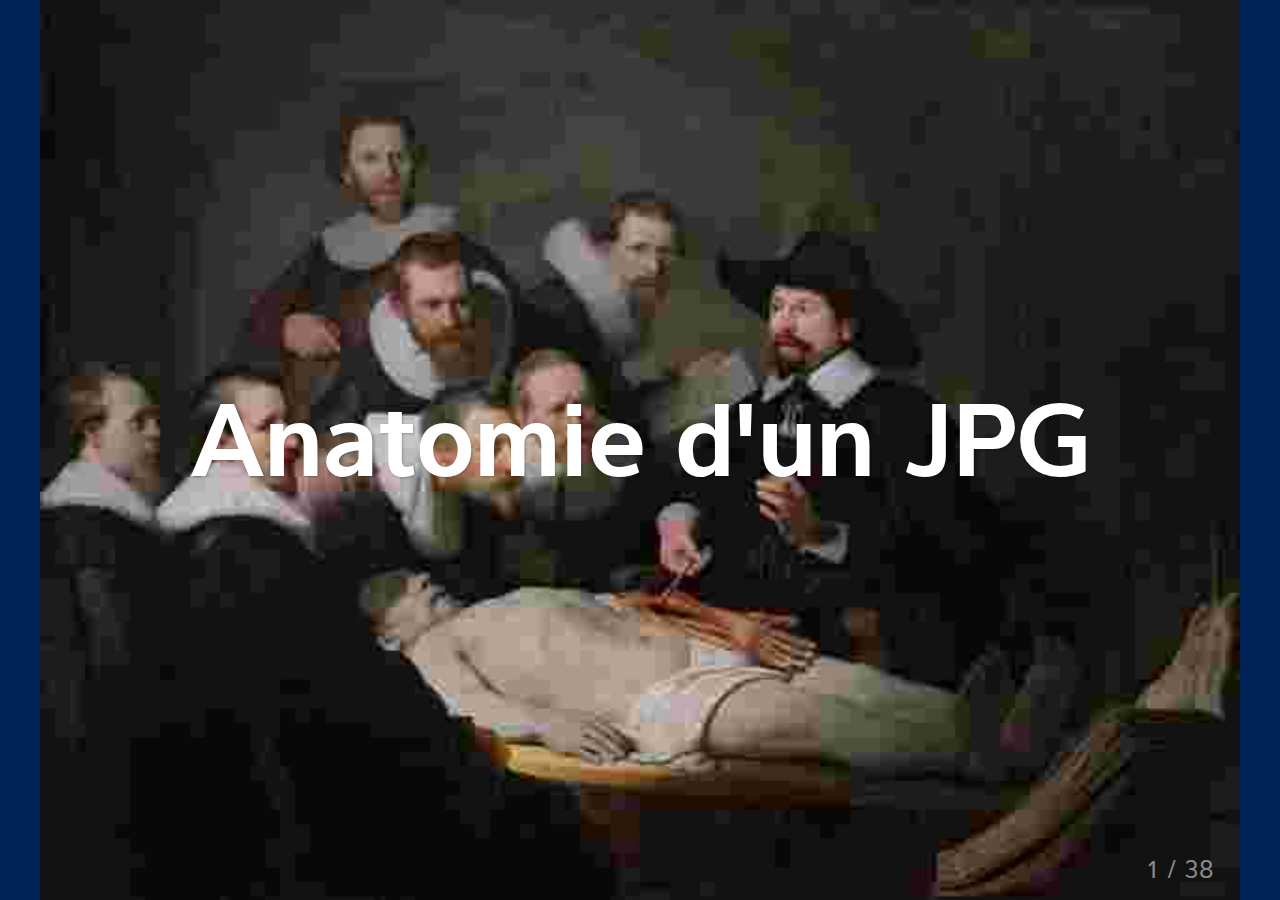
==== commit 80d9ac52: "updates" ====
--- a/index.html
+++ b/index.html
@@ -49,7 +49,7 @@
 
 - Fonctionnement de la compression JPEG
 - Metadatas
-- Outils utiles
+- REX web perf & outils utiles
 
 ---
 class: content-centered
@@ -60,7 +60,7 @@
 
 ---
 class: content-centered
-# Vision naïve
+# Vision naïve d'une image
 
 .center[
   ![Example 400x268](./img/example-400.jpg)
@@ -86,6 +86,18 @@
 
 ---
 class: content-centered
+# Encodage et décodage
+
+.center[
+  ![Diagramme de flux](./img/500px-JPEG_process.svg.png)
+]
+
+- Temps de traitement et optimisations sur l'encodeur
+- Décodeur plutôt rapide et standardisé
+
+
+---
+class: content-centered
 # Division par blocs de 8x8
 
 .center[
@@ -94,32 +106,20 @@
 
 - Compression par bloc de 64 pixels (Minimum Coded Unit)
 - Artefacts visibles à l'œil nu
+- [Bon compromis](http://www.faqs.org/faqs/mpeg-faq/part3/) de taille entre localité et performances (à l'époque)
+
+---
+class: content-centered
+# Zoom sur un bloc 8x8
+.column-left[
+![Zoom](./img/example-block-zoom.jpg)
+]
+.column-right[
+![Un bloc](./img/320px-JPEG_ZigZag.svg.png)
+]
+
+- 8x8 c'est petit, surtout pour les résolutions actuelles
 - Chaque MCU est considérée comme un vecteur de taille 64 ordonné en zig-zag
-
----
-class: content-centered
-# Division par blocs de 8x8
-.column-left[
-  ![Zoom](./img/example-block-zoom.jpg)
-]
-.column-right[
-  ![Un bloc](./img/240px-JPEG_ZigZag.svg.png)
-]
-
-- 8x8 c'est petit avec les résolutions actuelles
-- Redondance de teinte entre les blocs voisins
-- [Bon compromis](http://www.faqs.org/faqs/mpeg-faq/part3/) de taille entre localité et performances (à l'époque)
-
----
-class: content-centered
-# Encodage et décodage
-
-.center[
-  ![Diagramme de flux](./img/500px-JPEG_process.svg.png)
-]
-
-- Temps de traitement et optimisations sur l'encodeur
-- Décodeur plutôt rapide et standardisé
 
 ---
 class: content-centered
@@ -163,7 +163,6 @@
 .column-right[
  ![DCT butterfly](./img/300_4x4_DCT_butterfly.png)
 ]
-
 
 - Proche de la Discrete Fourier Transform (connu et optimisé)
 - Bonne approximation de la [Karhunen-Loève Transform](http://en.wikipedia.org/wiki/Karhunen%E2%80%93Lo%C3%A8ve_theorem) ou ACP
@@ -178,32 +177,41 @@
 .column-right[
 ![Energy compaction examples](./img/480-energy_compaction.png)
 ]
-- décomposition en variables aléatoires décorrélées
-- compaction d'énergie sur des signaux réels ➔ suppression des hautes fréquences 
+- Décomposition en variables aléatoires décorrélées
+- Compaction d'énergie sur des signaux réels ➔ beaucoup d'information sur peu de coordonnées
 
 [*source*](http://www.ee.columbia.edu/~xlx/ee4830/)
 
 ---
 class: content-centered
 # Quantification
-
-- C'est juste un arrondi 
-- Premiers vecteurs plus forts
-- Derniers vecteurs plus faibles
-- Suppression des faibles
-- Suppression de ceux jugés (empiriquement) inutile
-- Table de quantification différentes selon les algos
-- Table stockée dans le JPG
-- Lossy
-
----
-class: content-centered
-# Compression des zéros
-
-- Vecteurs supprimés = coefficient à zero
-- Redondance de zero
-- Encode le nombre de zeros pour gagner de la place
-
+.center[
+![Erreur de quantification](./img/Quanterr.png)
+]
+- C'est juste un arrondi avec un pas (diviseur) donné
+- L'approximation est irrécupérable (lossy)
+- L'opération est appliquée pour chaque coefficient de la décomposition en DCT
+
+---
+class: content-centered
+# Quantification adaptative
+.center[
+![Matrice de quantification](./img/quantization-matrix.png)
+]
+
+
+- La perception de l'œil humain privilégie les basses fréquences
+- Une table de quantification par composant (Y, Cb, Cr) stockée dans le fichier
+- Des tables déduites empiriquement sont fournies par le standard
+- La qualité des encodeurs multiplie ces tables par une constante
+
+---
+class: content-centered
+# Techniques de compression
+
+- Compression des zéros dans les hautes fréquences ([RLE](http://en.wikipedia.org/wiki/Run-length_encoding))
+- [DPCM](http://en.wikipedia.org/wiki/Differential_pulse-code_modulation) sur la moyenne (DC) de chaque MCU
+- Encodage de Huffman
 ---
 class: content-centered
 # Fin du bloc
@@ -219,25 +227,48 @@
 
 ---
 class: content-centered
-# Blocs proches
-
-.center[
-  ![Zoom](./img/example-blocks-zoom.jpg)
-]
-
-- 8x8 c'est petit
-- Blocs proches ont une teinte proche
-- On définit le vecteur principal d'un bloc par le delta par rapport au bloc
-  précédent
-
----
-class: content-centered
-# Huffmann coding
+# Huffman coding
 
 - Image complete
 - Recherche de redondance
 - Compression par patterns, dictionnaire, symboles
 
+---
+class: content-centered
+# Optimisations et tuning
+
+### Plusieurs leviers en baseline
+- Subsampling de CbCr
+- Optimisation des tables de quantification par rapport à l'image
+- Optimisation des tables de Huffman par rapport à l'image
+
+### Leviers pas toujours supportés
+- Compression arithmétique
+
+---
+class: content-centered
+# Les opérations lossless
+.center[
+![Upside down picture](./img/old_bg-intro_upside_down.jpg)
+]
+- Rotation ➔ réarrangement des MCU
+- Passage en progressif ➔ réarrangement de l'ordre des coefficients dans le fichier
+- Flou ➔ mise à zéro des hautes fréquences
+- Retaillage (multiple de 8x8) ➔ sélection de MCU
+- Optimisation de la taille du fichier ➔ recompression avec table de Huffman optimisée
+
+---
+class: content-centered
+# Les mauvaise idées
+.column-left[
+- Recompresser un JPEG ➔ cumuls d'erreurs d'arrondi
+- Compresser à la qualité maximum ➔ taille importante et erreurs d'arrondis
+- Utiliser une taille cible ➔ la taile dépend de la complexité de l'image
+]
+
+.column-right[
+![Hmmm...Nah](./img/hmm_nah.jpg)
+]
 ---
 class: content-centered
 # Conclusion
@@ -340,6 +371,11 @@
 
 ---
 class: content-centered
+# Rex
+
+
+---
+class: content-centered
 # Le futur du JPEG ?
 - Les successeurs : JPEG 2000 (so last century), wavelets compression, multiresolution tiling...
 
@@ -364,6 +400,7 @@
 http://en.wikipedia.org/wiki/File:JPEG_process.svg
 http://www.ams.org/samplings/feature-column/fcarc-image-compression
 http://upload.wikimedia.org/wikipedia/commons/2/23/Dctjpeg.png
+http://en.wikipedia.org/wiki/Quantization_(image_processing)
 
 Bec Brown : http://finda.photo/image/6954
 Taylor Swayze : http://finda.photo/image/8420
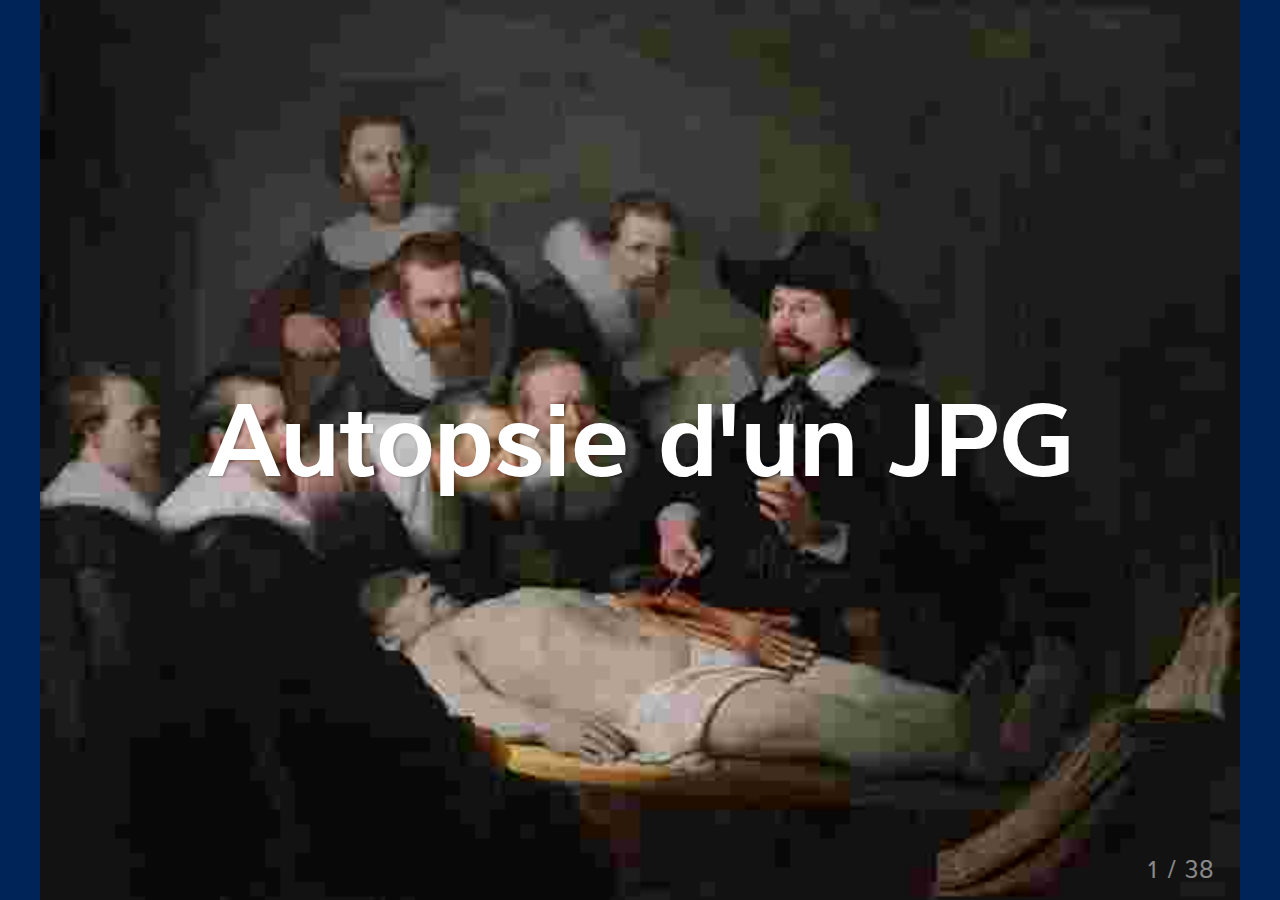
==== commit 1b903d30: "modifs finales et relecture BTO" ====
--- a/index.html
+++ b/index.html
@@ -18,14 +18,14 @@
   <body>
     <textarea id="source">
 class: full-page, slide-intro
-# Anatomie d'un JPG
+# Autopsie d'un JPG
 ---
 class: content-centered
 # Pourquoi parler de JPEG ?
-- la Web perf est un sujet d'actualité
+- la web perf est un sujet d'actualité
 - le JPEG est massivement utilisé
 - ... bien qu'il date du début des années 90
-- ... et qu'il est parfois incompris ou mal utilisé
+- ... et qu'il est parfois incompris ou mal réglé
 ---
 class: content-centered
 # JPEG : historique
@@ -203,35 +203,44 @@
 - La perception de l'œil humain privilégie les basses fréquences
 - Une table de quantification par composant (Y, Cb, Cr) stockée dans le fichier
 - Des tables déduites empiriquement sont fournies par le standard
-- La qualité des encodeurs multiplie ces tables par une constante
-
----
-class: content-centered
-# Techniques de compression
-
+- Le réglage qualité multiplie ces tables par une constante dépendant de l'encodeur
+
+---
+class: content-centered
+# Techniques de compression lossless
+.center[
+![Entropy](./img/entropy.png)
+]
 - Compression des zéros dans les hautes fréquences ([RLE](http://en.wikipedia.org/wiki/Run-length_encoding))
 - [DPCM](http://en.wikipedia.org/wiki/Differential_pulse-code_modulation) sur la moyenne (DC) de chaque MCU
-- Encodage de Huffman
----
-class: content-centered
-# Fin du bloc
-
-- 64px en rgb
-- 64px en YCbCr
-- Subsampling, merging de pixels
-- Somme de vecteurs
-- Quantization (œil humain)
-- Compression de zeros
-
-Pour chaque bloc.
-
----
-class: content-centered
-# Huffman coding
-
-- Image complete
-- Recherche de redondance
-- Compression par patterns, dictionnaire, symboles
+- Encodage de [Huffman](http://en.wikipedia.org/wiki/Huffman_coding) : optimal pour des données iid si le dictionnaire est déduit de l'image
+- Des dictionnaires génériques sont fournis par le standard
+
+---
+class: content-centered
+# Récapitulatif
+
+.column-right[
+  ![Diagramme de flux](./img/360px-JPEG_process.svg.png)
+]
+.column-left[
+- Subsampling chroma
+- Découpage en MCU (8x8)
+- Passage en DCT
+- Quantification
+- Compression lossless
+]
+### Et la décompression c'est à l'envers !
+
+---
+class: content-centered
+# JPEG progressif
+.center[
+![baseline vs. progressive](./img/01-02_baseline_vs_progressive.jpg)
+([source](http://sixrevisions.com/graphics-design/jpeg-101-a-crash-course-guide-on-jpeg/))
+]
+- Juste une question d'ordre d'écriture des MCU dans le fichier
+- Faites du progressif, sans hésitation !
 
 ---
 class: content-centered
@@ -240,7 +249,8 @@
 ### Plusieurs leviers en baseline
 - Subsampling de CbCr
 - Optimisation des tables de quantification par rapport à l'image
-- Optimisation des tables de Huffman par rapport à l'image
+- Optimisation des dictionnaires de Huffman par rapport à l'image
+- Progressif
 
 ### Leviers pas toujours supportés
 - Compression arithmétique
@@ -259,26 +269,17 @@
 
 ---
 class: content-centered
-# Les mauvaise idées
+# Les mauvaises idées
 .column-left[
-- Recompresser un JPEG ➔ cumuls d'erreurs d'arrondi
-- Compresser à la qualité maximum ➔ taille importante et erreurs d'arrondis
-- Utiliser une taille cible ➔ la taile dépend de la complexité de l'image
+- Compresser à la qualité maximum ➔ lossy quand même (arrondis)
+- Une taille pour toutes les images ➔  perte de qualité sur les images complexes
+- Zipper un JPEG ➔  ajout d'un header: augmente la taille
+- Compresser des images discontinues (texte) ➔ artefacts type [Gibbs](http://en.wikipedia.org/wiki/Gibbs_phenomenon)
 ]
 
 .column-right[
 ![Hmmm...Nah](./img/hmm_nah.jpg)
 ]
----
-class: content-centered
-# Conclusion
-
-- Image = Somme des blocs
-- Bloc = Somme des pixels
-- Reversible
-- Mix lossless et lossy
-- Implémentations différentes par outil
-- Lecture normale ou progressive
 
 ---
 class: full-page, slide-metadata
@@ -364,6 +365,9 @@
 class: content-centered
 # Outils
 
+.center[
+![Quality vs. PSNR](./img/mse_vs_mos.gif)
+]
 // TODO ajouter ces outils directement au fil de la présentation ?
 
 - jpegoptim -m80 --strip-all
@@ -371,8 +375,28 @@
 
 ---
 class: content-centered
-# Rex
-
+# From the trenches
+
+- Boulimie de metadata (11% du poids du fichier)
+```shell
+File Size              : 117 kB
+Flash                  : Off, Did not fire
+Focal Length           : 50.0 mm
+Photoshop Thumbnail    : (Binary data 6959 bytes)
+History Action         : derived, saved, saved...
+History Software Agent : Adobe Photoshop Lightroom...
+Thumbnail Image        : (Binary data 6959 bytes)
+```
+---
+class: content-centered
+# From the trenches
+
+.center[
+  ![Qualité trop élevée](./img/exemple_qualite98.png)
+]
+- Qualité trop haute (~98/100 sous Gimp)
+- Taille écran 228x274px
+- 117ko ➔ 23ko (qualité 80/100)
 
 ---
 class: content-centered
@@ -401,6 +425,7 @@
 http://www.ams.org/samplings/feature-column/fcarc-image-compression
 http://upload.wikimedia.org/wikipedia/commons/2/23/Dctjpeg.png
 http://en.wikipedia.org/wiki/Quantization_(image_processing)
+https://ece.uwaterloo.ca/~z70wang/research/ssim/
 
 Bec Brown : http://finda.photo/image/6954
 Taylor Swayze : http://finda.photo/image/8420
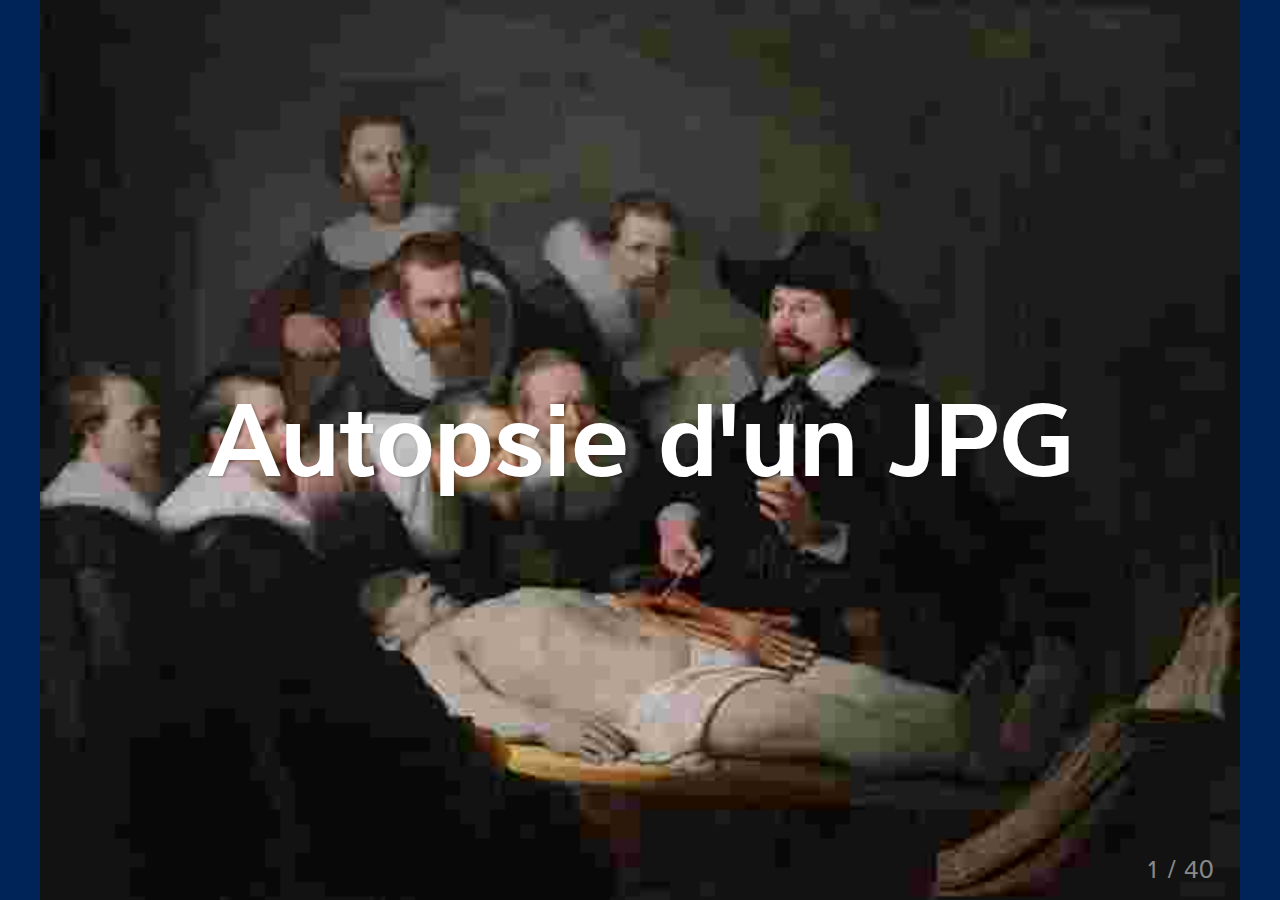
==== commit 3390e983: "Adding dssim lossy." ====
--- a/index.html
+++ b/index.html
@@ -26,10 +26,12 @@
 - le JPEG est massivement utilisé
 - ... bien qu'il date du début des années 90
 - ... et qu'il est parfois incompris ou mal réglé
+- Un exemple simple de compression perceptuelle (images, audio, vidéo...)
+
 ---
 class: content-centered
 # JPEG : historique
-- **J**oint **P**hotographic **E**xperts **G**roup produced the standard *Information technology – Digital compression and coding of continuous-tone still images*
+- **J**oint **P**hotographic **E**xperts **G**roup a créé le standard *Information technology – Digital compression and coding of continuous-tone still images*
 - Le groupe a démarré 1986, le standard a été publié en 1992 (apprové par l'ISO et l'ITU)
 - Méthode de compression d'image
 - Format de fichier associé : **J**peg **F**ile **I**nterchange **F**ormat (JFIF)
@@ -118,6 +120,8 @@
 ![Un bloc](./img/320px-JPEG_ZigZag.svg.png)
 ]
 
+ 
+
 - 8x8 c'est petit, surtout pour les résolutions actuelles
 - Chaque MCU est considérée comme un vecteur de taille 64 ordonné en zig-zag
 
@@ -130,7 +134,7 @@
 
 - **RGB ➔ YCbCr** (Luminance et chrominance)
 - Changement de base dans l'espace vectoriel des MCU
-- Lossless (tant qu'on arrondit pas)
+- Lossless (tant qu'on n'arrondit pas)
 - L'œil humain est bien plus sensible à la luminance 
 
 ---
@@ -209,7 +213,7 @@
 class: content-centered
 # Techniques de compression lossless
 .center[
-![Entropy](./img/entropy.png)
+![Entropy](./img/Entropy.png)
 ]
 - Compression des zéros dans les hautes fréquences ([RLE](http://en.wikipedia.org/wiki/Run-length_encoding))
 - [DPCM](http://en.wikipedia.org/wiki/Differential_pulse-code_modulation) sur la moyenne (DC) de chaque MCU
@@ -287,11 +291,40 @@
 
 ---
 class: content-centered
+# Exiftool
+
+```sh
+$ exiftool picture.jpg
+```
+
+```sh
+File Size                       : 494 kB
+Image Size                      : 1920x1265
+File Type                       : JPEG
+MIME Type                       : image/jpeg
+Exif Byte Order                 : Little-endian (Intel, II)
+XMP Toolkit                     : Adobe XMP Core 5.3-c011 66.145661
+Original Document ID            : xmp.did:999DEC701EB0E311801EFDD03E7C1154
+Document ID                     : xmp.did:6C302F067BD111E4A0FFFBC0293A508B
+Instance ID                     : xmp.iid:6C302F057BD111E4A0FFFBC0293A508B
+Creator Tool                    : Adobe Photoshop CS6 (Windows)
+Derived From Instance ID        : xmp.iid:25D692D731CB11E4BB03A7E70526CA15
+Derived From Document ID        : xmp.did:25D692D831CB11E4BB03A7E70526CA15
+DCT Encode Version              : 100
+APP14 Flags 0                   : [14], Encoded with Blend=1 downsampling
+APP14 Flags 1                   : (none)
+Color Transform                 : YCbCr
+Encoding Process                : Baseline DCT, Huffman coding
+Bits Per Sample                 : 8
+Color Components                : 3
+Y Cb Cr Sub Sampling            : YCbCr4:4:4 (1 1)
+```
+
+---
+class: content-centered
 # Trois formats
 
-// TODO : un output d'exiftool
-
-- Exif
+- EXIF
 - IPTC
 - XMP
 
@@ -348,8 +381,8 @@
 class: content-centered
 # Compression
 
-- Suppression aggressive
-- Garder auteur, license
+- Sur le web, on supprime tout
+- ... sauf l'auteur et la license
 
  
 
@@ -368,16 +401,29 @@
 .center[
 ![Quality vs. PSNR](./img/mse_vs_mos.gif)
 ]
-// TODO ajouter ces outils directement au fil de la présentation ?
 
 - jpegoptim -m80 --strip-all
 - cjpeg-dssim jpegoptim
 
 ---
 class: content-centered
+
+.thumbnails[
+- ![Compression](./img/jpg-lossy-90.jpg) `-m90, 342Ko, 0.000528`
+- ![Compression](./img/jpg-lossy-80.jpg) `-m80, 219Ko, 0.001259`
+- ![Compression](./img/jpg-lossy-70.jpg) `-m70, 172Ko, 0.002076`
+- ![Compression](./img/jpg-lossy-60.jpg) `-m60, 141Ko, 0.003032`
+- ![Compression](./img/jpg-lossy-50.jpg) `-m50, 121Ko, 0.003785`
+- ![Compression](./img/jpg-lossy-40.jpg) `-m40, 104Ko, 0.005191`
+- ![Compression](./img/jpg-lossy-30.jpg) `-m30, 86Ko, 0.007569`
+- ![Compression](./img/jpg-lossy-20.jpg) `-m20, 64Ko, 0.013038`
+- ![Compression](./img/jpg-lossy-10.jpg) `-m10, 38Ko, 0.034276`
+]
+
+---
+class: content-centered
 # From the trenches
 
-- Boulimie de metadata (11% du poids du fichier)
 ```shell
 File Size              : 117 kB
 Flash                  : Off, Did not fire
@@ -387,6 +433,9 @@
 History Software Agent : Adobe Photoshop Lightroom...
 Thumbnail Image        : (Binary data 6959 bytes)
 ```
+
+- Boulimie de metadata (11% du poids du fichier)
+
 ---
 class: content-centered
 # From the trenches
@@ -402,14 +451,13 @@
 class: content-centered
 # Le futur du JPEG ?
 - Les successeurs : JPEG 2000 (so last century), wavelets compression, multiresolution tiling...
-
-- Le JPEG est largement suffisant
-- Le gain des méthodes plus avancées est trop faible
+- Le JPEG est largement suffisant dans la plupart des cas de diffusion
+- Le gain des méthodes plus avancées est trop faible (<15%, [source](http://www.elektronik.htw-aalen.de/packjpg/_notes/PCS2007_PJPG_paper_final.pdf))
 - Ouvert et gratuit (les brevets sont valables 20 ans)
 
 ---
 class: content-centered
-# Good is enough
+# Good is often enough
 
 - Côté vidéo le besoin a encouragé les avancées (H.264, H.265)
 - Les principaux gains liés à notre perception ont majoritairement été exploités (audio, vidéo, image...)
--- a/css/code.css
+++ b/css/code.css
@@ -3,8 +3,8 @@
   font-family: Menlo, Monaco, "Courier New", monospace;
   padding: .25em .5em;
   font-weight:bold;
-  color: #BF616A;
-  background-color: #F9F9F9;
+  color: #D0D0D0;
+  background-color: #121212
 }
 code strong {
   background:yellow;
--- a/css/style.css
+++ b/css/style.css
@@ -102,3 +102,27 @@
   background-position:top left !important;
   background-size:100% 100% !important;
 }
+
+/* Dssim */
+.thumbnails ul {
+  list-style:none;
+  overflow:hidden;
+  margin-top:-30px;
+  width:100%;
+}
+.thumbnails li {
+  display:inline-block;
+  width:250px;
+  font-size:0.6em;
+  text-align:center;
+}
+.thumbnails li img {
+  width:250px;
+}
+.thumbnails li code {
+  display:inline-block;
+  width:100%;
+  padding:.25em 0;
+
+}
+
